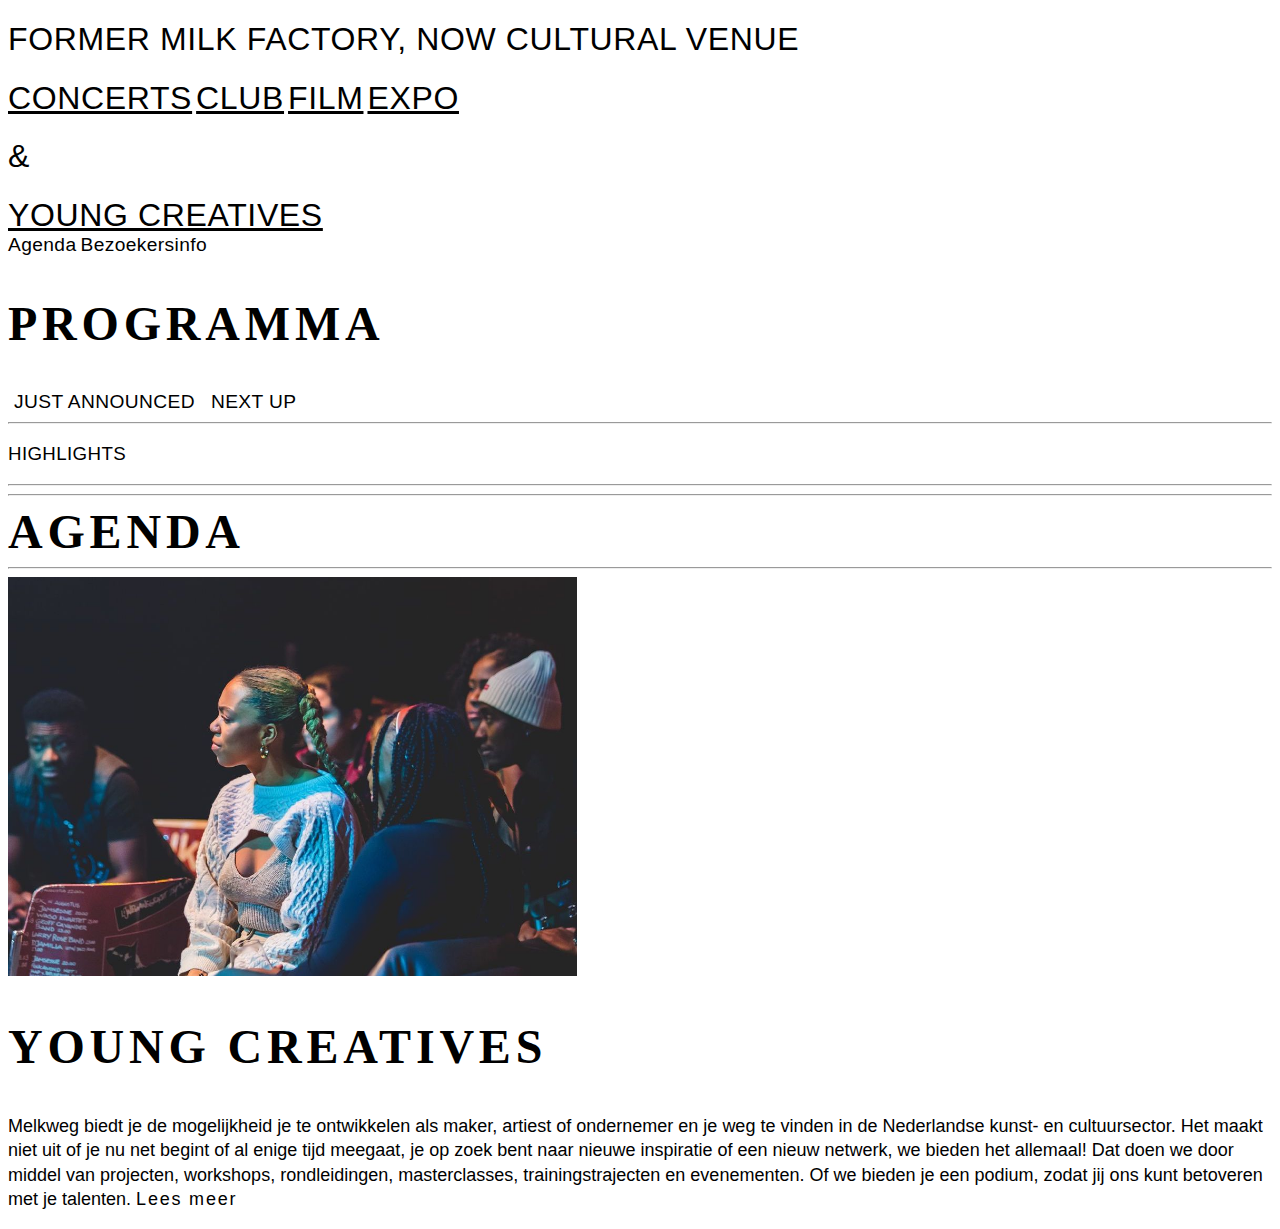
==== basiswebsite/index.html @ 7a82a590 "Add files via upload" ====
<!DOCTYPE html>
<html lang="nl">

<head>
	<meta charset="UTF-8">
	<meta name="author" content="Lin Greefkens">
	<meta name="viewport" content="width=device-width, initial-scale=1">

	<title>Melkweg Amsterdam</title>

	<link href="styles/style.css" rel="stylesheet">
	<link rel="icon" type="image/svg+xml" href="images/favicon_melkweg.png">
</head>

<body>
	<header>
		<h1>FORMER MILK FACTORY, NOW CULTURAL VENUE</h1>
		<nav>
			<a href="concerts.html" rel="concerts">CONCERTS</a>
			<a href="club.html" rel="club">CLUB</a>
			<a href="film.html" rel="film">FILM</a>
			<a href="expo.html" rel="expo">EXPO</a>
			<h1>&</h1>
			<a href="youngcreatives.html" rel="youngcreatives">YOUNG CREATIVES</a>
		</nav>
		<a class=nav2 href="agenda.html" rel="agenda">Agenda</a>
		<a class=nav2 href="bezoekersinfo.html" rel="bezoekersinfo">Bezoekersinfo</a>
		<!-- hier komt nog een zoek icoontje en een menu'tje -->
	</header>

	<!-- hier al die afbeeldingen met het nieuwe programma etc -->
	<main>
		<h2>PROGRAMMA</h2>
		<button>JUST ANNOUNCED</button>
		<button>NEXT UP</button>
		<hr>
		<!-- agenda -->

		<h3>HIGHLIGHTS</h3>
		<hr>
		<!-- feestjes -->

		<hr>
		<a href="agenda.html" rel="agenda">AGENDA</a>
		<hr>
		<img src="images/youngcreativesnew.jpg" alt="young creatives">
		<h2>YOUNG CREATIVES</h2>
		<p>Melkweg biedt je de mogelijkheid je te ontwikkelen als maker, artiest of ondernemer en je weg te vinden in de
			Nederlandse kunst- en cultuursector. Het maakt niet uit of je nu net begint of al enige tijd meegaat, je op
			zoek
			bent naar nieuwe inspiratie of een nieuw netwerk, we bieden het allemaal! Dat doen we door middel van
			projecten,
			workshops, rondleidingen, masterclasses, trainingstrajecten en evenementen. Of we bieden je een podium,
			zodat
			jij ons kunt betoveren met je talenten.
			<a href="youngcreatives.html" rel="youngcreatives">Lees meer</a>
		</p>
	</main>



	<script defer src="scripts/script.js"></script>
</body>

</html>
---- basiswebsite/styles/style.css ----
/**************/
/* CSS REMEDY */
/**************/
*,
*::after,
*::before {
	box-sizing: border-box;
}






/*********************/
/* CUSTOM PROPERTIES */
/*********************/
:root {
	/* startje */
	--color-text: #111;
	--color-background: #eee;
}





/****************/
/* JOUW STYLING */
/****************/
header a {
	font-family: Calibre, Helvetica, Arial, sans-serif;
	font-weight: 400;
	letter-spacing: 0.02em;
	color: black;
	font-size: xx-large;
}

.nav2 {
	font-family: Calibre, Helvetica, Arial, sans-serif;
	font-weight: 400;
	font-size: larger;
	letter-spacing: 0.02em;
	text-decoration: none;
}

H1 {
	font-family: Calibre, Helvetica, Arial, sans-serif;
	font-weight: 400;
	letter-spacing: 0.02em;
}

h2 {
	font-family: sfsquarehead;
	letter-spacing: 0.1em;
	font-size: 3em;
}

main a {
	font-family: sfsquarehead;
	letter-spacing: 0.1em;
	font-size: 3em;
	color: black;
	font-weight: 900;
	text-decoration: none;
}

h3 {
	font-family: Calibre, Helvetica, Arial, sans-serif;
	font-weight: 400;
	letter-spacing: 0.02em;
}

button {
	font-family: Calibre, Helvetica, Arial, sans-serif;
	font-weight: 400;
	font-size: larger;
	letter-spacing: 0.02em;
	background: none;
	border: none;
}

p {
	font-family: Calibre, Helvetica, Arial, sans-serif;
	/* hoe zorg ik dat Calibre werkt? */
	font-weight: 400;
	font-size: 1.125rem;
	line-height: 1.35;
}

p a {
	font-family: Calibre, Helvetica, Arial, sans-serif;
	/* hoe zorg ik dat Calibre werkt? */
	font-weight: 400;
	font-size: 1.125rem;
	line-height: 1.35;
}


img {
	width: 45%;
	height: auto;
}
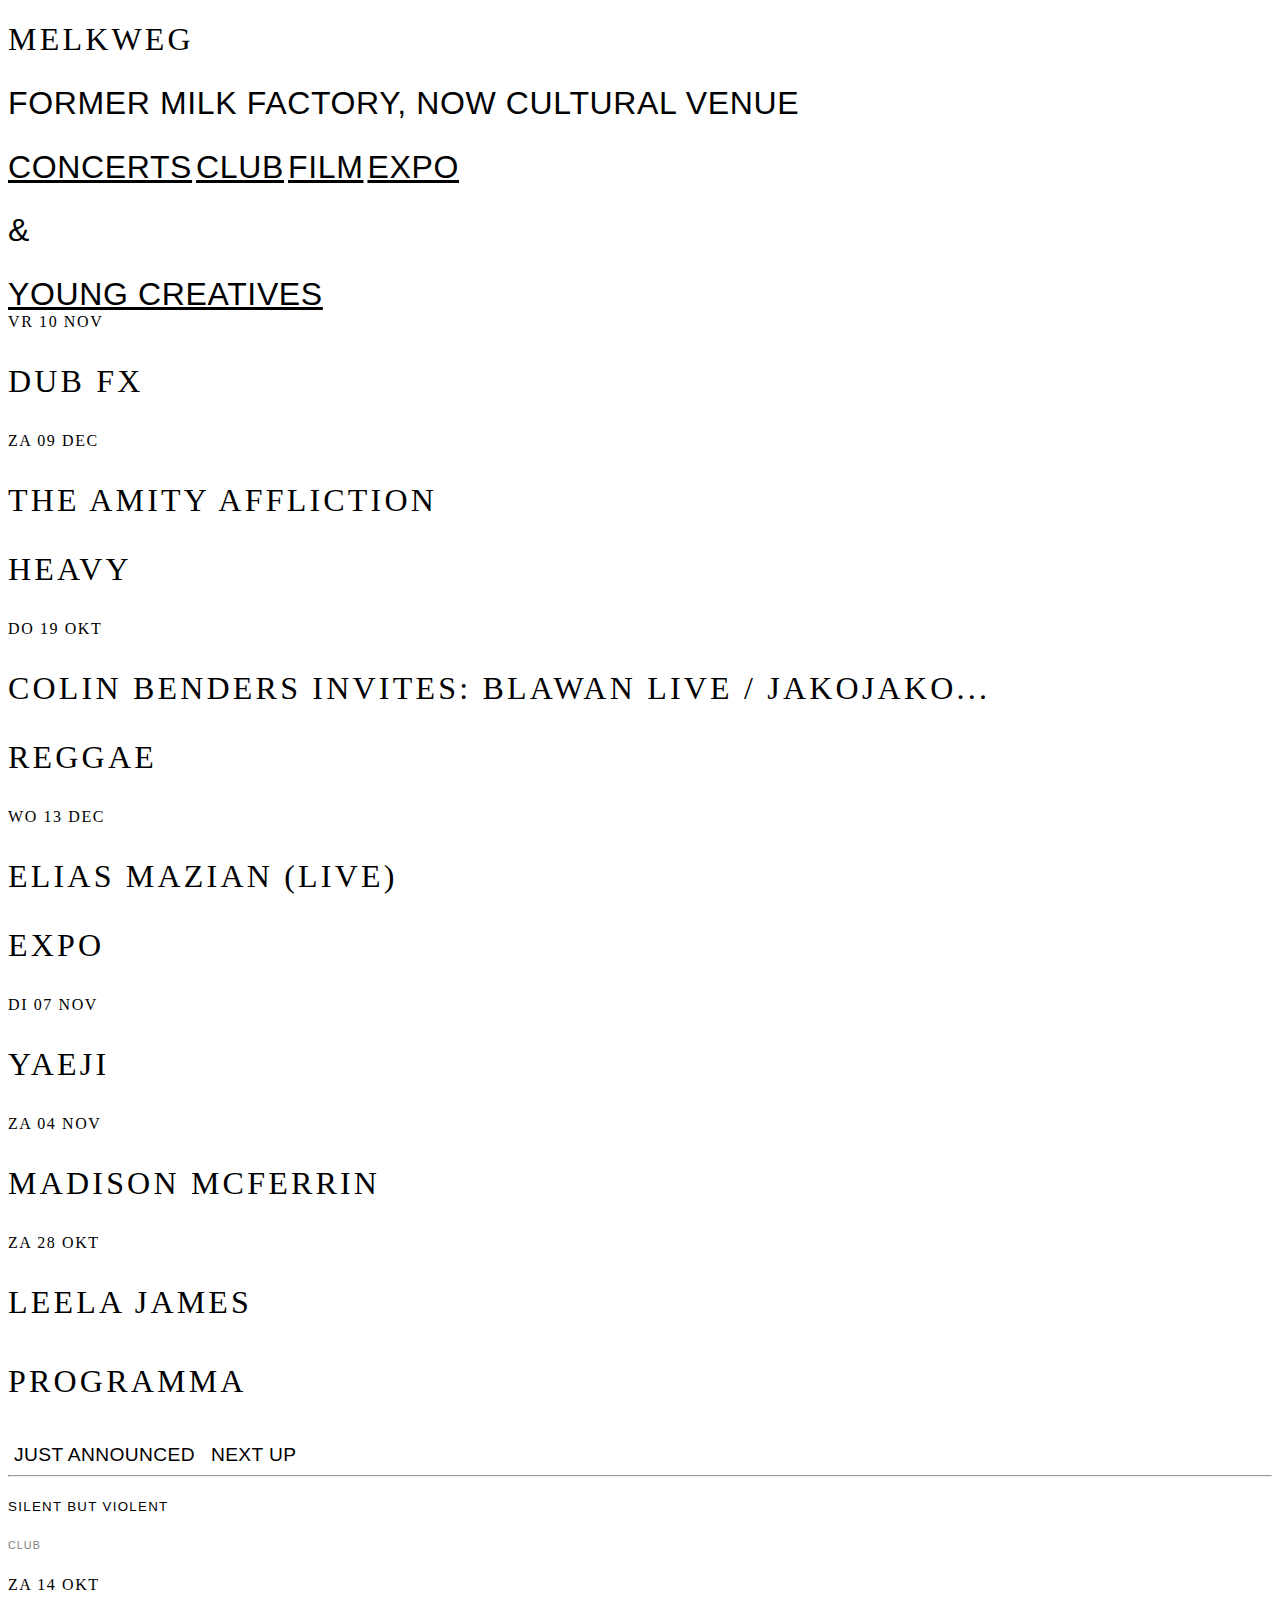
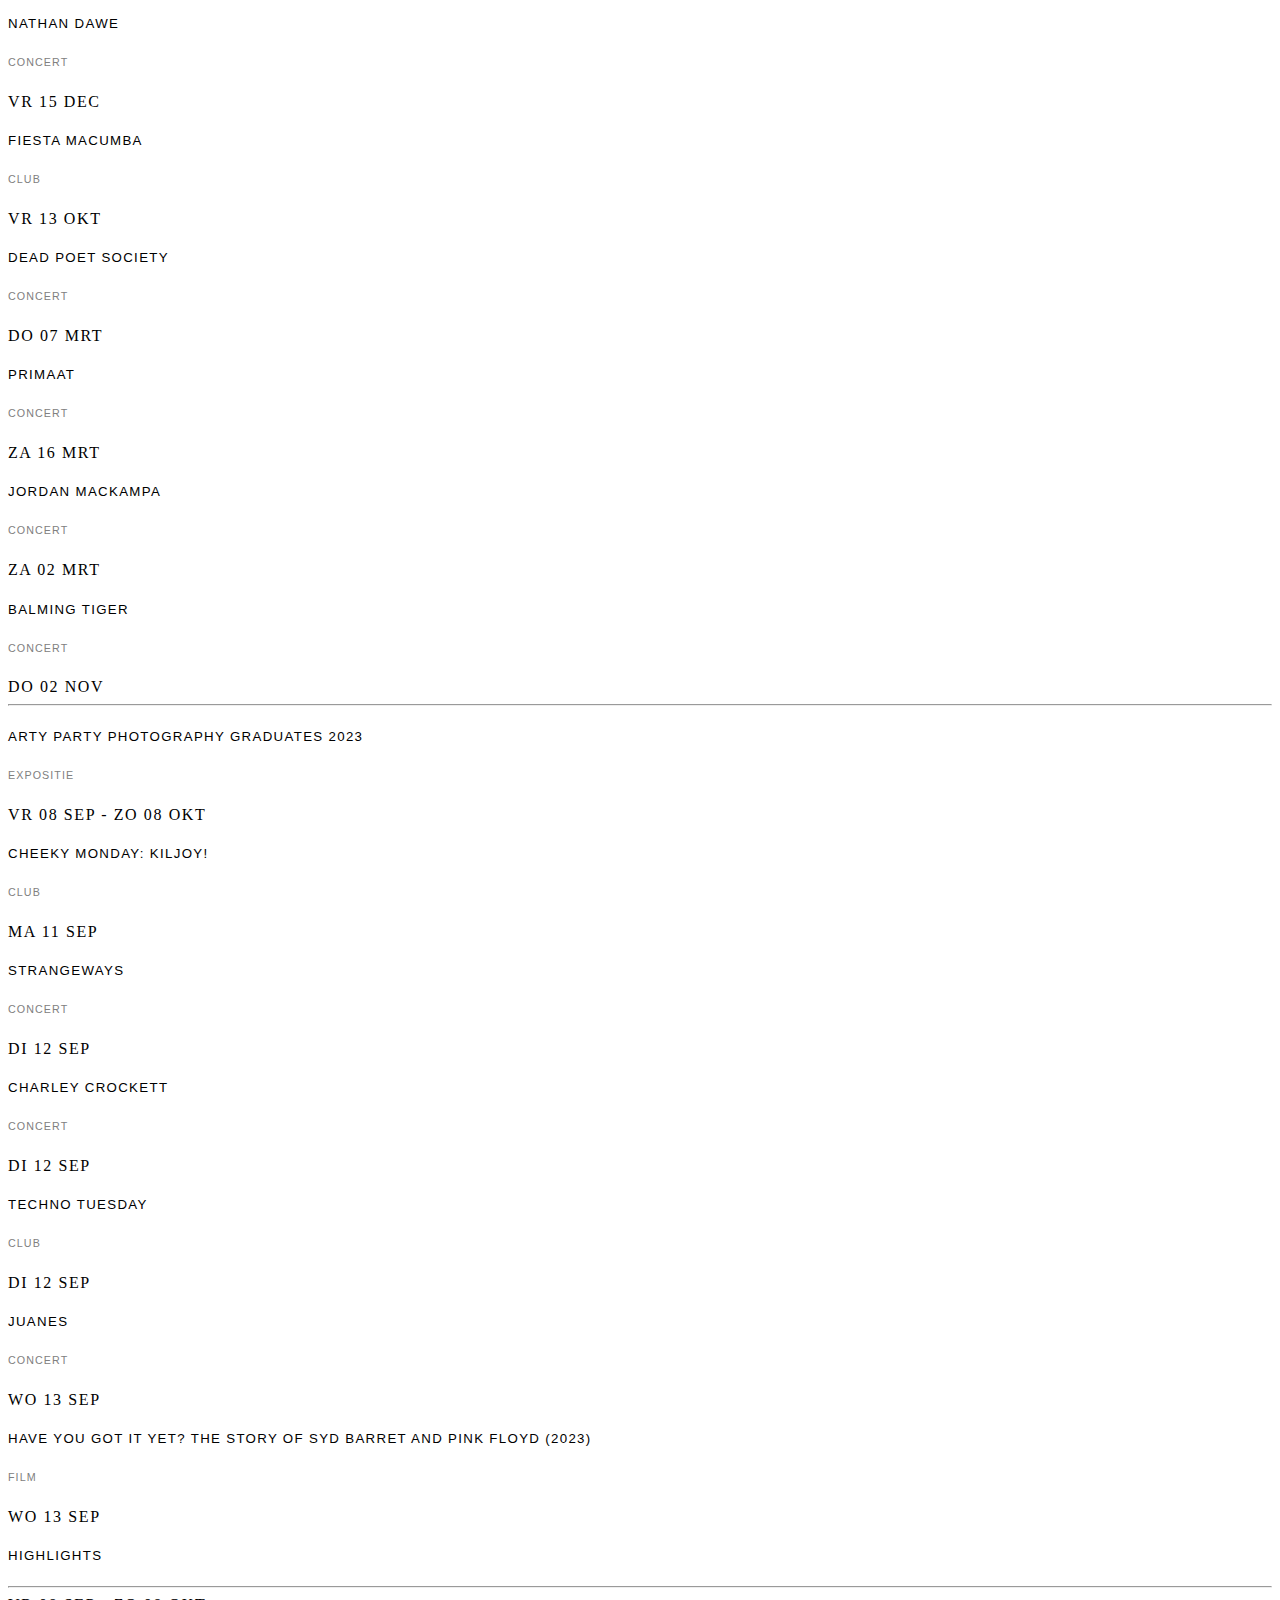
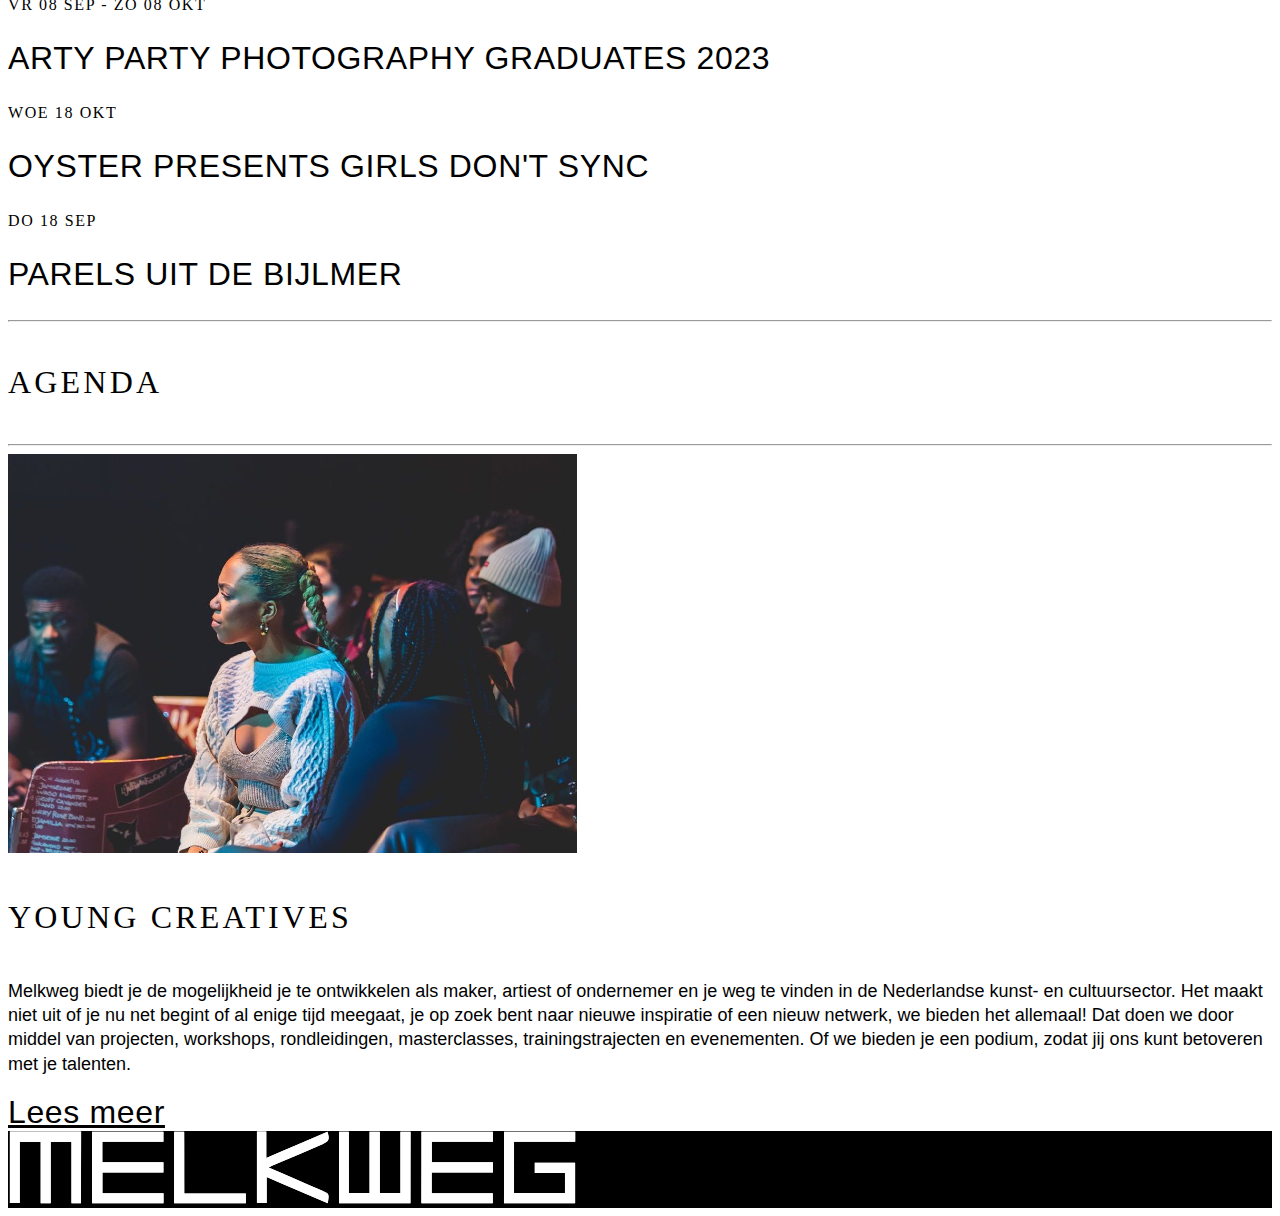
==== commit 74a3e18d: "Add files via upload" ====
--- a/basiswebsite/index.html
+++ b/basiswebsite/index.html
@@ -14,49 +14,223 @@
 
 <body>
 	<header>
-		<h1>FORMER MILK FACTORY, NOW CULTURAL VENUE</h1>
+		<h1>MELKWEG</h1> <!-- DE H1 MOET BEWEGEND WORDEN -->
+		<h2>FORMER MILK FACTORY, NOW CULTURAL VENUE</h2>
 		<nav>
 			<a href="concerts.html" rel="concerts">CONCERTS</a>
 			<a href="club.html" rel="club">CLUB</a>
 			<a href="film.html" rel="film">FILM</a>
 			<a href="expo.html" rel="expo">EXPO</a>
-			<h1>&</h1>
+			<h2>&</h2>
 			<a href="youngcreatives.html" rel="youngcreatives">YOUNG CREATIVES</a>
 		</nav>
-		<a class=nav2 href="agenda.html" rel="agenda">Agenda</a>
-		<a class=nav2 href="bezoekersinfo.html" rel="bezoekersinfo">Bezoekersinfo</a>
-		<!-- hier komt nog een zoek icoontje en een menu'tje -->
 	</header>
 
-	<!-- hier al die afbeeldingen met het nieuwe programma etc -->
 	<main>
-		<h2>PROGRAMMA</h2>
-		<button>JUST ANNOUNCED</button>
-		<button>NEXT UP</button>
+		<!-- HIER DE SECTION MET AFBEELDINGEN VAN PROGRAMMA (grid) -->
+		<section>
+			<article>
+				<!-- IMAGE -->
+				<data>VR 10 NOV</data>
+				<h3>DUB FX</h3>
+			</article>
+
+			<article>
+				<!-- IMAGE -->
+				<data>ZA 09 DEC</data>
+				<h3>THE AMITY AFFLICTION</h3>
+			</article>
+
+			<article>
+				<!-- IMAGE -->
+				<h3>HEAVY</h3>
+			</article>
+
+			<article>
+				<!-- IMAGE -->
+				<data>DO 19 OKT</data>
+				<h3>COLIN BENDERS INVITES: BLAWAN LIVE / JAKOJAKO...</h3>
+			</article>
+
+			<article>
+				<!-- IMAGE -->
+				<h3>REGGAE</h3>
+			</article>
+
+			<article>
+				<!-- IMAGE -->
+				<data>WO 13 DEC</data>
+				<h3>ELIAS MAZIAN (LIVE)</h3>
+			</article>
+
+			<article>
+				<!-- IMAGE -->
+				<h3>EXPO</h3>
+			</article>
+
+			<article>
+				<!-- IMAGE -->
+				<data>DI 07 NOV</data>
+				<h3>YAEJI</h3>
+			</article>
+
+			<article>
+				<!-- IMAGE -->
+				<data>ZA 04 NOV</data>
+				<h3>MADISON MCFERRIN</h3>
+			</article>
+
+			<article>
+				<!-- IMAGE -->
+				<data>ZA 28 OKT</data>
+				<h3>LEELA JAMES</h3>
+			</article>
+		</section>
+
+		<section>
+			<h4>PROGRAMMA</h4>
+			<button>JUST ANNOUNCED</button>
+			<button>NEXT UP</button>
+			<hr>
+			<!-- alles hieronder is wanneer button "just announced" -->
+			<article>
+				<h5>SILENT BUT VIOLENT</h5>
+				<h6>CLUB</h6>
+				<data>ZA 14 OKT</data>
+			</article>
+
+			<article>
+				<h5>NATHAN DAWE</h5>
+				<h6>CONCERT</h6>
+				<data>VR 15 DEC</data>
+			</article>
+
+			<article>
+				<h5>FIESTA MACUMBA</h5>
+				<h6>CLUB</h6>
+				<data>VR 13 OKT</data>
+			</article>
+
+			<article>
+				<h5>DEAD POET SOCIETY</h5>
+				<h6>CONCERT</h6>
+				<data>DO 07 MRT</data>
+			</article>
+
+			<article>
+				<h5>PRIMAAT</h5>
+				<h6>CONCERT</h6>
+				<data>ZA 16 MRT</data>
+			</article>
+
+			<article>
+				<h5>JORDAN MACKAMPA</h5>
+				<h6>CONCERT</h6>
+				<data>ZA 02 MRT</data>
+			</article>
+
+			<article>
+				<h5>BALMING TIGER</h5>
+				<h6>CONCERT</h6>
+				<data>DO 02 NOV</data>
+			</article>
+		</section>
 		<hr>
-		<!-- agenda -->
-
-		<h3>HIGHLIGHTS</h3>
+
+		<!-- alles hieronder is wanneer button "next up" -->
+		<section>
+			<article>
+				<h5>ARTY PARTY PHOTOGRAPHY GRADUATES 2023</h5>
+				<h6>EXPOSITIE</h6>
+				<data>VR 08 SEP - ZO 08 OKT</data>
+			</article>
+
+			<article>
+				<h5>CHEEKY MONDAY: KILJOY!</h5>
+				<h6>CLUB</h6>
+				<data>MA 11 SEP</data>
+			</article>
+
+			<article>
+				<h5>STRANGEWAYS</h5>
+				<h6>CONCERT</h6>
+				<data>DI 12 SEP</data>
+			</article>
+
+			<article>
+				<h5>CHARLEY CROCKETT</h5>
+				<h6>CONCERT</h6>
+				<data>DI 12 SEP</data>
+			</article>
+
+			<article>
+				<h5>TECHNO TUESDAY</h5>
+				<h6>CLUB</h6>
+				<data>DI 12 SEP</data>
+			</article>
+
+			<article>
+				<h5>JUANES</h5>
+				<h6>CONCERT</h6>
+				<data>WO 13 SEP</data>
+			</article>
+
+			<article>
+				<h5>HAVE YOU GOT IT YET? THE STORY OF SYD BARRET AND PINK FLOYD (2023)</h5>
+				<h6>FILM</h6>
+				<data>WO 13 SEP</data>
+			</article>
+		</section>
+
+		<section>
+			<h5>HIGHLIGHTS</h5>
+			<hr>
+			<article>
+				<!-- IMAGE -->
+				<data>VR 08 SEP - ZO 08 OKT</data>
+				<H2>ARTY PARTY PHOTOGRAPHY GRADUATES 2023</H2>
+			</article>
+
+			<article>
+				<!-- IMAGE -->
+				<data>WOE 18 OKT</data>
+				<H2>OYSTER PRESENTS GIRLS DON'T SYNC</H2>
+			</article>
+
+			<article>
+				<!-- IMAGE -->
+				<data>DO 18 SEP</data>
+				<H2>PARELS UIT DE BIJLMER</H2>
+			</article>
+		</section>
+
 		<hr>
-		<!-- feestjes -->
-
+		<h4>AGENDA</h4>
 		<hr>
-		<a href="agenda.html" rel="agenda">AGENDA</a>
-		<hr>
-		<img src="images/youngcreativesnew.jpg" alt="young creatives">
-		<h2>YOUNG CREATIVES</h2>
-		<p>Melkweg biedt je de mogelijkheid je te ontwikkelen als maker, artiest of ondernemer en je weg te vinden in de
-			Nederlandse kunst- en cultuursector. Het maakt niet uit of je nu net begint of al enige tijd meegaat, je op
-			zoek
-			bent naar nieuwe inspiratie of een nieuw netwerk, we bieden het allemaal! Dat doen we door middel van
-			projecten,
-			workshops, rondleidingen, masterclasses, trainingstrajecten en evenementen. Of we bieden je een podium,
-			zodat
-			jij ons kunt betoveren met je talenten.
+
+		<section>
+			<img src="images/youngcreativesnew.jpg" alt="young creatives">
+			<h4>YOUNG CREATIVES</h4>
+			<p>Melkweg biedt je de mogelijkheid je te ontwikkelen als maker, artiest of ondernemer en je weg te vinden
+				in de
+				Nederlandse kunst- en cultuursector. Het maakt niet uit of je nu net begint of al enige tijd meegaat, je
+				op
+				zoek
+				bent naar nieuwe inspiratie of een nieuw netwerk, we bieden het allemaal! Dat doen we door middel van
+				projecten,
+				workshops, rondleidingen, masterclasses, trainingstrajecten en evenementen. Of we bieden je een podium,
+				zodat
+				jij ons kunt betoveren met je talenten.
+			</p>
 			<a href="youngcreatives.html" rel="youngcreatives">Lees meer</a>
-		</p>
+		</section>
 	</main>
 
+	<footer>
+		<img src="images/_logo-melkweg_wit.svg" alt="logo Melkweg">
+		<!-- ZOEK ICOONTJE -->
+		<!-- HAMBURGER MENU -->
+	</footer>
 
 
 	<script defer src="scripts/script.js"></script>
--- a/basiswebsite/styles/style.css
+++ b/basiswebsite/styles/style.css
@@ -28,7 +28,15 @@
 /****************/
 /* JOUW STYLING */
 /****************/
-header a {
+h1{
+	font-family: sfsquarehead;
+	font-weight: 400;
+	letter-spacing: 0.1em;
+	color: black;
+	font-size: xx-large;
+}
+
+h2{
 	font-family: Calibre, Helvetica, Arial, sans-serif;
 	font-weight: 400;
 	letter-spacing: 0.02em;
@@ -36,39 +44,28 @@
 	font-size: xx-large;
 }
 
-.nav2 {
-	font-family: Calibre, Helvetica, Arial, sans-serif;
-	font-weight: 400;
-	font-size: larger;
-	letter-spacing: 0.02em;
-	text-decoration: none;
-}
-
-H1 {
+a{
 	font-family: Calibre, Helvetica, Arial, sans-serif;
 	font-weight: 400;
 	letter-spacing: 0.02em;
+	color: black;
+	font-size: xx-large;	
 }
 
-h2 {
+h3{
 	font-family: sfsquarehead;
+	font-weight: 400;
 	letter-spacing: 0.1em;
-	font-size: 3em;
+	color: black;
+	font-size: xx-large;	
 }
 
-main a {
+h4{
 	font-family: sfsquarehead;
+	font-weight: 400;
 	letter-spacing: 0.1em;
-	font-size: 3em;
 	color: black;
-	font-weight: 900;
-	text-decoration: none;
-}
-
-h3 {
-	font-family: Calibre, Helvetica, Arial, sans-serif;
-	font-weight: 400;
-	letter-spacing: 0.02em;
+	font-size: xx-large;
 }
 
 button {
@@ -80,7 +77,28 @@
 	border: none;
 }
 
-p {
+h5{
+	font-family: Calibre, Helvetica, Arial, sans-serif;
+	font-weight: 400;
+	letter-spacing: 0.1em;
+	color: black;
+}
+
+h6{
+	font-family: Calibre, Helvetica, Arial, sans-serif;
+	font-weight: 400;
+	letter-spacing: 0.1em;
+	color: grey;
+}
+
+data{
+	font-family: sfsquarehead;
+	font-weight: 400;
+	letter-spacing: 0.1em;
+	color: black;
+}
+
+p{
 	font-family: Calibre, Helvetica, Arial, sans-serif;
 	/* hoe zorg ik dat Calibre werkt? */
 	font-weight: 400;
@@ -88,17 +106,11 @@
 	line-height: 1.35;
 }
 
-p a {
-	font-family: Calibre, Helvetica, Arial, sans-serif;
-	/* hoe zorg ik dat Calibre werkt? */
-	font-weight: 400;
-	font-size: 1.125rem;
-	line-height: 1.35;
-}
-
-
 img {
 	width: 45%;
 	height: auto;
 }
 
+footer{
+	background-color: black;
+}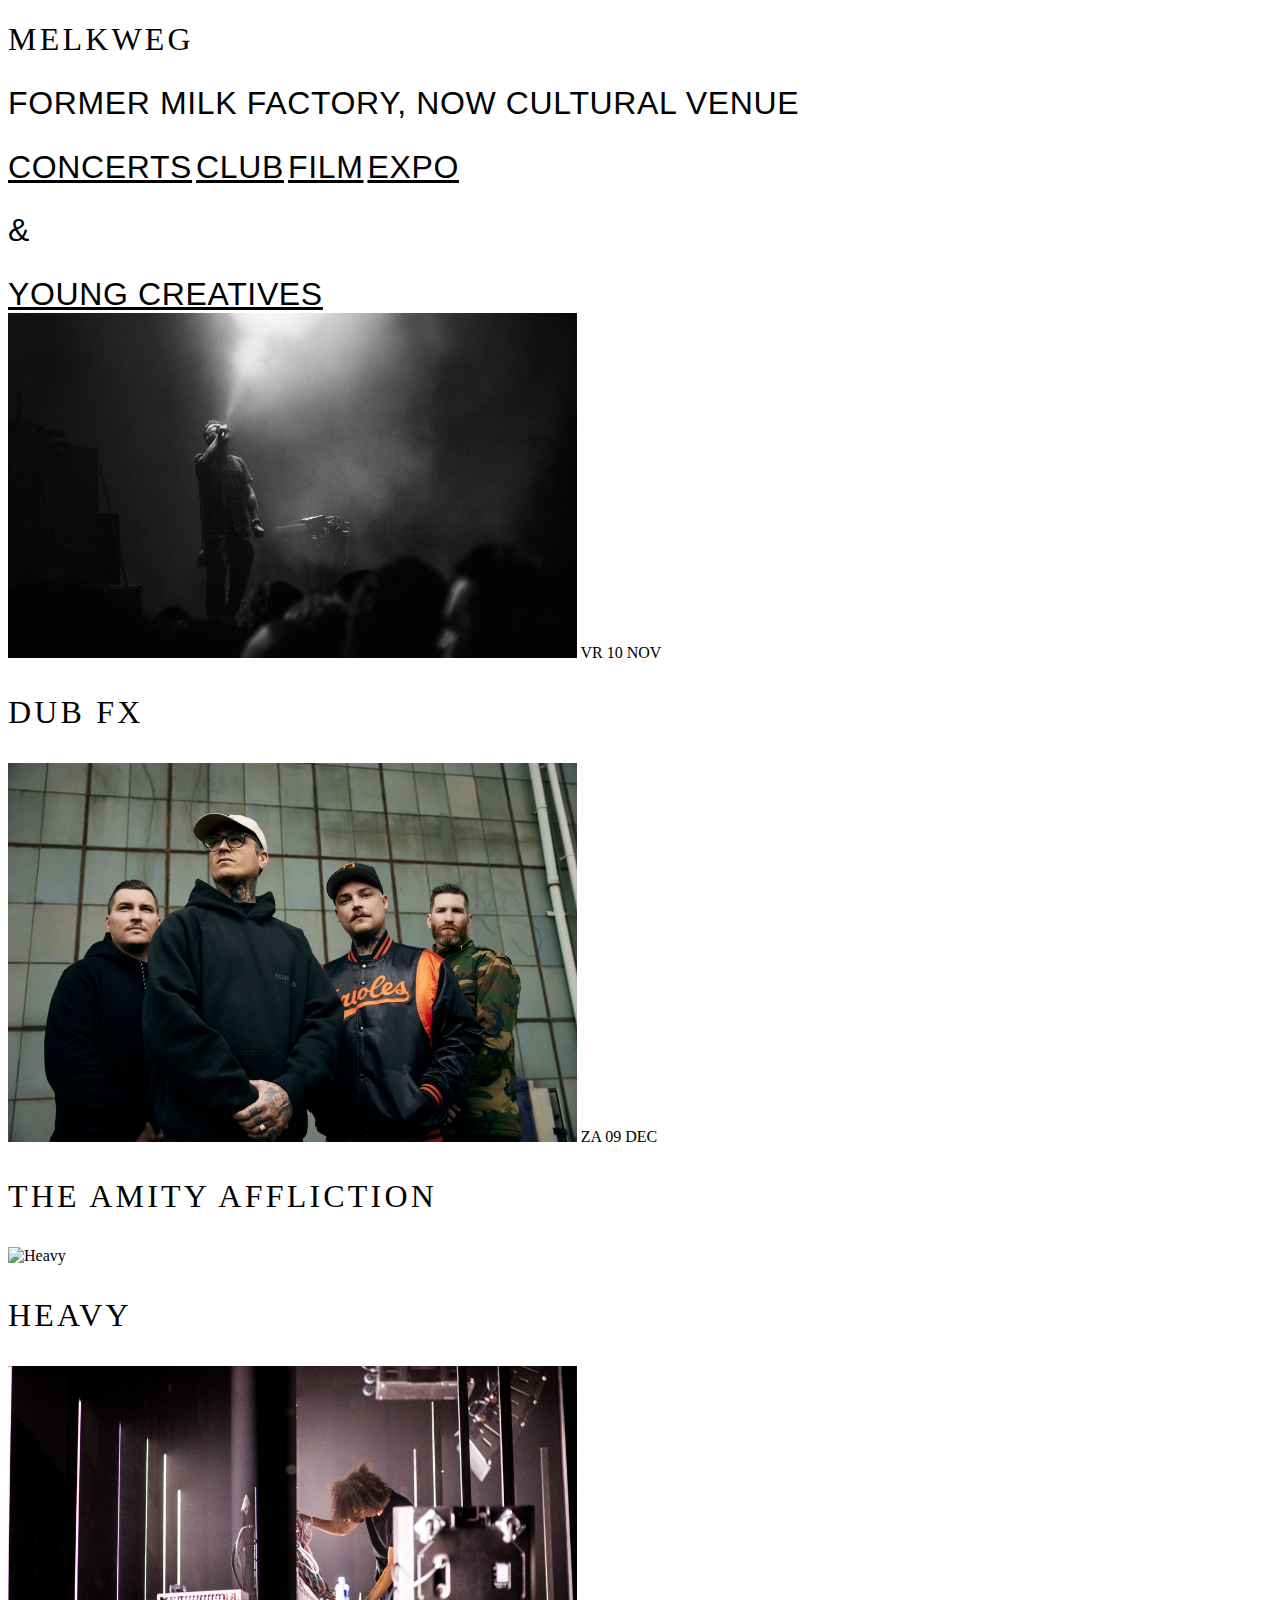
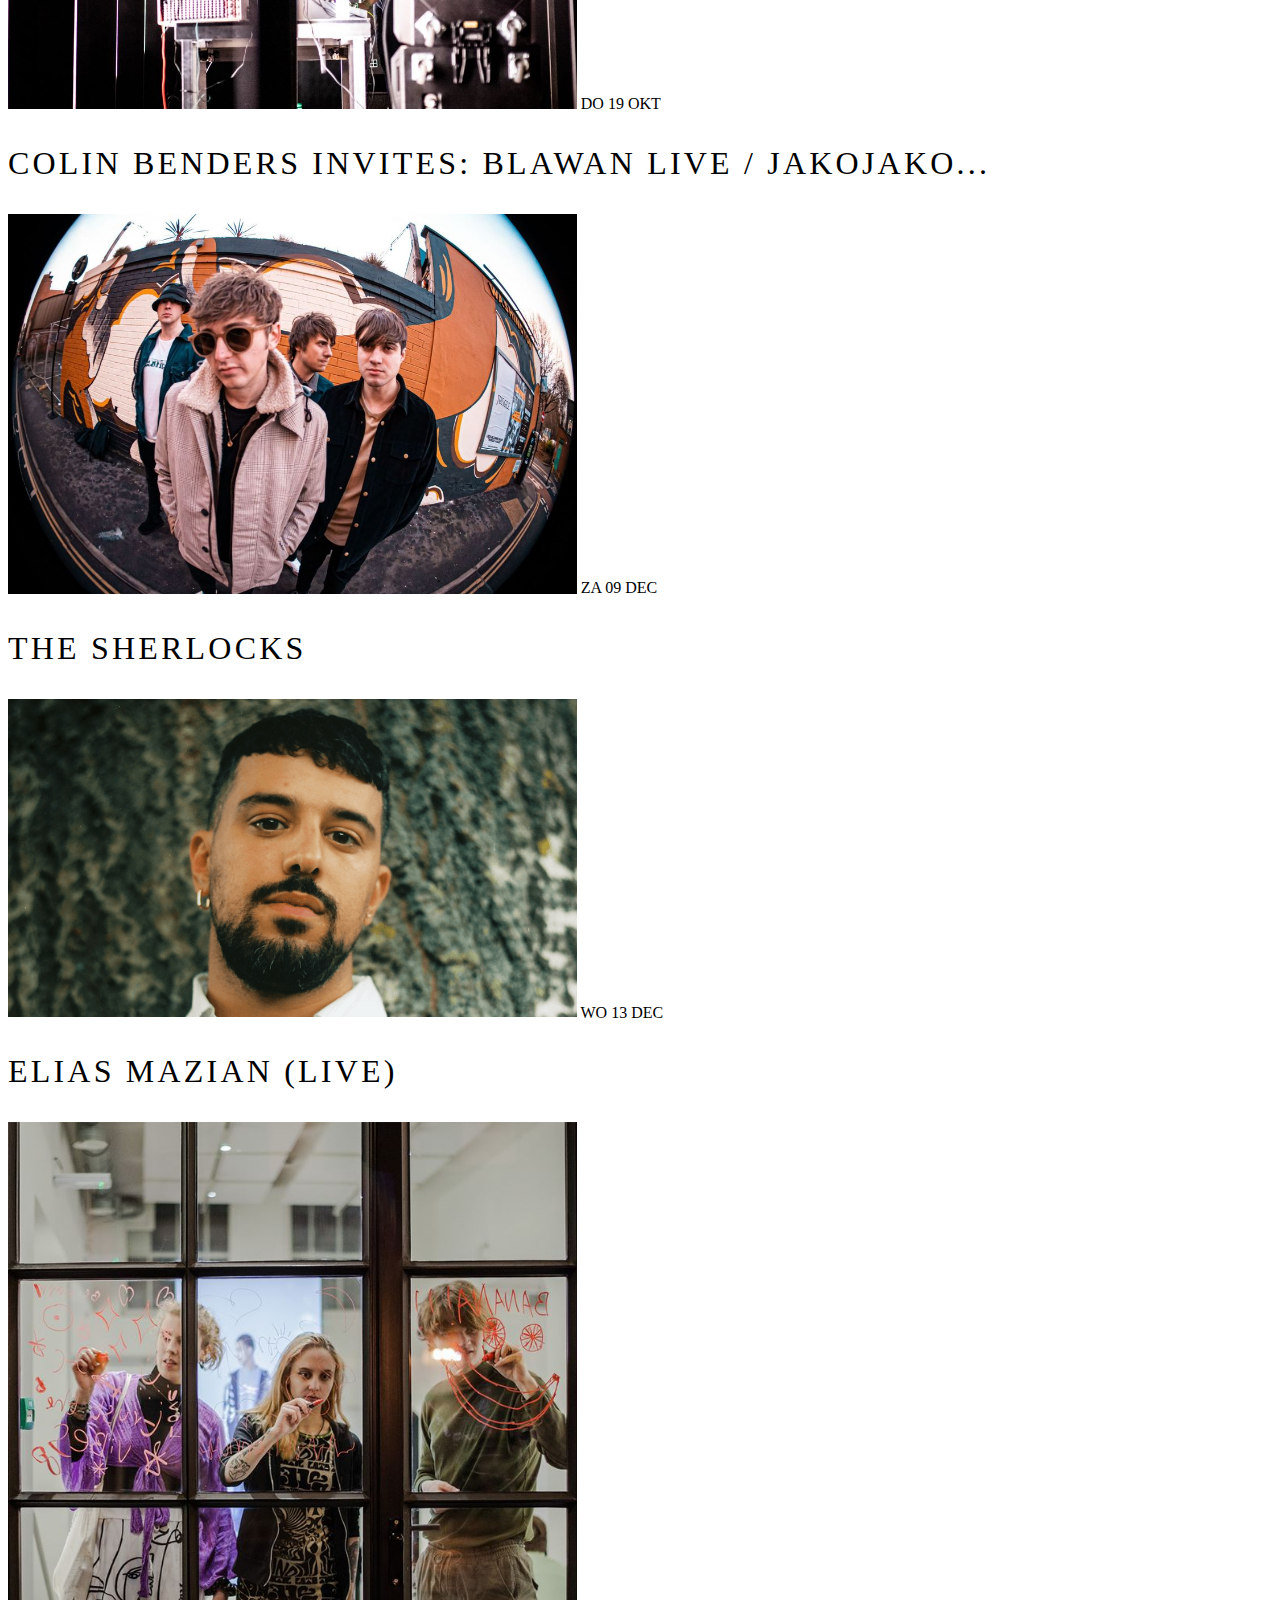
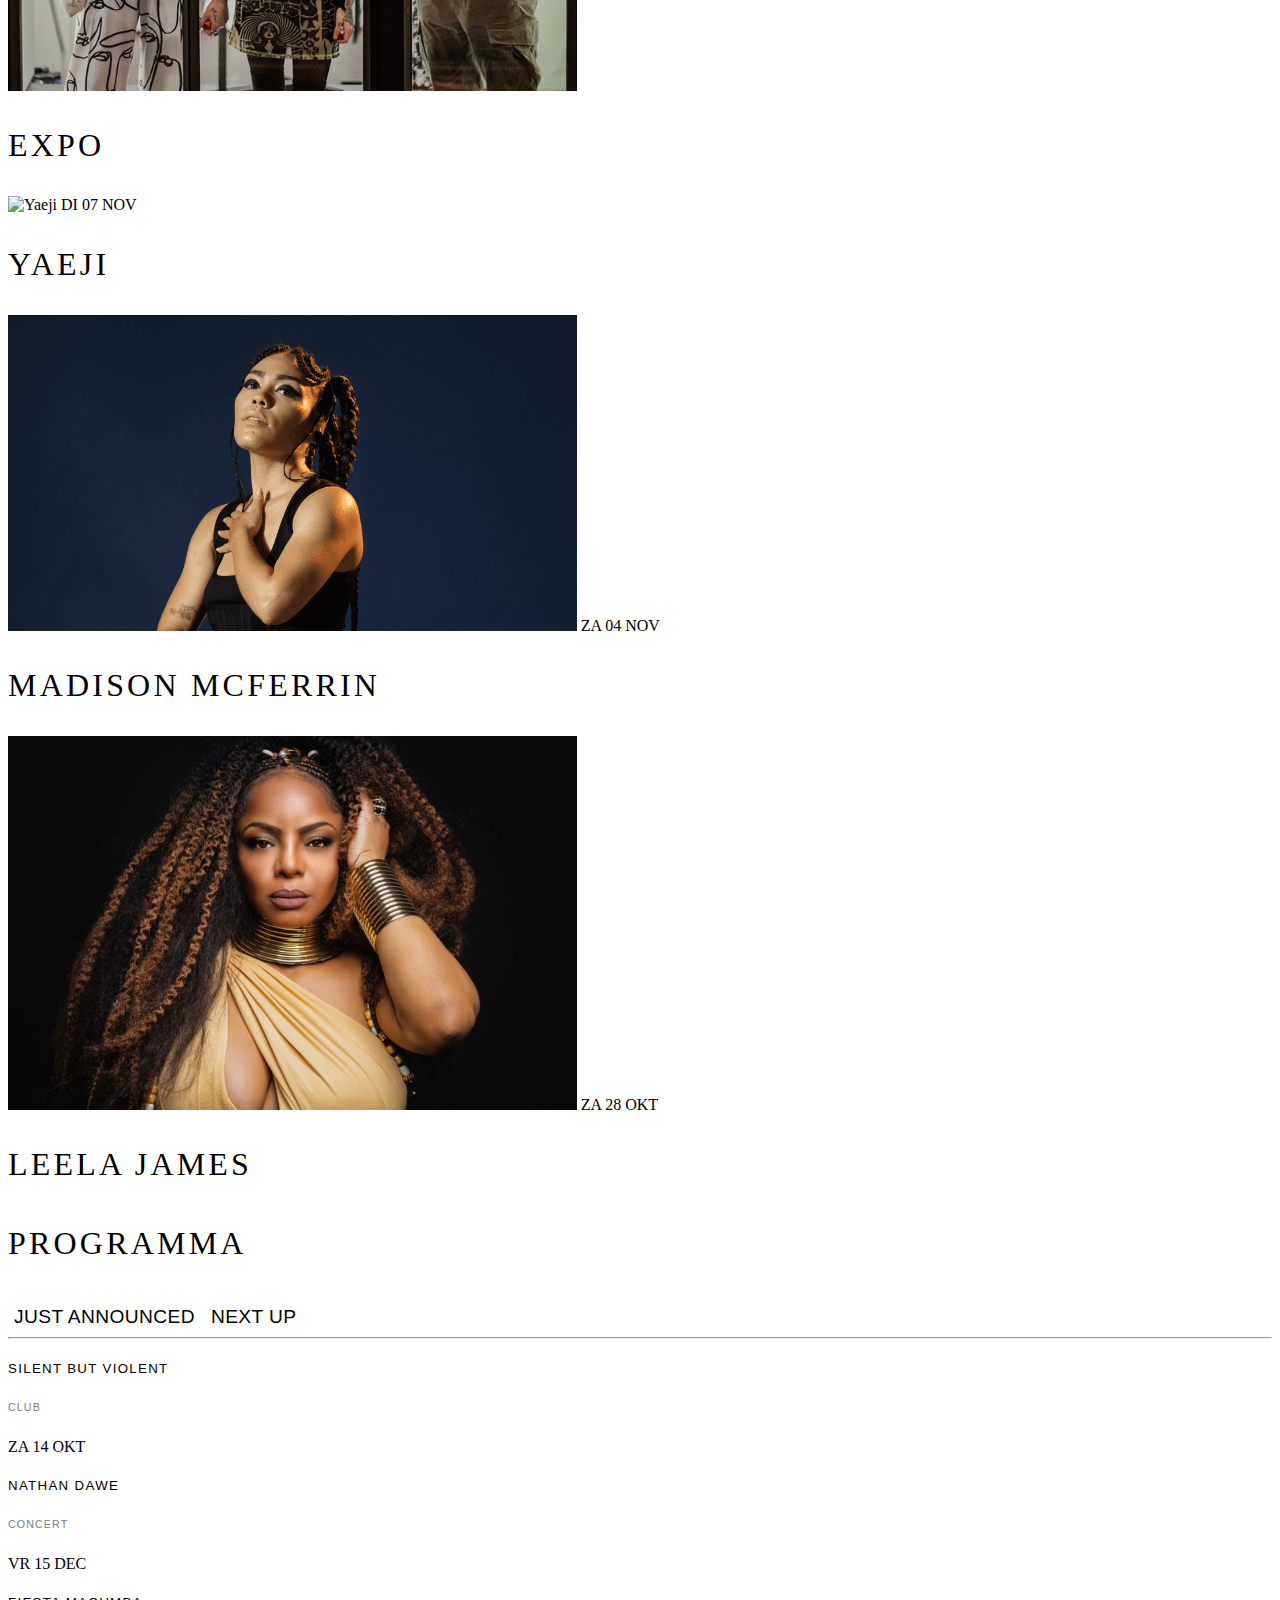
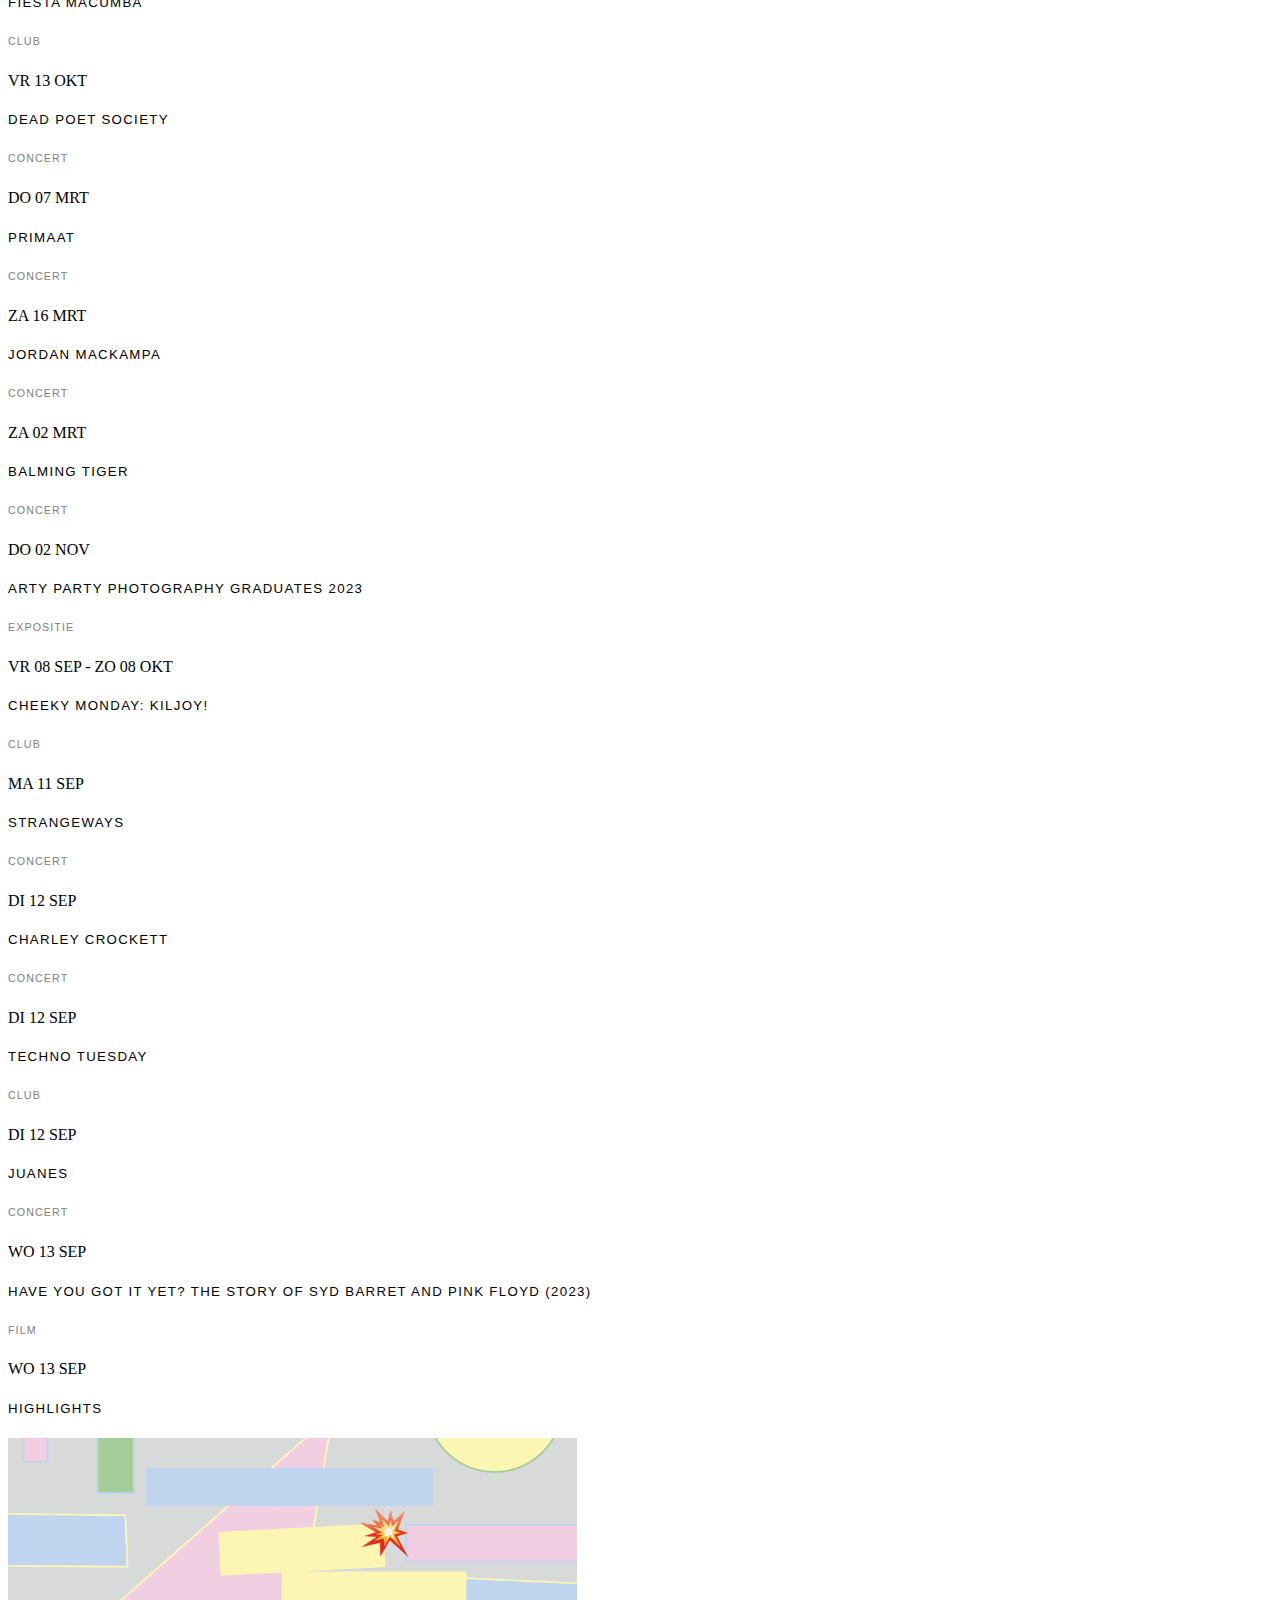
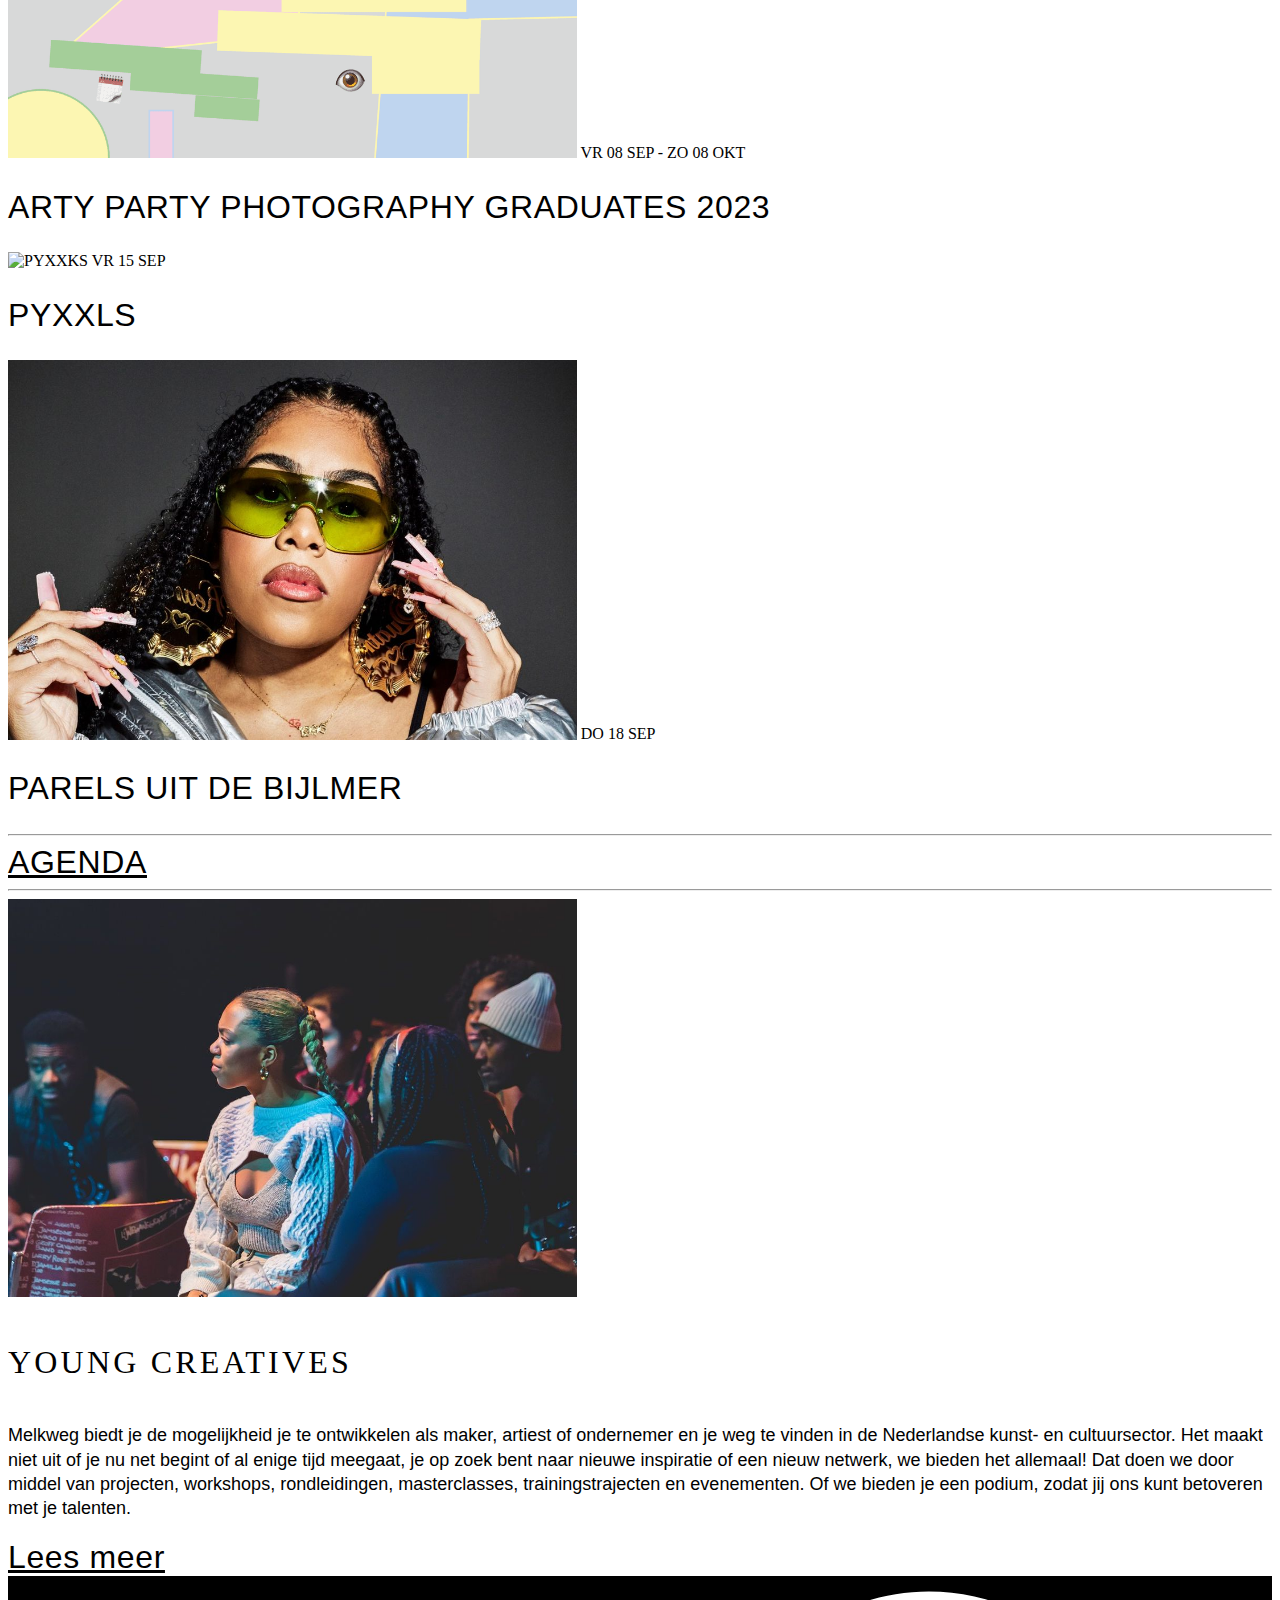
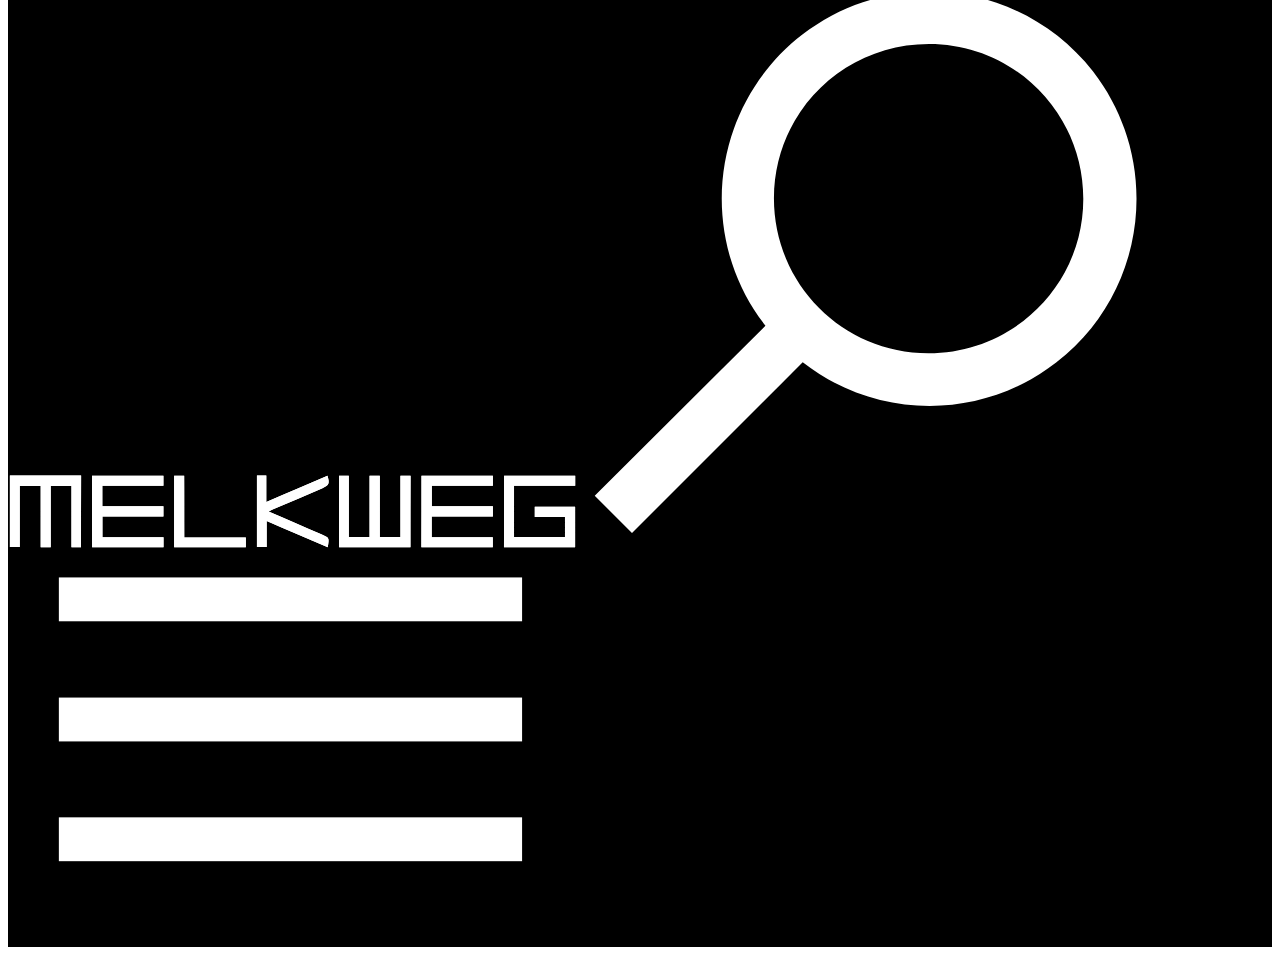
==== commit bf8ae3b5: "Add files via upload" ====
--- a/basiswebsite/index.html
+++ b/basiswebsite/index.html
@@ -14,7 +14,7 @@
 
 <body>
 	<header>
-		<h1>MELKWEG</h1> <!-- DE H1 MOET BEWEGEND WORDEN -->
+		<h1>MELKWEG</h1>
 		<h2>FORMER MILK FACTORY, NOW CULTURAL VENUE</h2>
 		<nav>
 			<a href="concerts.html" rel="concerts">CONCERTS</a>
@@ -26,186 +26,187 @@
 		</nav>
 	</header>
 
+
 	<main>
 		<!-- HIER DE SECTION MET AFBEELDINGEN VAN PROGRAMMA (grid) -->
-		<section>
-			<article>
-				<!-- IMAGE -->
-				<data>VR 10 NOV</data>
-				<h3>DUB FX</h3>
-			</article>
-
-			<article>
-				<!-- IMAGE -->
-				<data>ZA 09 DEC</data>
-				<h3>THE AMITY AFFLICTION</h3>
-			</article>
-
-			<article>
-				<!-- IMAGE -->
-				<h3>HEAVY</h3>
-			</article>
-
-			<article>
-				<!-- IMAGE -->
-				<data>DO 19 OKT</data>
-				<h3>COLIN BENDERS INVITES: BLAWAN LIVE / JAKOJAKO...</h3>
-			</article>
-
-			<article>
-				<!-- IMAGE -->
-				<h3>REGGAE</h3>
-			</article>
-
-			<article>
-				<!-- IMAGE -->
-				<data>WO 13 DEC</data>
-				<h3>ELIAS MAZIAN (LIVE)</h3>
-			</article>
-
-			<article>
-				<!-- IMAGE -->
-				<h3>EXPO</h3>
-			</article>
-
-			<article>
-				<!-- IMAGE -->
-				<data>DI 07 NOV</data>
-				<h3>YAEJI</h3>
-			</article>
-
-			<article>
-				<!-- IMAGE -->
-				<data>ZA 04 NOV</data>
-				<h3>MADISON MCFERRIN</h3>
-			</article>
-
-			<article>
-				<!-- IMAGE -->
-				<data>ZA 28 OKT</data>
-				<h3>LEELA JAMES</h3>
-			</article>
-		</section>
-
-		<section>
+		<section class="grid-container">
+				<article>
+					<img src="images/dubfx.jpg" alt="Dub FX">
+					<time datetime="2023-11-10">VR 10 NOV</time>
+					<h3>DUB FX</h3>
+				</article>
+
+				<article>
+					<img src="images/theamityaffliction.jpg" alt="The Amity Affliction">
+					<time datetime="2023-12-09">ZA 09 DEC</time>
+					<h3>THE AMITY AFFLICTION</h3>
+				</article>
+
+				<article>
+					<img src="images/heavy.jpg" alt="Heavy">
+					<h3>HEAVY</h3>
+				</article>
+
+				<article>
+					<img src="images/colinbenders.jpg" alt="Colin Benders Invites">
+					<time datetime="2023-10-19">DO 19 OKT</time>
+					<h3>COLIN BENDERS INVITES: BLAWAN LIVE / JAKOJAKO...</h3>
+				</article>
+
+				<article>
+					<img src="images/thesherlocks.jpg" alt="The Sherlocks">
+					<time datetime="2023-12-09">ZA 09 DEC</time>
+					<h3>THE SHERLOCKS</h3>
+				</article>
+
+				<article>
+					<img src="images/eliasmazian.png" alt="Elias Mazian">
+					<time datetime="2023-12-13">WO 13 DEC</time>
+					<h3>ELIAS MAZIAN (LIVE)</h3>
+				</article>
+
+				<article>
+					<img src="images/expo.jpeg" alt="Expo">
+					<h3>EXPO</h3>
+				</article>
+
+				<article>
+					<img src="images/yaeji.png" alt="Yaeji">
+					<time datetime="2023-11-07">DI 07 NOV</time>
+					<h3>YAEJI</h3>
+				</article>
+
+				<article>
+					<img src="images/madison.png" alt="Madison McFerrin">
+					<time datetime="2023-11-04">ZA 04 NOV</time>
+					<h3>MADISON MCFERRIN</h3>
+				</article>
+
+				<article>
+					<img src="images/leelajames.jpg" alt="Leela James">
+					<time datetime="2023-10-28">ZA 28 OKT</time>
+					<h3>LEELA JAMES</h3>
+				</article>
+		</section>
+
+		<section class="programma">
 			<h4>PROGRAMMA</h4>
-			<button>JUST ANNOUNCED</button>
-			<button>NEXT UP</button>
-			<hr>
+			<button onclick="showEvents('justAnnounced')">JUST ANNOUNCED</button>
+			<button onclick="showEvents('nextUp')">NEXT UP</button>
+			<hr>	
+
 			<!-- alles hieronder is wanneer button "just announced" -->
-			<article>
+			<article class="justAnnounced">
 				<h5>SILENT BUT VIOLENT</h5>
 				<h6>CLUB</h6>
-				<data>ZA 14 OKT</data>
-			</article>
-
-			<article>
+				<time datetime="2023-10-14">ZA 14 OKT</time>
+			</article>
+
+			<article class="justAnnounced">
 				<h5>NATHAN DAWE</h5>
 				<h6>CONCERT</h6>
-				<data>VR 15 DEC</data>
-			</article>
-
-			<article>
+				<time datetime="2023-12-15">VR 15 DEC</time>
+			</article>
+
+			<article class="justAnnounced">
 				<h5>FIESTA MACUMBA</h5>
 				<h6>CLUB</h6>
-				<data>VR 13 OKT</data>
-			</article>
-
-			<article>
+				<time datetime="2023-10-13">VR 13 OKT</time>
+			</article>
+
+			<article class="justAnnounced">
 				<h5>DEAD POET SOCIETY</h5>
 				<h6>CONCERT</h6>
-				<data>DO 07 MRT</data>
-			</article>
-
-			<article>
+				<time datetime="2024-03-07">DO 07 MRT</time>
+			</article>
+
+			<article class="justAnnounced">
 				<h5>PRIMAAT</h5>
 				<h6>CONCERT</h6>
-				<data>ZA 16 MRT</data>
-			</article>
-
-			<article>
+				<time datetime="2024-03-16">ZA 16 MRT</time>
+			</article>
+
+			<article class="justAnnounced">
 				<h5>JORDAN MACKAMPA</h5>
 				<h6>CONCERT</h6>
-				<data>ZA 02 MRT</data>
-			</article>
-
-			<article>
+				<time datetime="2024-03-02">ZA 02 MRT</time>
+			</article>
+
+			<article class="justAnnounced">
 				<h5>BALMING TIGER</h5>
 				<h6>CONCERT</h6>
-				<data>DO 02 NOV</data>
-			</article>
-		</section>
-		<hr>
+				<time datetime="2023-11-02">DO 02 NOV</time>
+			</article>
+		</section>
 
 		<!-- alles hieronder is wanneer button "next up" -->
 		<section>
-			<article>
+			<article class="nextUp">
 				<h5>ARTY PARTY PHOTOGRAPHY GRADUATES 2023</h5>
 				<h6>EXPOSITIE</h6>
-				<data>VR 08 SEP - ZO 08 OKT</data>
-			</article>
-
-			<article>
+				<time datetime="2023-09-08">VR 08 SEP - ZO 08 OKT</time>
+			</article>
+
+			<article class="nextUp">
 				<h5>CHEEKY MONDAY: KILJOY!</h5>
 				<h6>CLUB</h6>
-				<data>MA 11 SEP</data>
-			</article>
-
-			<article>
+				<time datetime="2023-09-11">MA 11 SEP</time>
+			</article>
+
+			<article class="nextUp">
 				<h5>STRANGEWAYS</h5>
 				<h6>CONCERT</h6>
-				<data>DI 12 SEP</data>
-			</article>
-
-			<article>
+				<time datetime="2023-09-12">DI 12 SEP</time>
+			</article>
+
+			<article class="nextUp">
 				<h5>CHARLEY CROCKETT</h5>
 				<h6>CONCERT</h6>
-				<data>DI 12 SEP</data>
-			</article>
-
-			<article>
+				<time datetime="2023-09-12">DI 12 SEP</time>
+			</article>
+
+			<article class="nextUp">
 				<h5>TECHNO TUESDAY</h5>
 				<h6>CLUB</h6>
-				<data>DI 12 SEP</data>
-			</article>
-
-			<article>
+				<time datetime="2023-09-12">DI 12 SEP</time>
+			</article>
+
+			<article class="nextUp">
 				<h5>JUANES</h5>
 				<h6>CONCERT</h6>
-				<data>WO 13 SEP</data>
-			</article>
-
-			<article>
+				<time datetime="2023-09-13">WO 13 SEP</time>
+			</article>
+
+			<article class="nextUp">
 				<h5>HAVE YOU GOT IT YET? THE STORY OF SYD BARRET AND PINK FLOYD (2023)</h5>
 				<h6>FILM</h6>
-				<data>WO 13 SEP</data>
-			</article>
-		</section>
-
-		<section>
+				<time datetime="2023-09-13">WO 13 SEP</time>
+			</article>
+		</section>
+
+		<section class="highlights">
 			<h5>HIGHLIGHTS</h5>
-			<hr>
-			<article>
-				<!-- IMAGE -->
-				<data>VR 08 SEP - ZO 08 OKT</data>
-				<H2>ARTY PARTY PHOTOGRAPHY GRADUATES 2023</H2>
-			</article>
-
-			<article>
-				<!-- IMAGE -->
-				<data>WOE 18 OKT</data>
-				<H2>OYSTER PRESENTS GIRLS DON'T SYNC</H2>
-			</article>
-
-			<article>
-				<!-- IMAGE -->
-				<data>DO 18 SEP</data>
-				<H2>PARELS UIT DE BIJLMER</H2>
-			</article>
+				<article>
+					<img src="images/artyparty.png" alt="Arty Party Photography Graduates">
+					<time datetime="2023-09-08">VR 08 SEP - ZO 08 OKT</time>
+					<H2>ARTY PARTY PHOTOGRAPHY GRADUATES 2023</H2>
+				</article>
+
+				<article>
+					<img src="images/pyxxls.jpeg" alt="PYXXKS">
+					<time datetime="2023-09-15">VR 15 SEP</time>
+					<H2>PYXXLS</H2>
+				</article>
+
+				<article>
+					<img src="images/parelsuitdebijlmer.jpeg" alt="Parels uit de Bijlmer">
+					<time datetime="2023-09-13">DO 18 SEP</time>
+					<H2>PARELS UIT DE BIJLMER</H2>
+				</article>
 		</section>
 
 		<hr>
-		<h4>AGENDA</h4>
+		<a href="agenda.html" rel="agenda">AGENDA</a>
 		<hr>
 
 		<section>
@@ -228,10 +229,9 @@
 
 	<footer>
 		<img src="images/_logo-melkweg_wit.svg" alt="logo Melkweg">
-		<!-- ZOEK ICOONTJE -->
-		<!-- HAMBURGER MENU -->
+		<img src="images/search_button.svg" alt="search button" class="search-button">
+		<img src="images/hamburgermenu_button.svg" alt="hamburger menu button">
 	</footer>
-
 
 	<script defer src="scripts/script.js"></script>
 </body>
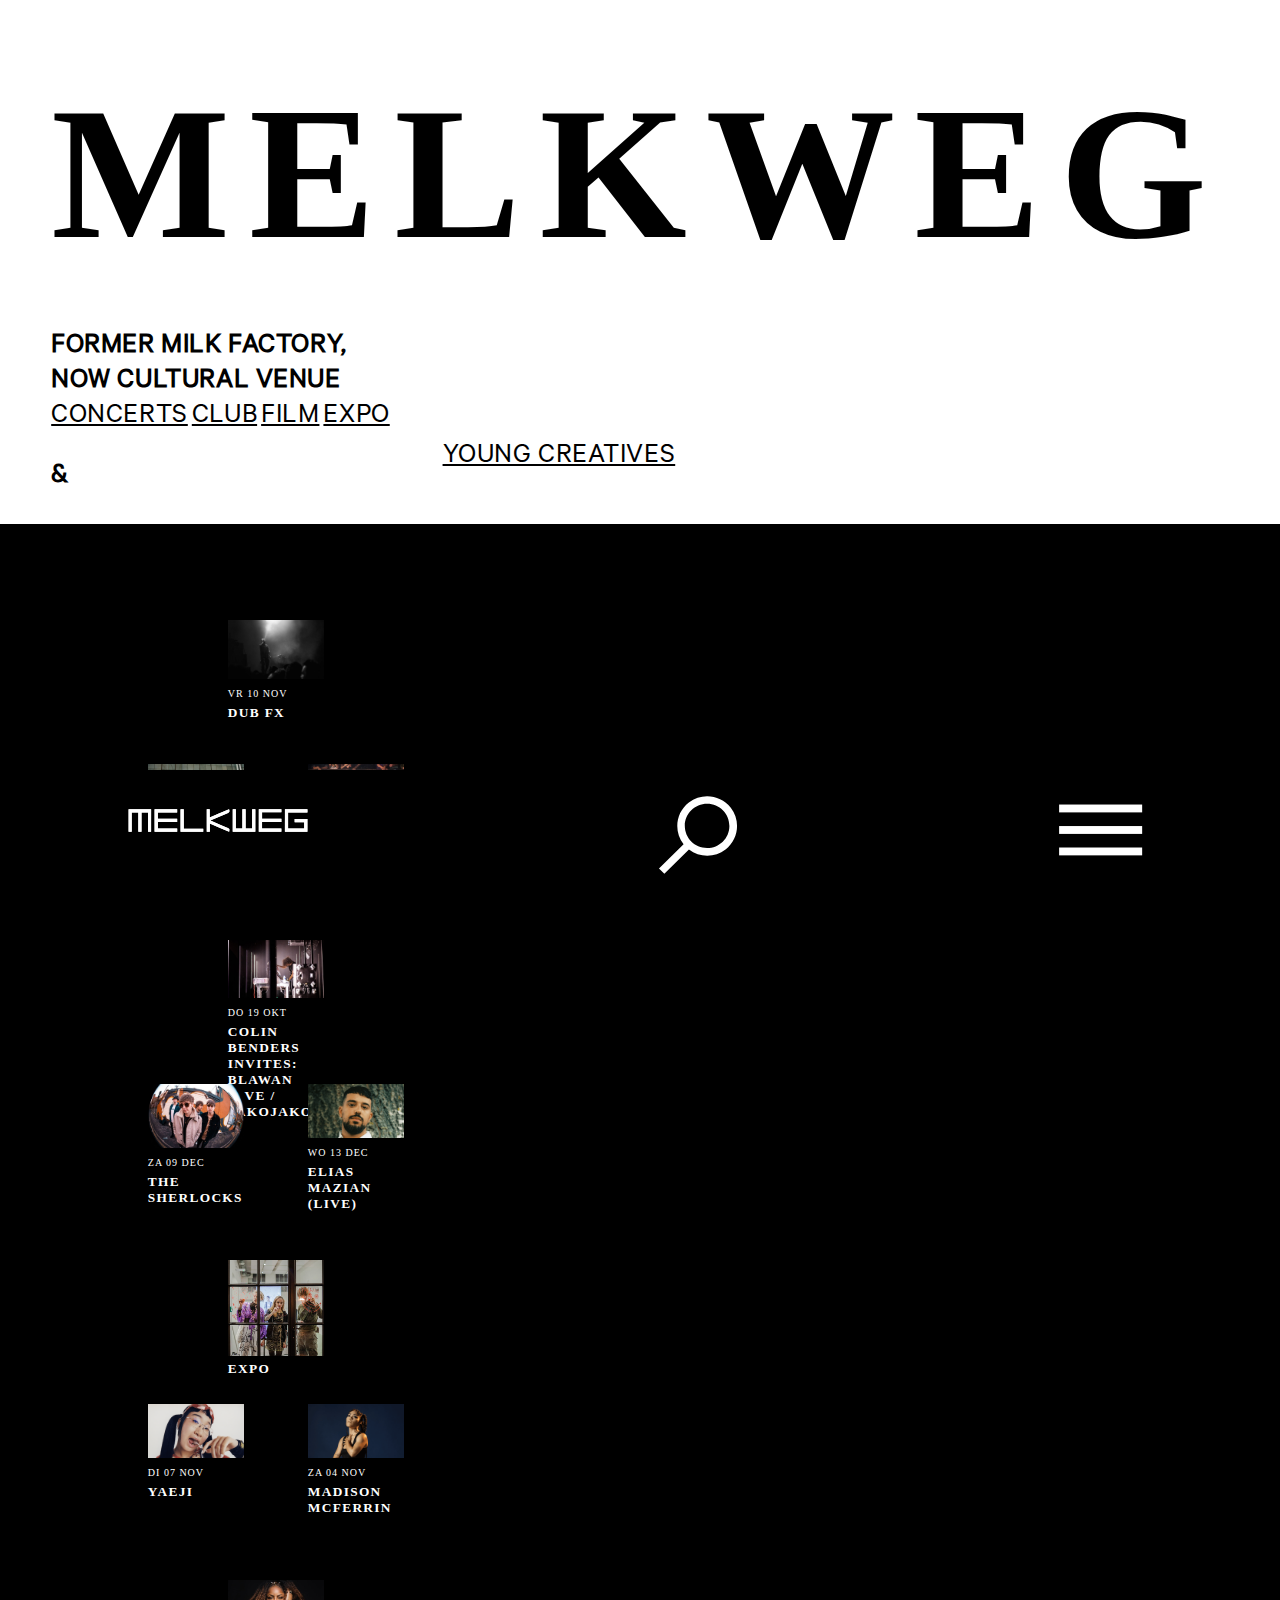
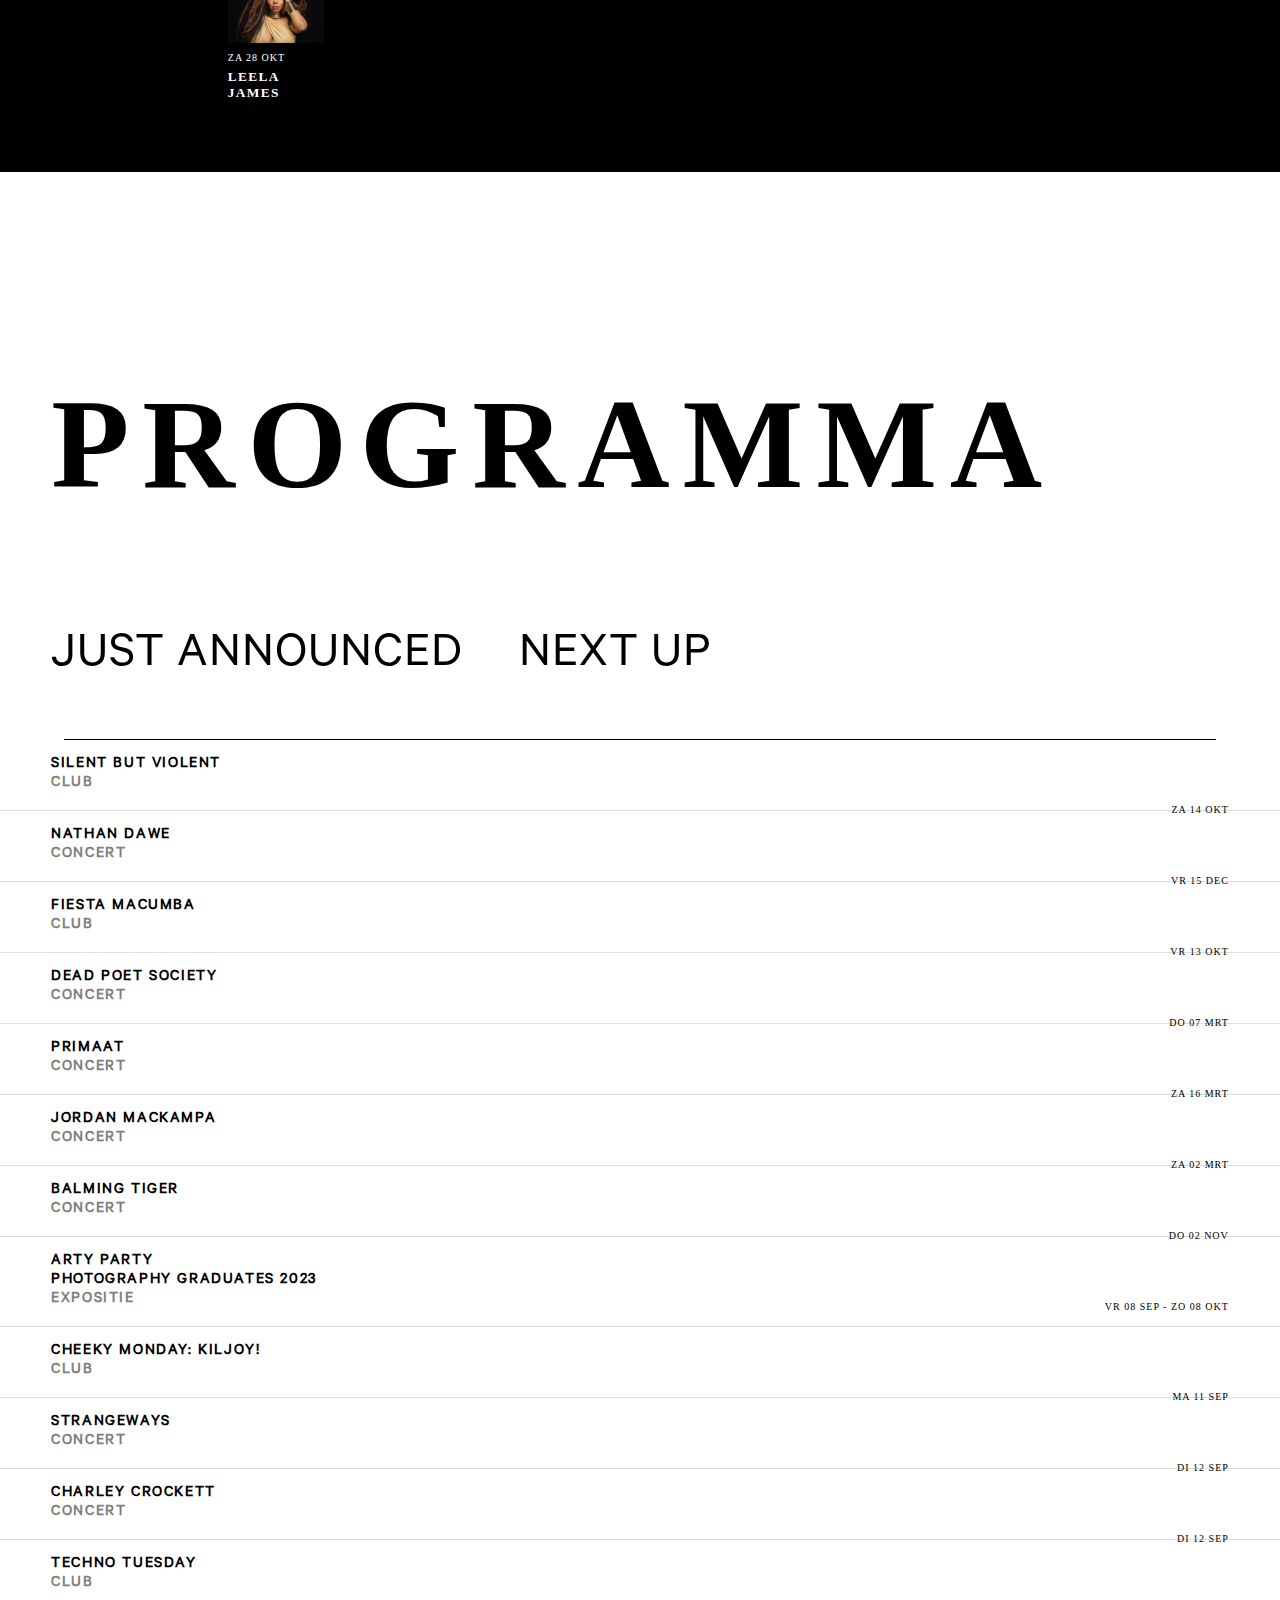
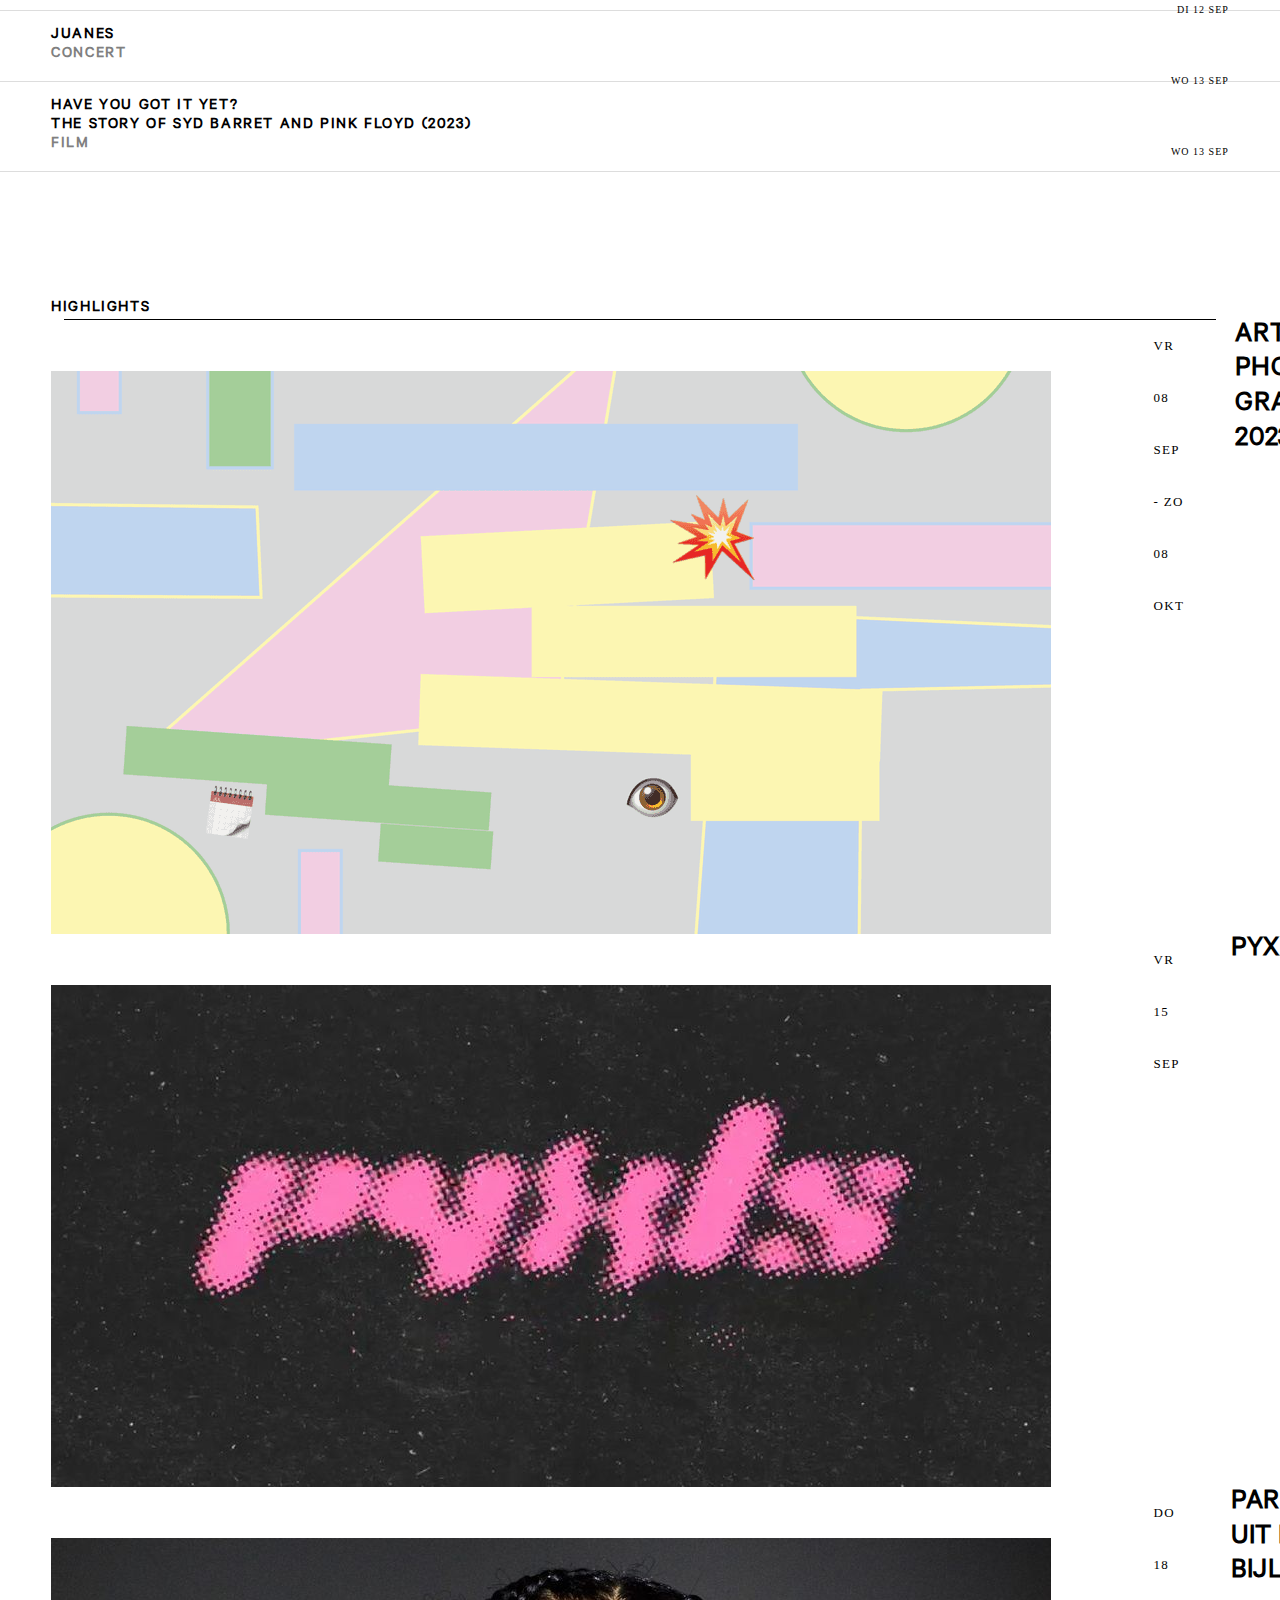
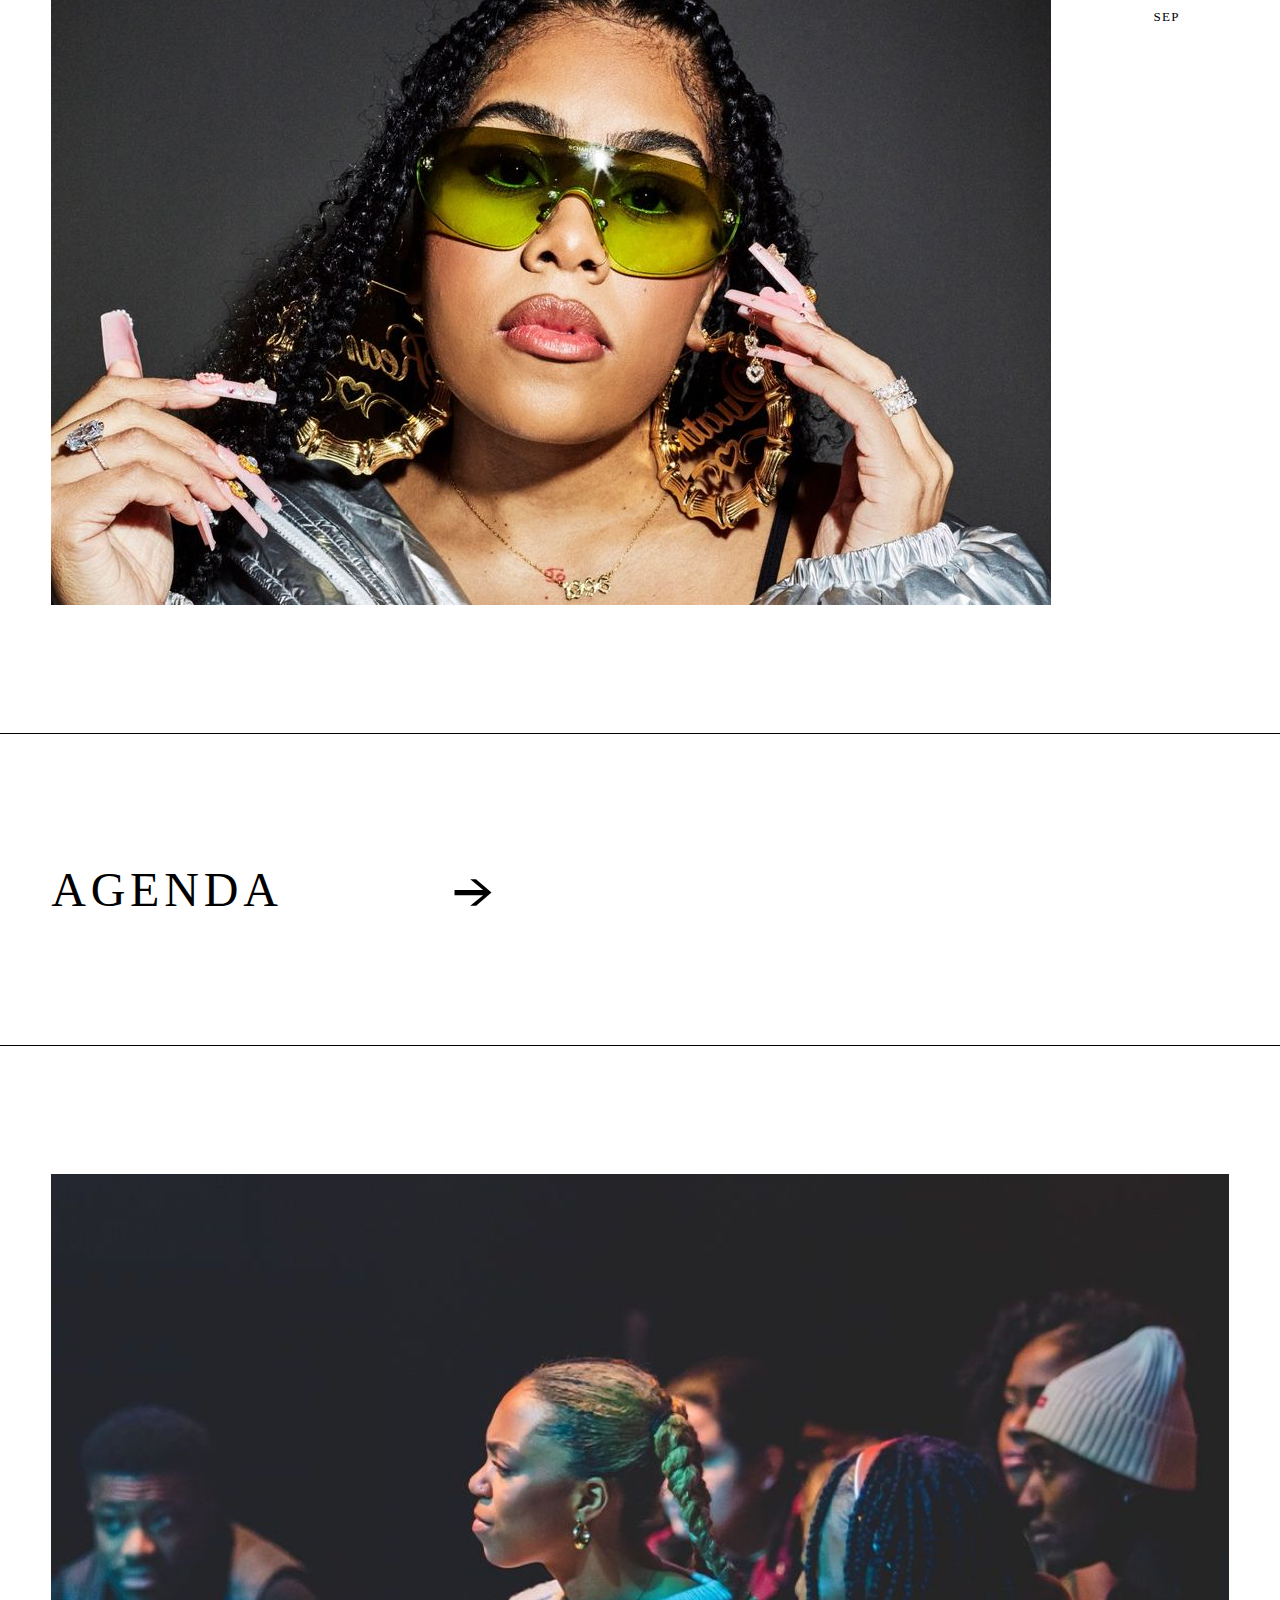
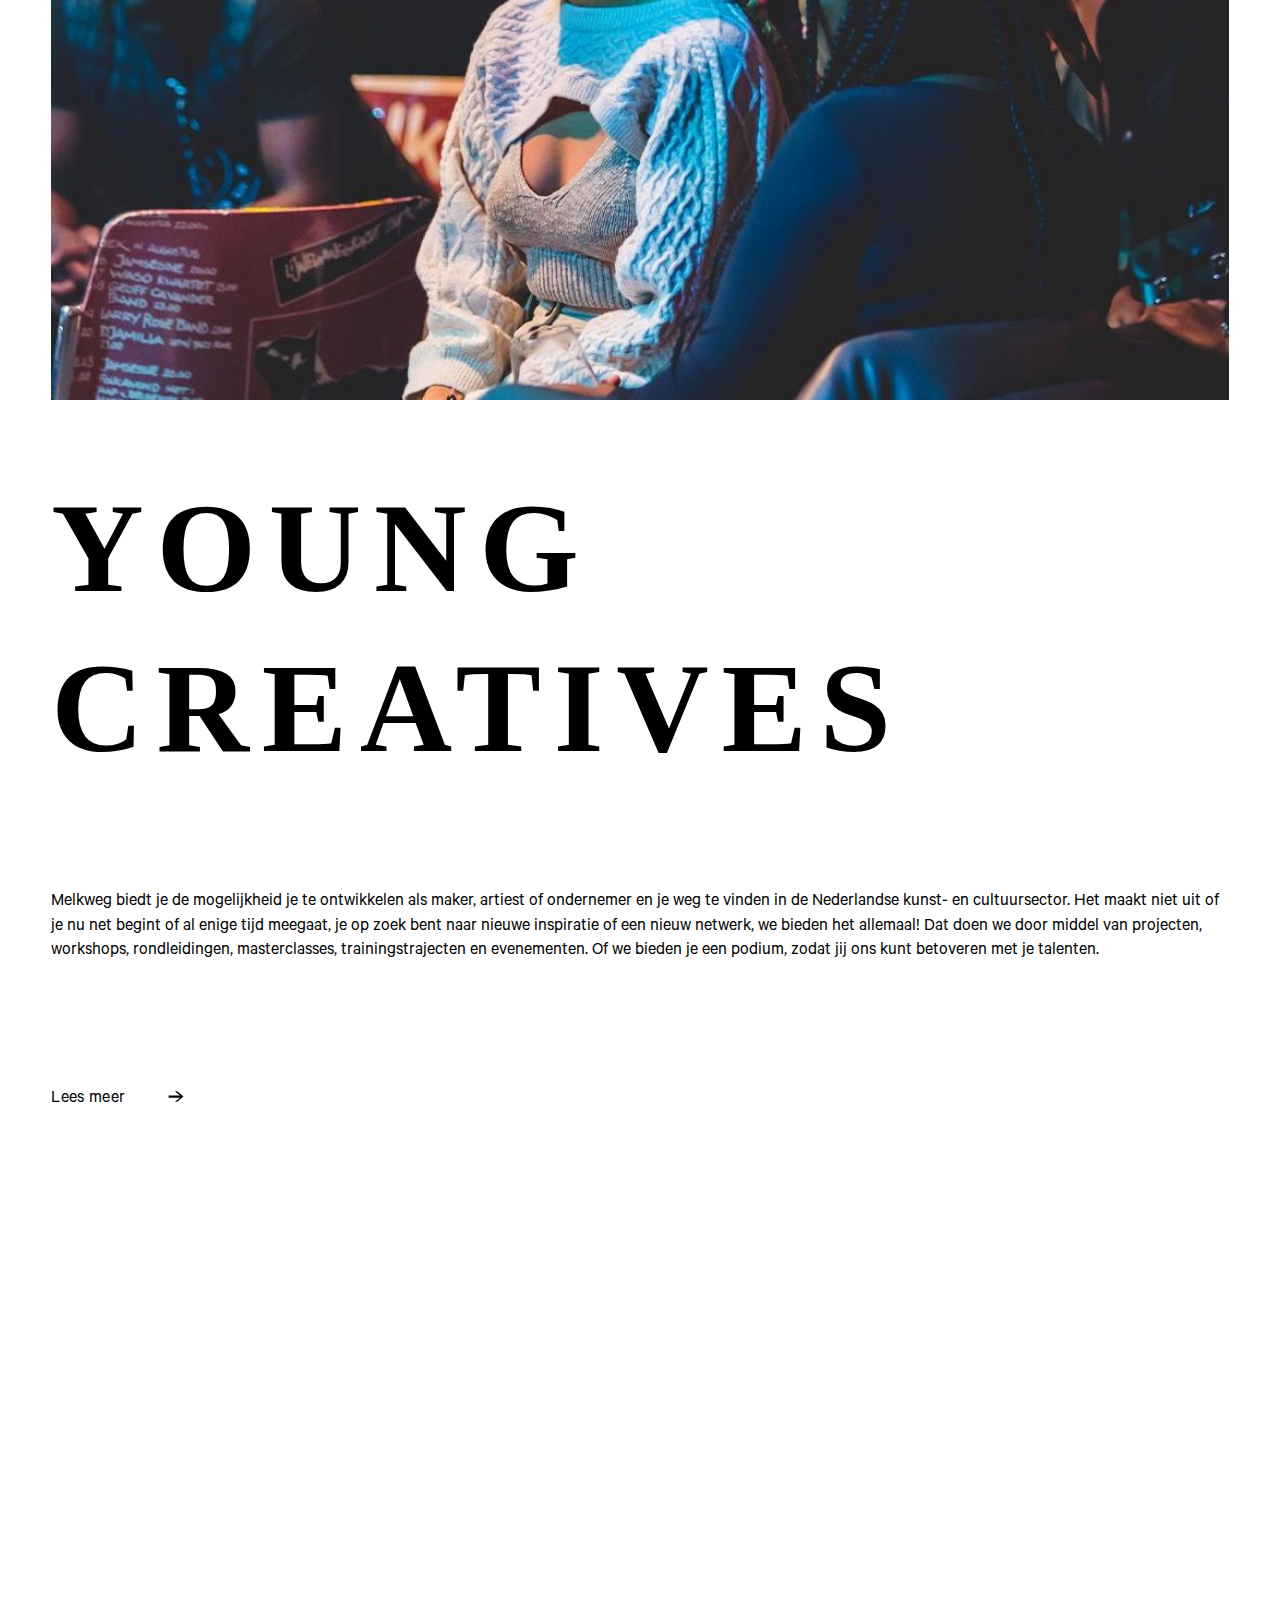
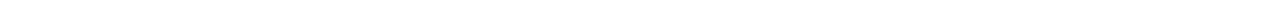
==== commit 833ffec0: "Add files via upload" ====
--- a/basiswebsite/index.html
+++ b/basiswebsite/index.html
@@ -15,14 +15,17 @@
 <body>
 	<header>
 		<h1>MELKWEG</h1>
-		<h2>FORMER MILK FACTORY, NOW CULTURAL VENUE</h2>
 		<nav>
+			<h2>FORMER MILK FACTORY, <br> NOW CULTURAL VENUE</h2>
 			<a href="concerts.html" rel="concerts">CONCERTS</a>
 			<a href="club.html" rel="club">CLUB</a>
 			<a href="film.html" rel="film">FILM</a>
 			<a href="expo.html" rel="expo">EXPO</a>
-			<h2>&</h2>
-			<a href="youngcreatives.html" rel="youngcreatives">YOUNG CREATIVES</a>
+
+			<div class="containernav">
+				<h2>&</h2>
+				<a href="youngcreatives.html" rel="youngcreatives">YOUNG CREATIVES</a>
+			</div>
 		</nav>
 	</header>
 
@@ -30,70 +33,70 @@
 	<main>
 		<!-- HIER DE SECTION MET AFBEELDINGEN VAN PROGRAMMA (grid) -->
 		<section class="grid-container">
-				<article>
-					<img src="images/dubfx.jpg" alt="Dub FX">
-					<time datetime="2023-11-10">VR 10 NOV</time>
-					<h3>DUB FX</h3>
-				</article>
-
-				<article>
-					<img src="images/theamityaffliction.jpg" alt="The Amity Affliction">
-					<time datetime="2023-12-09">ZA 09 DEC</time>
-					<h3>THE AMITY AFFLICTION</h3>
-				</article>
-
-				<article>
-					<img src="images/heavy.jpg" alt="Heavy">
-					<h3>HEAVY</h3>
-				</article>
-
-				<article>
-					<img src="images/colinbenders.jpg" alt="Colin Benders Invites">
-					<time datetime="2023-10-19">DO 19 OKT</time>
-					<h3>COLIN BENDERS INVITES: BLAWAN LIVE / JAKOJAKO...</h3>
-				</article>
-
-				<article>
-					<img src="images/thesherlocks.jpg" alt="The Sherlocks">
-					<time datetime="2023-12-09">ZA 09 DEC</time>
-					<h3>THE SHERLOCKS</h3>
-				</article>
-
-				<article>
-					<img src="images/eliasmazian.png" alt="Elias Mazian">
-					<time datetime="2023-12-13">WO 13 DEC</time>
-					<h3>ELIAS MAZIAN (LIVE)</h3>
-				</article>
-
-				<article>
-					<img src="images/expo.jpeg" alt="Expo">
-					<h3>EXPO</h3>
-				</article>
-
-				<article>
-					<img src="images/yaeji.png" alt="Yaeji">
-					<time datetime="2023-11-07">DI 07 NOV</time>
-					<h3>YAEJI</h3>
-				</article>
-
-				<article>
-					<img src="images/madison.png" alt="Madison McFerrin">
-					<time datetime="2023-11-04">ZA 04 NOV</time>
-					<h3>MADISON MCFERRIN</h3>
-				</article>
-
-				<article>
-					<img src="images/leelajames.jpg" alt="Leela James">
-					<time datetime="2023-10-28">ZA 28 OKT</time>
-					<h3>LEELA JAMES</h3>
-				</article>
+			<article>
+				<img src="images/dubfx.jpg" alt="Dub FX">
+				<time datetime="2023-11-10">VR 10 NOV</time>
+				<h3>DUB FX</h3>
+			</article>
+
+			<article>
+				<img src="images/theamityaffliction.jpg" alt="The Amity Affliction">
+				<time datetime="2023-12-09">ZA 09 DEC</time>
+				<h3>THE AMITY AFFLICTION</h3>
+			</article>
+
+			<article>
+				<img src="images/heavy.jpg" alt="Heavy">
+				<h3>HEAVY</h3>
+			</article>
+
+			<article>
+				<img src="images/colinbenders.jpg" alt="Colin Benders Invites">
+				<time datetime="2023-10-19">DO 19 OKT</time>
+				<h3>COLIN BENDERS INVITES: BLAWAN LIVE / JAKOJAKO...</h3>
+			</article>
+
+			<article>
+				<img src="images/thesherlocks.jpg" alt="The Sherlocks">
+				<time datetime="2023-12-09">ZA 09 DEC</time>
+				<h3>THE SHERLOCKS</h3>
+			</article>
+
+			<article>
+				<img src="images/eliasmazian.png" alt="Elias Mazian">
+				<time datetime="2023-12-13">WO 13 DEC</time>
+				<h3>ELIAS MAZIAN (LIVE)</h3>
+			</article>
+
+			<article>
+				<img src="images/expo.jpeg" alt="Expo">
+				<h3>EXPO</h3>
+			</article>
+
+			<article>
+				<img src="images/yaeji.png" alt="Yaeji">
+				<time datetime="2023-11-07">DI 07 NOV</time>
+				<h3>YAEJI</h3>
+			</article>
+
+			<article>
+				<img src="images/madison.png" alt="Madison McFerrin">
+				<time datetime="2023-11-04">ZA 04 NOV</time>
+				<h3>MADISON MCFERRIN</h3>
+			</article>
+
+			<article>
+				<img src="images/leelajames.jpg" alt="Leela James">
+				<time datetime="2023-10-28">ZA 28 OKT</time>
+				<h3>LEELA JAMES</h3>
+			</article>
 		</section>
 
 		<section class="programma">
 			<h4>PROGRAMMA</h4>
 			<button onclick="showEvents('justAnnounced')">JUST ANNOUNCED</button>
 			<button onclick="showEvents('nextUp')">NEXT UP</button>
-			<hr>	
+			<hr>
 
 			<!-- alles hieronder is wanneer button "just announced" -->
 			<article class="justAnnounced">
@@ -137,12 +140,10 @@
 				<h6>CONCERT</h6>
 				<time datetime="2023-11-02">DO 02 NOV</time>
 			</article>
-		</section>
 
 		<!-- alles hieronder is wanneer button "next up" -->
-		<section>
-			<article class="nextUp">
-				<h5>ARTY PARTY PHOTOGRAPHY GRADUATES 2023</h5>
+			<article class="nextUp">
+				<h5>ARTY PARTY <br> PHOTOGRAPHY GRADUATES 2023</h5>
 				<h6>EXPOSITIE</h6>
 				<time datetime="2023-09-08">VR 08 SEP - ZO 08 OKT</time>
 			</article>
@@ -178,7 +179,7 @@
 			</article>
 
 			<article class="nextUp">
-				<h5>HAVE YOU GOT IT YET? THE STORY OF SYD BARRET AND PINK FLOYD (2023)</h5>
+				<h5>HAVE YOU GOT IT YET? <br> THE STORY OF SYD BARRET AND PINK FLOYD (2023)</h5>
 				<h6>FILM</h6>
 				<time datetime="2023-09-13">WO 13 SEP</time>
 			</article>
@@ -186,27 +187,29 @@
 
 		<section class="highlights">
 			<h5>HIGHLIGHTS</h5>
-				<article>
-					<img src="images/artyparty.png" alt="Arty Party Photography Graduates">
-					<time datetime="2023-09-08">VR 08 SEP - ZO 08 OKT</time>
-					<H2>ARTY PARTY PHOTOGRAPHY GRADUATES 2023</H2>
-				</article>
-
-				<article>
-					<img src="images/pyxxls.jpeg" alt="PYXXKS">
-					<time datetime="2023-09-15">VR 15 SEP</time>
-					<H2>PYXXLS</H2>
-				</article>
-
-				<article>
-					<img src="images/parelsuitdebijlmer.jpeg" alt="Parels uit de Bijlmer">
-					<time datetime="2023-09-13">DO 18 SEP</time>
-					<H2>PARELS UIT DE BIJLMER</H2>
-				</article>
+			<hr>
+			<article>
+				<img src="images/artyparty.png" alt="Arty Party Photography Graduates">
+				<time datetime="2023-09-08">VR 08 SEP - ZO 08 OKT</time>
+				<H2>ARTY PARTY PHOTOGRAPHY GRADUATES 2023</H2>
+			</article>
+
+			<article>
+				<img src="images/pyxxls.jpeg" alt="PYXXKS">
+				<time datetime="2023-09-15">VR 15 SEP</time>
+				<H2>PYXXLS</H2>
+			</article>
+
+			<article>
+				<img src="images/parelsuitdebijlmer.jpeg" alt="Parels uit de Bijlmer">
+				<time datetime="2023-09-13">DO 18 SEP</time>
+				<H2>PARELS UIT DE BIJLMER</H2>
+			</article>
 		</section>
 
 		<hr>
 		<a href="agenda.html" rel="agenda">AGENDA</a>
+		<img src="images/arrow.svg" alt="arrow" class="agenda_arrow">
 		<hr>
 
 		<section>
@@ -223,13 +226,14 @@
 				zodat
 				jij ons kunt betoveren met je talenten.
 			</p>
-			<a href="youngcreatives.html" rel="youngcreatives">Lees meer</a>
+			<a class="leesmeer_button" href="youngcreatives.html" rel="youngcreatives">Lees meer </a>
+			<img src="images/arrow.svg" alt="arrow" class="leesmeer_arrow">
 		</section>
 	</main>
 
 	<footer>
-		<img src="images/_logo-melkweg_wit.svg" alt="logo Melkweg">
-		<img src="images/search_button.svg" alt="search button" class="search-button">
+		<a href="index.html" rel="homepage"><img src="images/_logo-melkweg_wit.svg" alt="logo Melkweg"></a>
+		<img src="images/search_button.svg" alt="search button">
 		<img src="images/hamburgermenu_button.svg" alt="hamburger menu button">
 	</footer>
 
--- a/basiswebsite/styles/style.css
+++ b/basiswebsite/styles/style.css
@@ -5,6 +5,8 @@
 *::after,
 *::before {
 	box-sizing: border-box;
+	margin: 0;
+	padding: 0;
 }
 
 
@@ -28,89 +30,502 @@
 /****************/
 /* JOUW STYLING */
 /****************/
-h1{
-	font-family: sfsquarehead;
-	font-weight: 400;
+@font-face {
+	font-family: 'SfSquarehead';
+	src: url('../fonts/sfsquarehead.woff') format(woff);
+
+	font-family: 'CalibreRegular';
+	src: url('../fonts/CalibreRegular.woff') format(woff);
+}
+
+body {
+	max-width: 100%;
+	overflow-x: hidden;
+}
+
+
+h1 {
+	font-family: 'SfSquarehead';
+	letter-spacing: 0.1em;
+	color: black;
+	font-size: 14.8vw;
+}
+
+h2 {
+	font-family: 'CalibreRegular', Helvetica, Arial, sans-serif;
+	letter-spacing: 0.02em;
+	line-height: 1.2em;
+	color: black;
+	font-size: 180%;
+	margin-top: 4%;
+}
+
+
+a {
+	font-family: 'CalibreRegular', Helvetica, Arial, sans-serif;
+	letter-spacing: 0.02em;
+	color: black;
+	font-size: 180%;
+}
+
+h3 {
+	font-family: 'SfSquarehead';
 	letter-spacing: 0.1em;
 	color: black;
 	font-size: xx-large;
-}
-
-h2{
-	font-family: Calibre, Helvetica, Arial, sans-serif;
-	font-weight: 400;
-	letter-spacing: 0.02em;
-	color: black;
-	font-size: xx-large;
-}
-
-a{
-	font-family: Calibre, Helvetica, Arial, sans-serif;
-	font-weight: 400;
-	letter-spacing: 0.02em;
-	color: black;
-	font-size: xx-large;	
-}
-
-h3{
-	font-family: sfsquarehead;
-	font-weight: 400;
-	letter-spacing: 0.1em;
-	color: black;
-	font-size: xx-large;	
-}
-
-h4{
-	font-family: sfsquarehead;
-	font-weight: 400;
-	letter-spacing: 0.1em;
-	color: black;
-	font-size: xx-large;
+	margin-left: 4%;
+}
+
+h4 {
+	font-family: 'SfSquarehead';
+	letter-spacing: 0.1em;
+	color: black;
+	font-size: 10vw;
+	line-height: 1.25;
+	padding-top: 5%;
+	padding-bottom: 8%;
+	margin-left: 4%;
 }
 
 button {
-	font-family: Calibre, Helvetica, Arial, sans-serif;
-	font-weight: 400;
-	font-size: larger;
+	font-family: 'CalibreRegular', Helvetica, Arial, sans-serif;
+	font-size: 4vw;
 	letter-spacing: 0.02em;
 	background: none;
 	border: none;
-}
-
-h5{
-	font-family: Calibre, Helvetica, Arial, sans-serif;
+	margin-right: 0em;
+	margin-left: 1em;
+	margin-bottom: 4%;
+}
+
+
+h5 {
+	font-family: 'CalibreRegular', Helvetica, Arial, sans-serif;
+	letter-spacing: 0.1em;
+	color: black;
+	margin-left: 4%;
+	font-size: medium;
+}
+
+h6 {
+	font-family: 'CalibreRegular', Helvetica, Arial, sans-serif;
+	letter-spacing: 0.1em;
+	color: grey;
+	font-size: medium;
+	margin-left: 4%;
+}
+
+time {
+	font-family: 'SfSquarehead';
 	font-weight: 400;
 	letter-spacing: 0.1em;
 	color: black;
-}
-
-h6{
-	font-family: Calibre, Helvetica, Arial, sans-serif;
+	margin-left: 4%;
+}
+
+p {
+	font-family: 'CalibreRegular', Helvetica, Arial, sans-serif;
 	font-weight: 400;
-	letter-spacing: 0.1em;
-	color: grey;
-}
-
-data{
-	font-family: sfsquarehead;
-	font-weight: 400;
-	letter-spacing: 0.1em;
-	color: black;
-}
-
-p{
-	font-family: Calibre, Helvetica, Arial, sans-serif;
-	/* hoe zorg ik dat Calibre werkt? */
-	font-weight: 400;
-	font-size: 1.125rem;
+	font-size: 1.125em;
 	line-height: 1.35;
-}
-
-img {
-	width: 45%;
-	height: auto;
-}
-
-footer{
+	margin-left: 4%;
+	margin-right: 4%;
+}
+
+
+section img {
+	width: 92%;
+	height: auto;
+	margin-left: 4%;
+	margin-right: 4%;
+}
+
+footer {
+	position: fixed;
+	bottom: 0;
+	left: 0;
+	width: 100%;
 	background-color: black;
+	padding-top: 1.5em;
+	padding-bottom: 1.5em;
+	padding-left: 10%;
+	padding-right: 10%;
+	display: flex;
+	flex-direction: row;
+	justify-content: space-between;
+	z-index: 1000;
+}
+
+
+footer img:nth-child(1) {
+	width: 60%;
+	height: auto;
+	padding-top: 5%;
+}
+
+footer img:nth-child(2) {
+	width: 8%;
+	height: auto;
+}
+
+footer img:nth-child(3) {
+	width: 10%;
+	height: auto;
+	margin-left: 8%;
+}
+
+.grid-container{
+	display: grid;
+	grid-template-columns: 5em 5em 5em 5em 5em;
+	grid-template-rows: 10em 10em 10em 10em 10em 10em 10em;
+	
+	padding: 5%;
+	background-color: black;
+	width: 100%;
+}
+
+/* DUB FX */
+.grid-container article:nth-child(1) {
+	width: 6em;
+	height: auto;
+	grid-row: 1/2;
+	grid-column: 3/5;
+}
+
+/* THE AMITY AFFLICTION */
+.grid-container article:nth-child(2) {
+	width: 6em;
+	height: auto;
+	grid-row: 2/3;
+	grid-column: 2/3;
+}
+
+/* HEAVY */
+.grid-container article:nth-child(3) {
+	width: 6em;
+	height: auto;
+	grid-row: 2/3;
+	grid-column: 4/5;
+}
+
+/* COLIN BENDERS INVITES: BLAWAN LIVE / JAKOJAKO... */
+.grid-container article:nth-child(4) {
+	width: 6em;
+	height: auto;
+	grid-row: 3/4;
+	grid-column: 3/5;
+
+}
+
+/* THE SHERLOCKS */
+.grid-container article:nth-child(5) {
+	width: 6em;
+	height: auto;
+	grid-row: 4/5;
+	grid-column: 2/3;
+}
+
+/* ELIAS MAZIAN (LIVE) */
+.grid-container article:nth-child(6) {
+	width: 6em;
+	height: auto;
+	grid-row: 4/5;
+	grid-column: 4/5;
+}
+
+/* EXPO */
+.grid-container article:nth-child(7) {
+	width: 6em;
+	height: auto;
+	grid-row: 5/6;
+	grid-column: 3/5;
+}
+
+/* YAEJI */
+.grid-container article:nth-child(8) {
+	width: 6em;
+	height: auto;
+	grid-row: 6/7;
+	grid-column: 2/3;
+}
+
+/* MADISON MCFERRIN */
+.grid-container article:nth-child(9) {
+	width: 6em;
+	height: auto;
+	grid-row: 6/7;
+	grid-column: 4/5;
+}
+
+/* LEELA JAMES */
+.grid-container article:nth-child(10) {
+	width: 6em;
+	height: auto;
+	grid-row: 7/8;
+	grid-column: 3/5;
+}
+
+.grid-container time {
+	font-size: x-small;
+	line-height: 2em;
+	color: white;
+}
+
+.grid-container h3 {
+	font-size: smaller;
+	margin-top: 1%;
+	color: white;
+}
+
+.grid-container img{
+	width: 100%;
+}
+
+.grid-container article{
+	margin-top: 20%;
+}
+
+.highlights article {
+	display: flex;
+	flex-direction: row;
+}
+
+.highlights time {
+	font-size: small;
+	line-height: 4em;
+}
+
+.highlights img {
+	width: 92%;
+	margin-left: 4%;
+	margin-right: 4%;
+	margin-top: 4%;
+}
+
+a[rel="agenda"] {
+	font-family: 'SfSquarehead';
+	letter-spacing: 0.1em;
+	color: black;
+	font-size: 300%;
+	text-decoration: none;
+
+	display: inline-block;
+	padding-left: 4%;
+	padding-right: 10%;
+	padding-top: 10%;
+	padding-bottom: 10%;
+}
+
+.containernav {
+	display: grid;
+	grid-template-columns: auto auto;
+}
+
+.containernav a {
+	line-height: 1.6em;
+	font-size: 180%;
+	margin-left: -16%;
+}
+
+.containernav h2 {
+	line-height: 1.5em;
+}
+
+header {
+	margin-left: 4%;
+	margin-top: 5%;
+	margin-bottom: 2%;
+}
+
+.justAnnounced {
+	border-bottom: 1px solid #DDDDDD;
+	padding-bottom: 1em;
+	padding-top: 1em;
+	position: relative;
+}
+
+.justAnnounced time {
+	font-size: x-small;
+
+	position: absolute;
+	right: 0;
+	top: 0;
+
+	margin-top: 5%;
+	margin-right: 4%;
+}
+
+.nextUp {
+	border-bottom: 1px solid #DDDDDD;
+	padding-bottom: 1em;
+	padding-top: 1em;
+	position: relative;
+}
+
+.nextUp time {
+	font-size: x-small;
+
+	position: absolute;
+	right: 0;
+	top: 0;
+
+	margin-top: 5%;
+	margin-right: 4%;
+}
+
+section {
+	margin-bottom: 10%;
+}
+
+hr {
+	height: 1px;
+	background-color: black;
+	border: none;
+}
+
+.highlights h2 {
+	margin-left: 4%;
+	margin-top: 0%;
+}
+
+.agenda_arrow {
+	width: 2.5em;
+	margin-left: 3%;
+}
+
+.leesmeer_arrow {
+	width: 1em;
+	margin-left: 3%;
+	margin-top: 10%;
+}
+
+.leesmeer_button {
+	margin-left: 4%;
+	font-size: large;
+	margin-top: -3%;
+	padding-bottom: 40%;
+	text-decoration: none;
+}
+
+img[alt="young creatives"] {
+	margin-top: 10%;
+}
+
+.youngcreatives_h1 {
+	font-family: 'SfSquarehead';
+	letter-spacing: 0.1em;
+	color: black;
+	font-size: 12vw;
+	margin-left: 4%;
+	margin-top: 9%;
+	margin-bottom: 9%;
+}
+
+.youngcreatives_p {
+	font-family: 'CalibreRegular', Helvetica, Arial, sans-serif;
+	font-size: 1.4em;
+	line-height: 1.2;
+	margin-left: 4%;
+	margin-right: 4%;
+	margin-top: 7%;
+	margin-bottom: 20%;
+	color: gray;
+}
+
+.youncreatives_section article {
+	display: flex;
+	flex-direction: column;
+	justify-content: space-between;
+	margin-bottom: 10%;
+}
+
+.youncreatives_section h5 {
+	font-size: x-large;
+	margin-top: 6%;
+}
+
+.youngcreatives_arrow {
+	align-self: flex-end;
+
+	width: 1em;
+	margin-left: 3%;
+}
+
+.cineradar {
+	display: grid;
+	grid-template-columns: 14.5em 8.6em;
+	grid-template-rows: 3em 3em 3em 3em;
+	margin-bottom: 30%;
+}
+
+.cineradar hr {
+	grid-row: 2/3;
+	grid-column: 1/3;
+	margin-left: 2%;
+}
+
+.cineradar h2 {
+	margin-left: 4%;
+	font-size: larger;
+	margin-top: 10%;
+	grid-row: 2/3;
+	grid-column: 1/2;
+
+}
+
+.cineradar h6 {
+	margin-left: 4%;
+	margin-top: 2%;
+	font-size: small;
+	grid-row: 3/4;
+	grid-column: 1/2;
+}
+
+.cineradar time {
+	font-size: x-large;
+	margin-left: 4%;
+	grid-row: 1/2;
+	grid-column: 1/2;
+}
+
+.cineradar h4 {
+	font-size: x-small;
+	display: inline-block;
+	border: 1px solid black;
+	text-align: center;
+	width: fit-content;
+	padding-left: 5%;
+	padding-right: 5%;
+	margin-top: 10%;
+	grid-row: 4/5;
+	grid-column: 1/2;
+}
+
+.cineradar img {
+	height: auto;
+	grid-row: 2/3;
+	grid-column: 2/3;
+	margin-top: 18%;
+	margin-left: 30%;
+	width: 60%;
+	height: auto;
+}
+
+.over_yc p:nth-child(1) {
+	margin: 0;
+	margin-left: 4%;
+}
+
+.over_yc p {
+	margin-bottom: 10%;
+}
+
+.young-creatives-header {
+	margin: 0;
+	width: 100%;
+}
+
+section>hr {
+	margin-left: 5%;
+	margin-right: 5%;
 }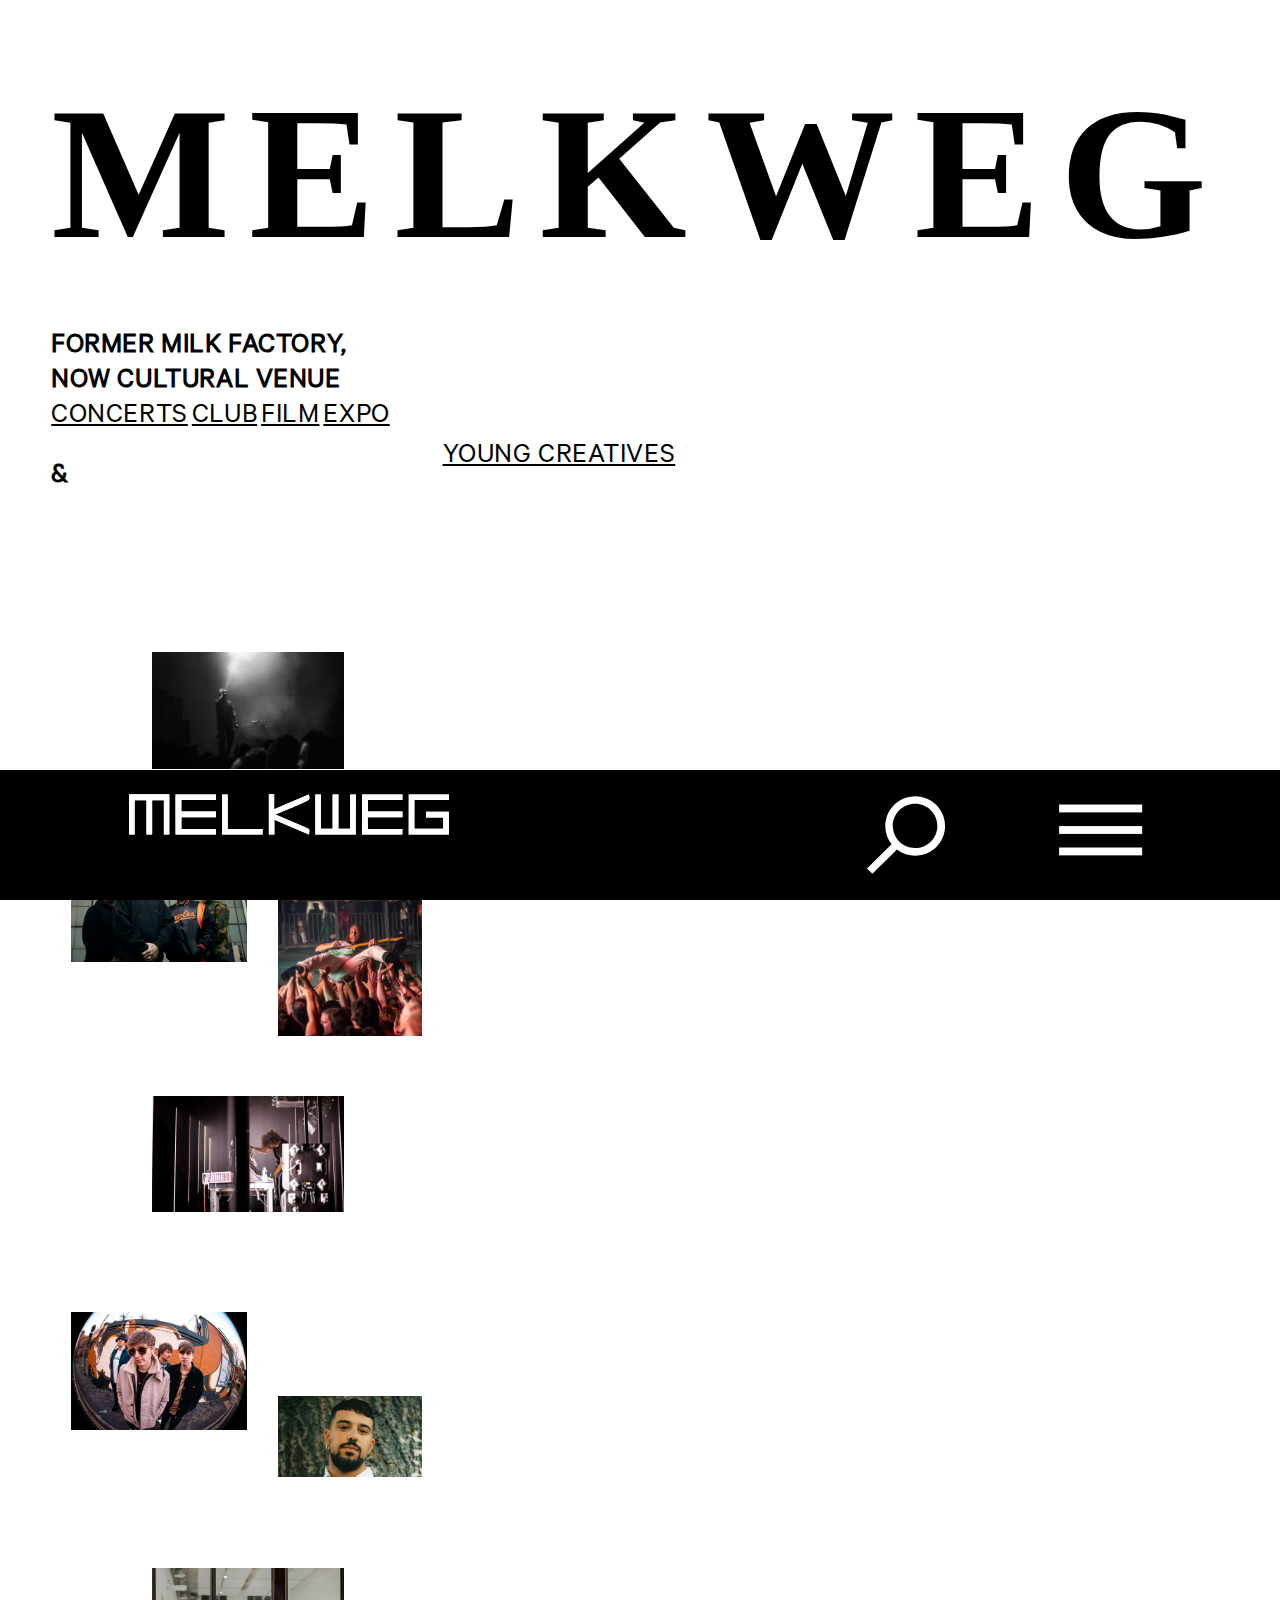
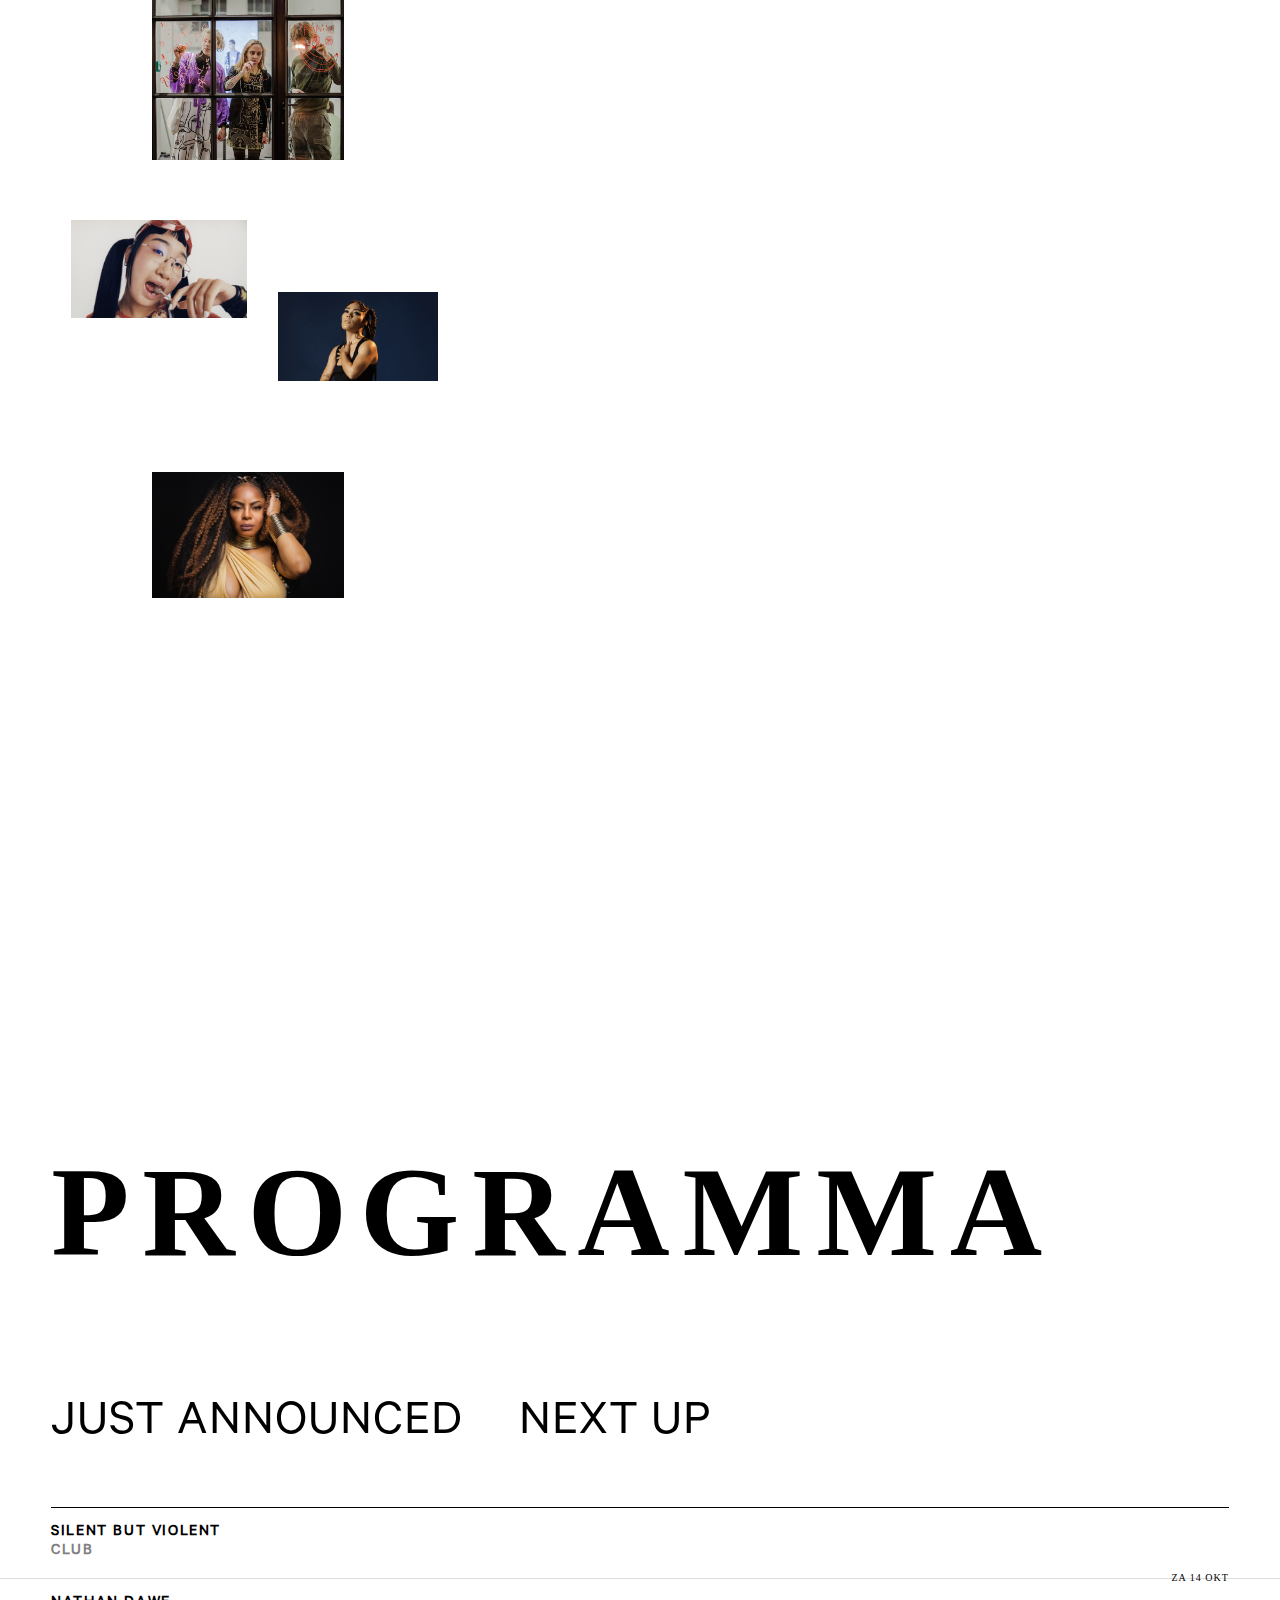
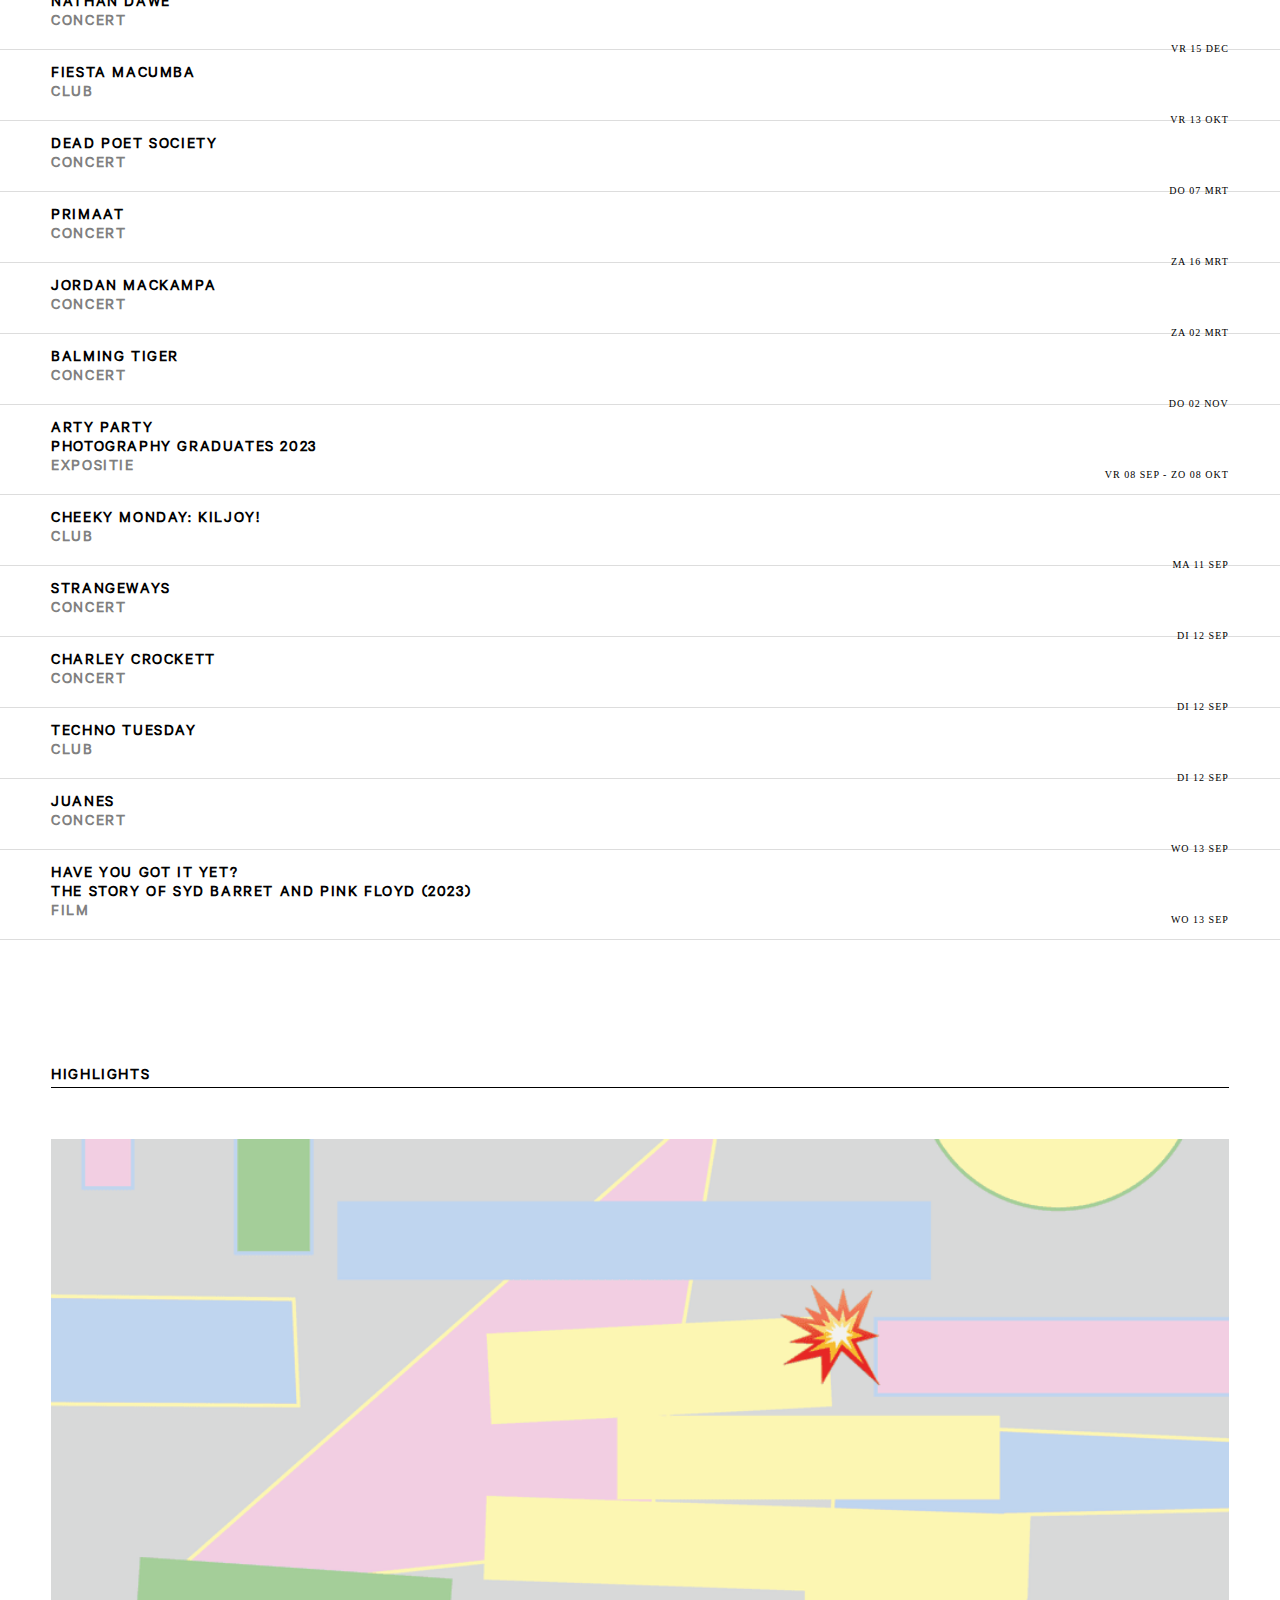
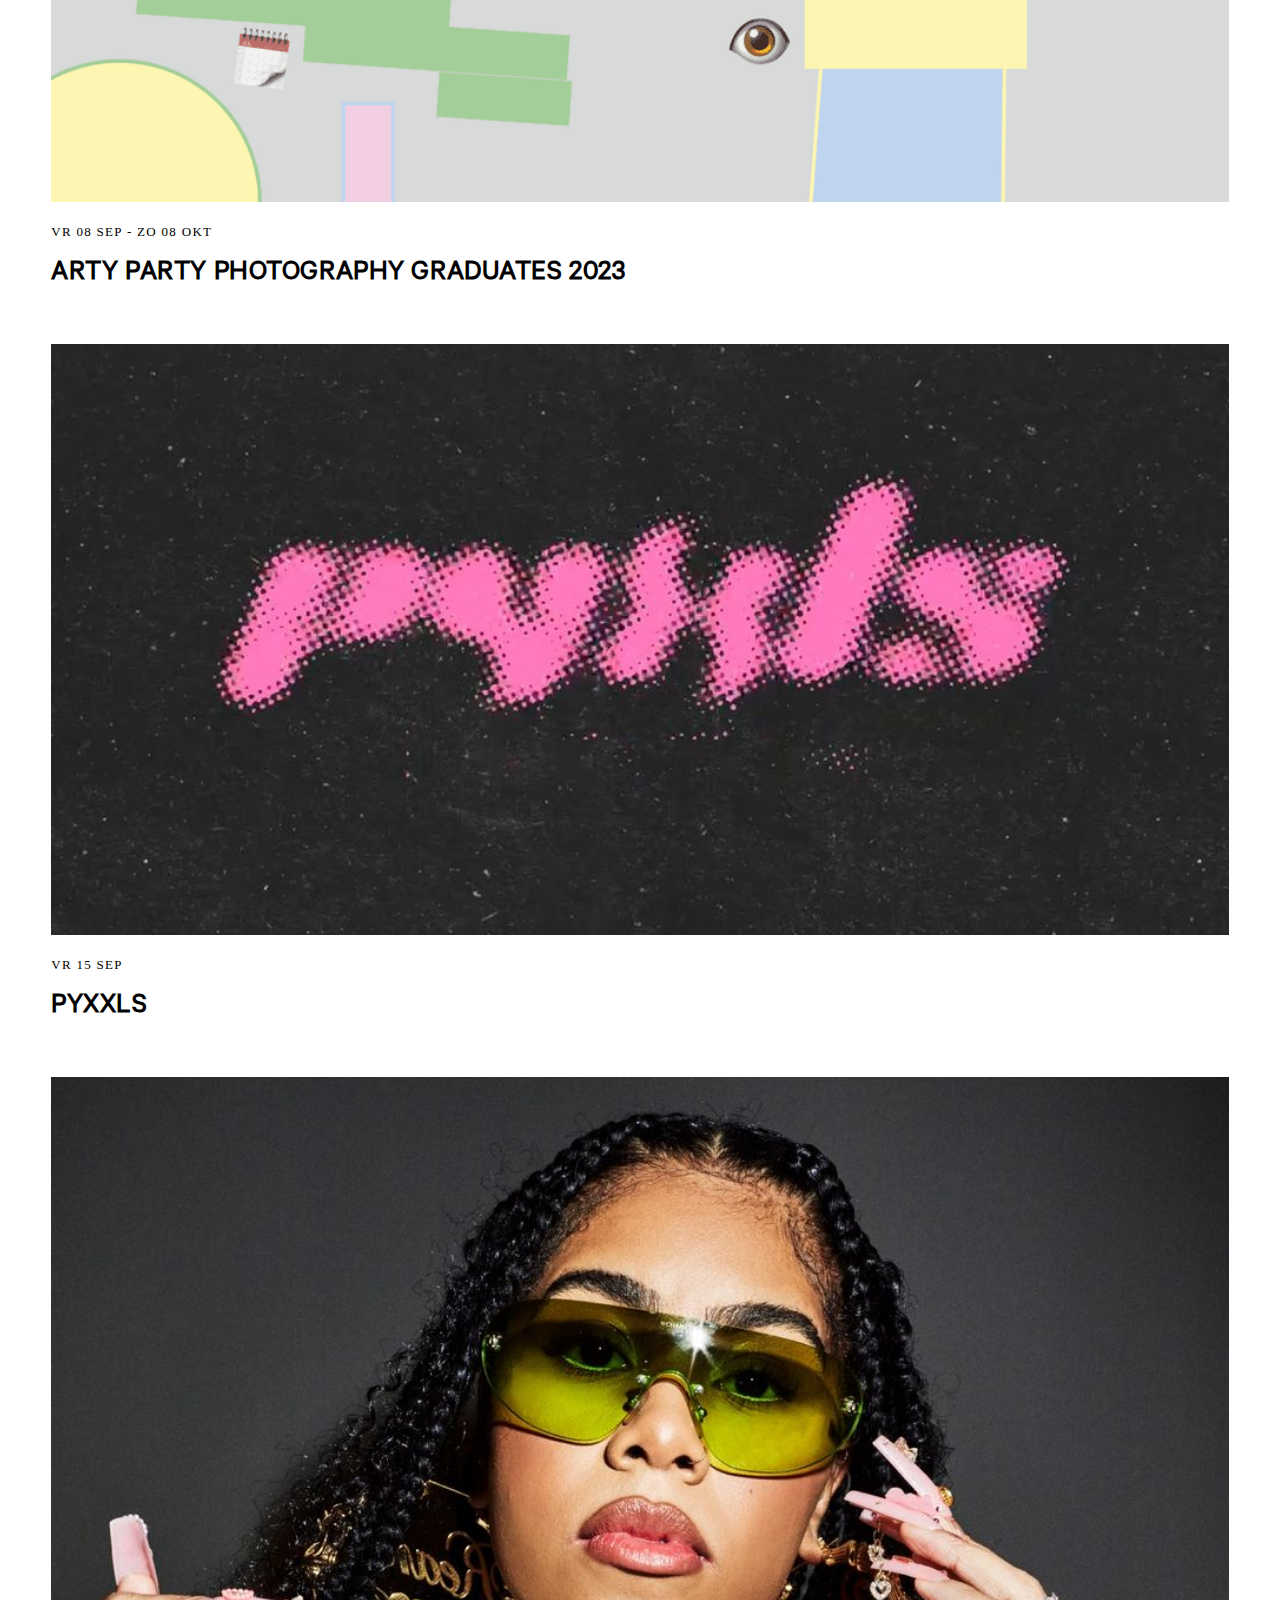
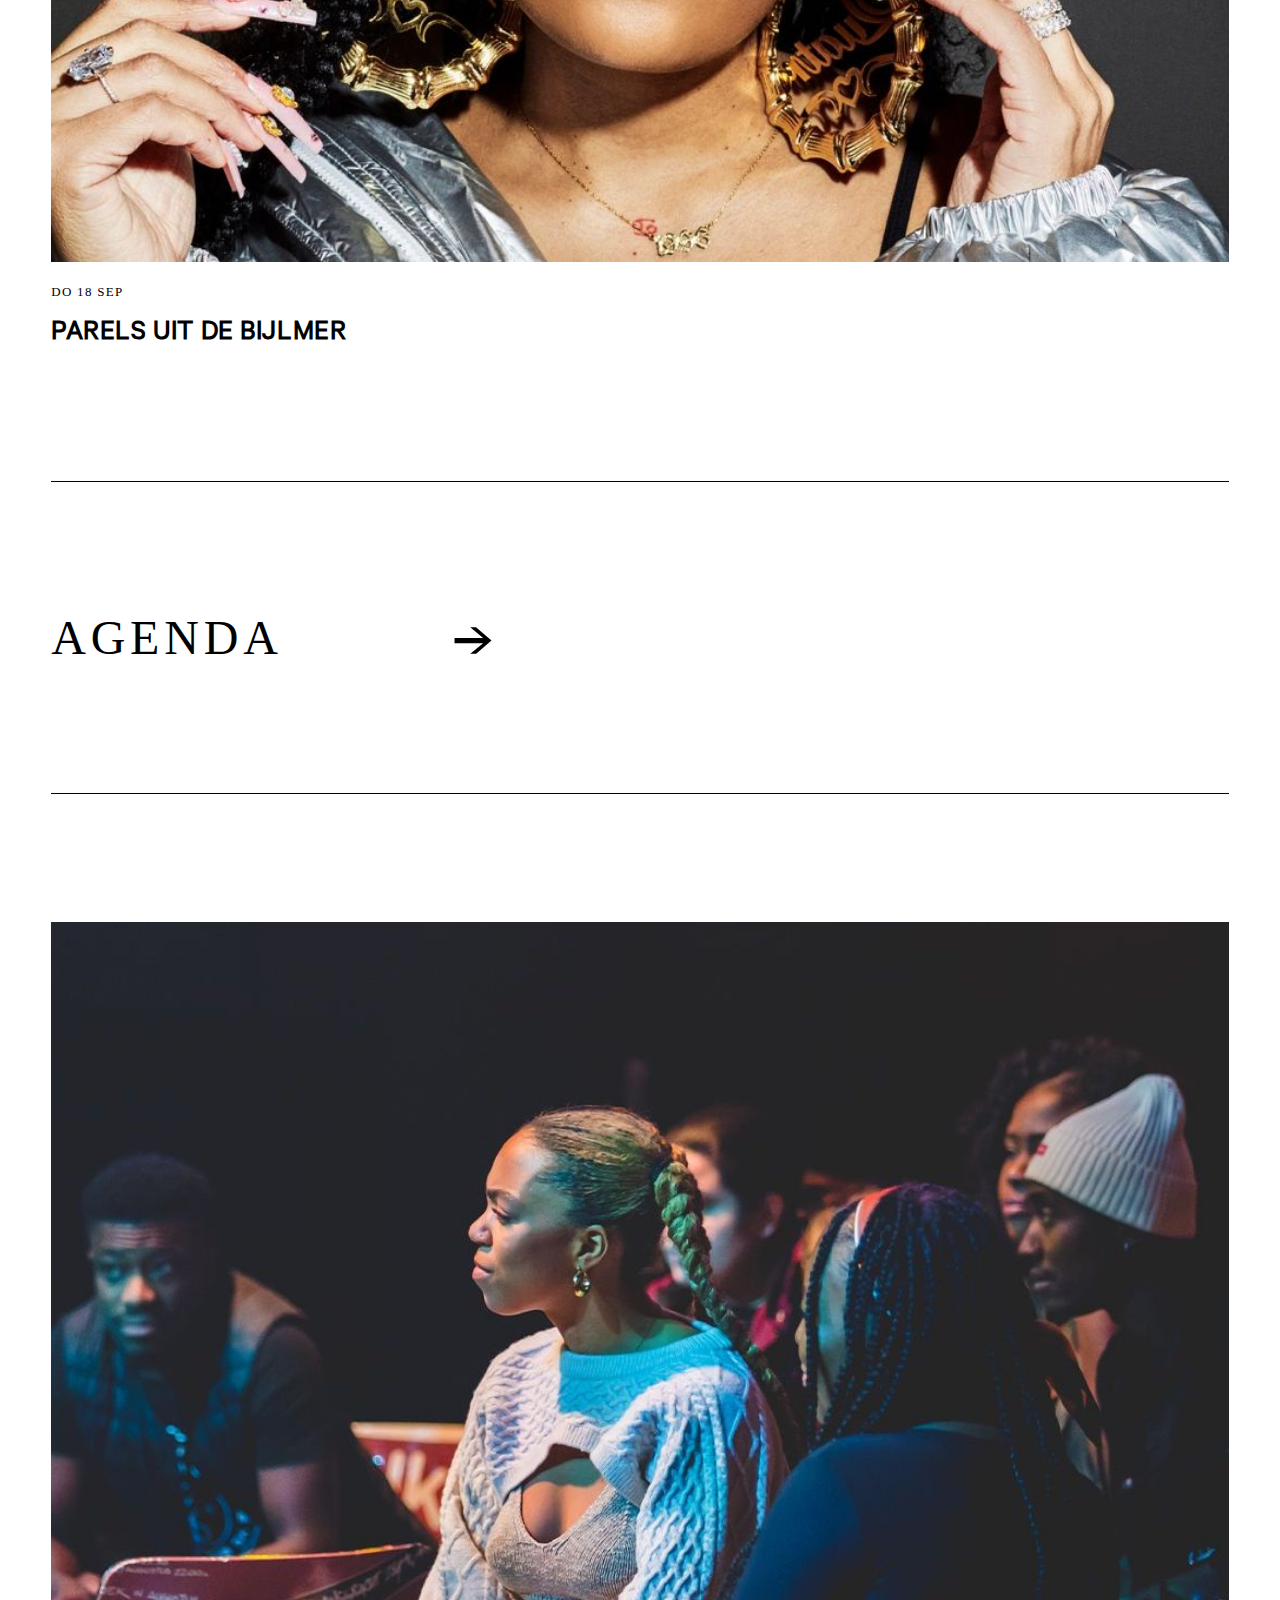
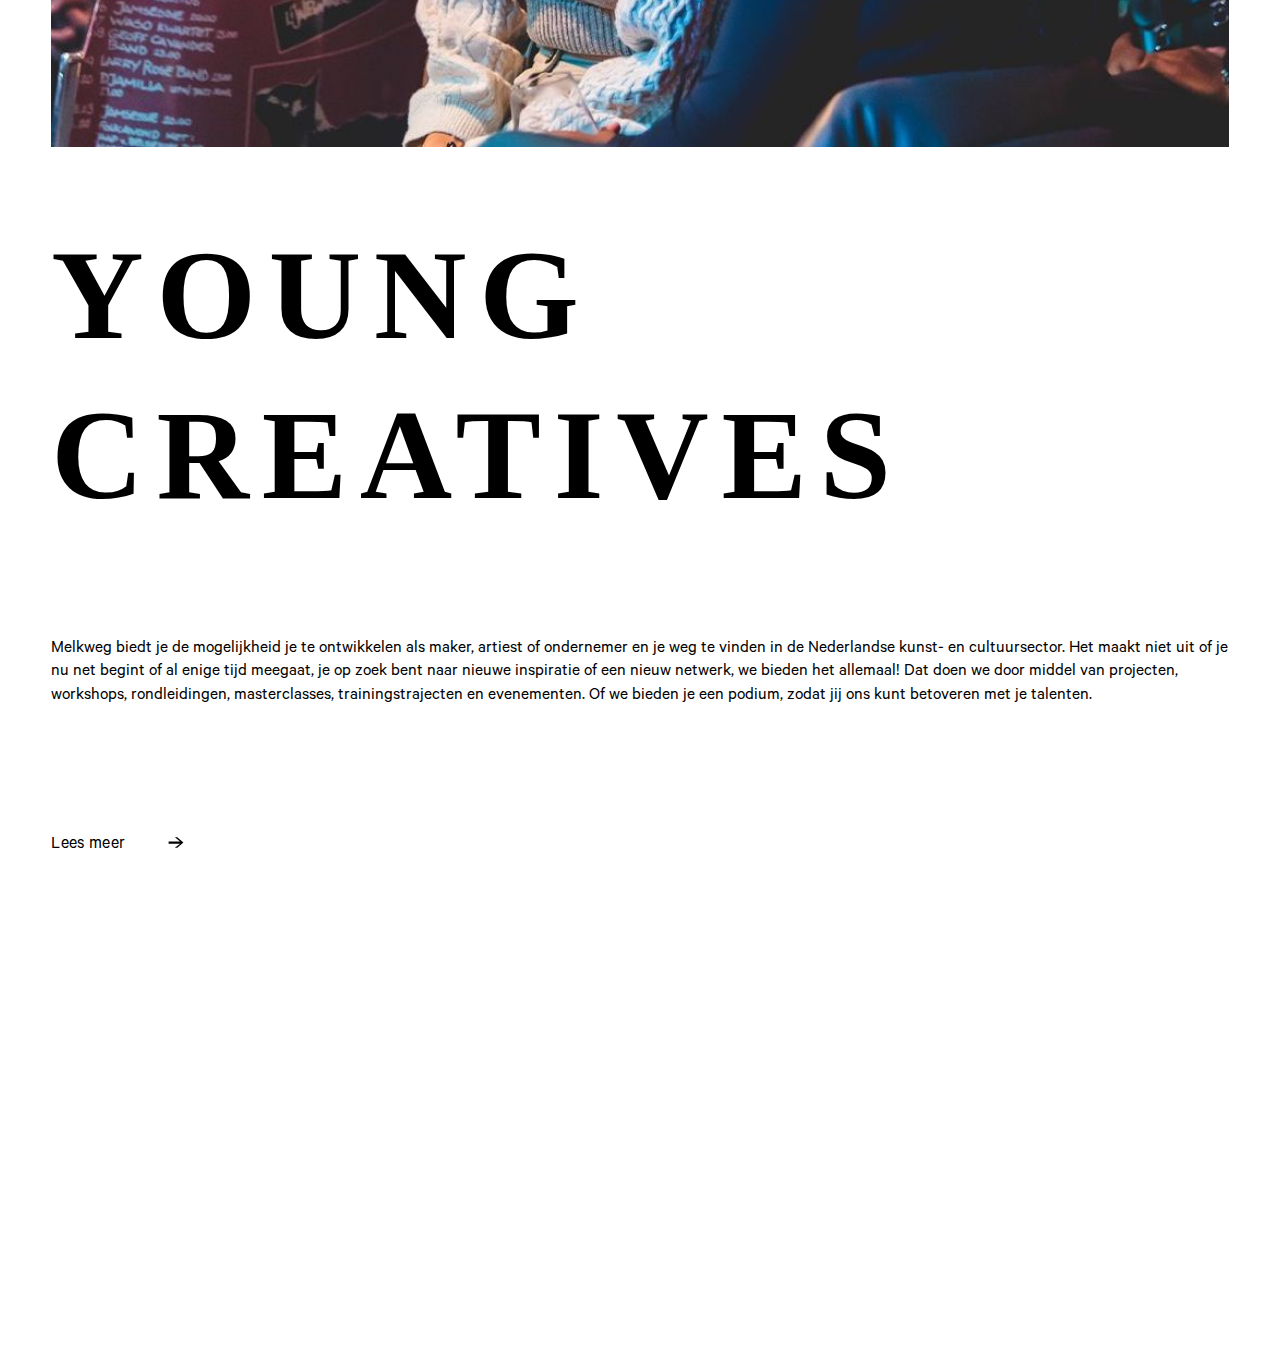
==== commit 6e434767: "Add files via upload" ====
--- a/basiswebsite/index.html
+++ b/basiswebsite/index.html
@@ -8,7 +8,7 @@
 
 	<title>Melkweg Amsterdam</title>
 
-	<link href="styles/style.css" rel="stylesheet">
+	<link href="/styles/style.css" rel="stylesheet">
 	<link rel="icon" type="image/svg+xml" href="images/favicon_melkweg.png">
 </head>
 
@@ -94,95 +94,99 @@
 
 		<section class="programma">
 			<h4>PROGRAMMA</h4>
-			<button onclick="showEvents('justAnnounced')">JUST ANNOUNCED</button>
-			<button onclick="showEvents('nextUp')">NEXT UP</button>
+			<button class="button_justAnnounced">JUST ANNOUNCED</button>
+			<button class="button_nextUp">NEXT UP</button>
 			<hr>
 
 			<!-- alles hieronder is wanneer button "just announced" -->
-			<article class="justAnnounced">
-				<h5>SILENT BUT VIOLENT</h5>
-				<h6>CLUB</h6>
-				<time datetime="2023-10-14">ZA 14 OKT</time>
-			</article>
-
-			<article class="justAnnounced">
-				<h5>NATHAN DAWE</h5>
-				<h6>CONCERT</h6>
-				<time datetime="2023-12-15">VR 15 DEC</time>
-			</article>
-
-			<article class="justAnnounced">
-				<h5>FIESTA MACUMBA</h5>
-				<h6>CLUB</h6>
-				<time datetime="2023-10-13">VR 13 OKT</time>
-			</article>
-
-			<article class="justAnnounced">
-				<h5>DEAD POET SOCIETY</h5>
-				<h6>CONCERT</h6>
-				<time datetime="2024-03-07">DO 07 MRT</time>
-			</article>
-
-			<article class="justAnnounced">
-				<h5>PRIMAAT</h5>
-				<h6>CONCERT</h6>
-				<time datetime="2024-03-16">ZA 16 MRT</time>
-			</article>
-
-			<article class="justAnnounced">
-				<h5>JORDAN MACKAMPA</h5>
-				<h6>CONCERT</h6>
-				<time datetime="2024-03-02">ZA 02 MRT</time>
-			</article>
-
-			<article class="justAnnounced">
-				<h5>BALMING TIGER</h5>
-				<h6>CONCERT</h6>
-				<time datetime="2023-11-02">DO 02 NOV</time>
-			</article>
-
-		<!-- alles hieronder is wanneer button "next up" -->
-			<article class="nextUp">
-				<h5>ARTY PARTY <br> PHOTOGRAPHY GRADUATES 2023</h5>
-				<h6>EXPOSITIE</h6>
-				<time datetime="2023-09-08">VR 08 SEP - ZO 08 OKT</time>
-			</article>
-
-			<article class="nextUp">
-				<h5>CHEEKY MONDAY: KILJOY!</h5>
-				<h6>CLUB</h6>
-				<time datetime="2023-09-11">MA 11 SEP</time>
-			</article>
-
-			<article class="nextUp">
-				<h5>STRANGEWAYS</h5>
-				<h6>CONCERT</h6>
-				<time datetime="2023-09-12">DI 12 SEP</time>
-			</article>
-
-			<article class="nextUp">
-				<h5>CHARLEY CROCKETT</h5>
-				<h6>CONCERT</h6>
-				<time datetime="2023-09-12">DI 12 SEP</time>
-			</article>
-
-			<article class="nextUp">
-				<h5>TECHNO TUESDAY</h5>
-				<h6>CLUB</h6>
-				<time datetime="2023-09-12">DI 12 SEP</time>
-			</article>
-
-			<article class="nextUp">
-				<h5>JUANES</h5>
-				<h6>CONCERT</h6>
-				<time datetime="2023-09-13">WO 13 SEP</time>
-			</article>
-
-			<article class="nextUp">
-				<h5>HAVE YOU GOT IT YET? <br> THE STORY OF SYD BARRET AND PINK FLOYD (2023)</h5>
-				<h6>FILM</h6>
-				<time datetime="2023-09-13">WO 13 SEP</time>
-			</article>
+			<div class="Articles_justAnnounced">
+				<article class="justAnnounced">
+					<h5>SILENT BUT VIOLENT</h5>
+					<h6>CLUB</h6>
+					<time datetime="2023-10-14">ZA 14 OKT</time>
+				</article>
+
+				<article class="justAnnounced">
+					<h5>NATHAN DAWE</h5>
+					<h6>CONCERT</h6>
+					<time datetime="2023-12-15">VR 15 DEC</time>
+				</article>
+
+				<article class="justAnnounced">
+					<h5>FIESTA MACUMBA</h5>
+					<h6>CLUB</h6>
+					<time datetime="2023-10-13">VR 13 OKT</time>
+				</article>
+
+				<article class="justAnnounced">
+					<h5>DEAD POET SOCIETY</h5>
+					<h6>CONCERT</h6>
+					<time datetime="2024-03-07">DO 07 MRT</time>
+				</article>
+
+				<article class="justAnnounced">
+					<h5>PRIMAAT</h5>
+					<h6>CONCERT</h6>
+					<time datetime="2024-03-16">ZA 16 MRT</time>
+				</article>
+
+				<article class="justAnnounced">
+					<h5>JORDAN MACKAMPA</h5>
+					<h6>CONCERT</h6>
+					<time datetime="2024-03-02">ZA 02 MRT</time>
+				</article>
+
+				<article class="justAnnounced">
+					<h5>BALMING TIGER</h5>
+					<h6>CONCERT</h6>
+					<time datetime="2023-11-02">DO 02 NOV</time>
+				</article>
+			</div>
+
+			<!-- alles hieronder is wanneer button "next up" -->
+			<div class="Articles_nextUp">
+				<article class="nextUp">
+					<h5>ARTY PARTY <br> PHOTOGRAPHY GRADUATES 2023</h5>
+					<h6>EXPOSITIE</h6>
+					<time datetime="2023-09-08">VR 08 SEP - ZO 08 OKT</time>
+				</article>
+
+				<article class="nextUp">
+					<h5>CHEEKY MONDAY: KILJOY!</h5>
+					<h6>CLUB</h6>
+					<time datetime="2023-09-11">MA 11 SEP</time>
+				</article>
+
+				<article class="nextUp">
+					<h5>STRANGEWAYS</h5>
+					<h6>CONCERT</h6>
+					<time datetime="2023-09-12">DI 12 SEP</time>
+				</article>
+
+				<article class="nextUp">
+					<h5>CHARLEY CROCKETT</h5>
+					<h6>CONCERT</h6>
+					<time datetime="2023-09-12">DI 12 SEP</time>
+				</article>
+
+				<article class="nextUp">
+					<h5>TECHNO TUESDAY</h5>
+					<h6>CLUB</h6>
+					<time datetime="2023-09-12">DI 12 SEP</time>
+				</article>
+
+				<article class="nextUp">
+					<h5>JUANES</h5>
+					<h6>CONCERT</h6>
+					<time datetime="2023-09-13">WO 13 SEP</time>
+				</article>
+
+				<article class="nextUp">
+					<h5>HAVE YOU GOT IT YET? <br> THE STORY OF SYD BARRET AND PINK FLOYD (2023)</h5>
+					<h6>FILM</h6>
+					<time datetime="2023-09-13">WO 13 SEP</time>
+				</article>
+			</div>
 		</section>
 
 		<section class="highlights">
@@ -233,9 +237,42 @@
 
 	<footer>
 		<a href="index.html" rel="homepage"><img src="images/_logo-melkweg_wit.svg" alt="logo Melkweg"></a>
-		<img src="images/search_button.svg" alt="search button">
-		<img src="images/hamburgermenu_button.svg" alt="hamburger menu button">
+		<img class="search-icon" src="images/search_button.svg" alt="search button">
+		<img src="images/hamburgermenu_button.svg" alt="hamburger menu button" class="hamburger-menu-button">
 	</footer>
+
+	<!-- Het hamburgermenu -->
+	<ul class="hamburger-menu">
+		<li><a href="index.html" rel="index">Home</a></li>
+		<li><a href="agenda.html" rel="agenda">Agenda</a></li>
+		<li><a href="bezoekersinfo.html" rel="bezoekersinfo">Bezoekersinfo</a></li>
+		<li><a href="nieuws.html" rel="nieuws">Nieuws</a></li>
+		<li><a class="menuklein" href="vacatures.html" rel="vacatures">Vacatures</a></li>
+		<li><a class="menuklein" href="etendrinken.html" rel="etendrinken">Eten & drinken</a></li>
+		<li><a class="menuklein" href="overons.html" rel="overons">Over ons</a></li>
+		<li><a class="menuklein" href="wordjaarlid.html" rel="wordjaarlid">Word jaarlid</a></li>
+		<li><a class="menuklein" href="merchandise.html" rel="merchandise">Merchandise</a></li>
+		<li class="socials">
+			<a href="https://www.instagram.com/melkwegamsterdam/" rel="instagram"><img src="images/Icon_1.svg"
+					alt="logo Instagram"></a>
+			<a href="https://www.tiktok.com/@melkwegamsterdam" rel="tiktok"><img src="images/Icon_2.svg"
+					alt="logo TikTok"></a>
+			<a href="https://m.facebook.com/melkwegamsterdam/?wtsid=rdr_0XerVt4d9uJXD5kqG" rel="facebook"><img
+					src="images/Icon_3.svg" alt="logo Facebook"></a>
+			<a href="https://twitter.com/melkweg" rel="twitter"><img src="images/Icon_4.svg" alt="logo Twitter"></a>
+			<a href="https://open.spotify.com/user/melkwegamsterdam" rel="spotify"><img src="images/Icon_5.svg"
+					alt="logo Spotify"></a>
+			<a href="https://m.youtube.com/c/MelkwegAmsterdamOfficial" rel="youtube"><img src="images/Icon_6.svg"
+					alt="logo YouTube"></a>
+			<a href="https://m.soundcloud.com/melkwegamsterdam" rel="soundcloud"><img src="images/Icon_7.svg"
+					alt="logo SoundCloud"></a>
+		</li>
+		<li>
+			<button class="button_NL">NL</button>
+			<button class="button_EN">EN</button>
+		</li>
+	</ul>
+
 
 	<script defer src="scripts/script.js"></script>
 </body>
--- a/styles/style.css
+++ b/styles/style.css
@@ -0,0 +1,671 @@
+/**************/
+/* CSS REMEDY */
+/**************/
+*,
+*::after,
+*::before {
+	box-sizing: border-box;
+	margin: 0;
+	padding: 0;
+}
+
+
+/*********************/
+/* CUSTOM PROPERTIES */
+/*********************/
+:root {
+	/* startje */
+	--color-text: #111;
+	--color-background: #eee;
+}
+
+
+/****************/
+/* JOUW STYLING */
+/****************/
+@font-face {
+	font-family: 'SfSquarehead';
+	src: url('../fonts/sfsquarehead.woff') format(woff);
+
+	font-family: 'CalibreRegular';
+	src: url('../fonts/CalibreRegular.woff') format(woff);
+}
+
+body {
+	max-width: 100%;
+	overflow-x: hidden;
+}
+
+
+h1 {
+	font-family: 'SfSquarehead';
+	letter-spacing: 0.1em;
+	color: black;
+	font-size: 14.8vw;
+}
+
+h2 {
+	font-family: 'CalibreRegular', Helvetica, Arial, sans-serif;
+	letter-spacing: 0.02em;
+	line-height: 1.2em;
+	color: black;
+	font-size: 180%;
+	margin-top: 4%;
+}
+
+
+a {
+	font-family: 'CalibreRegular', Helvetica, Arial, sans-serif;
+	letter-spacing: 0.02em;
+	color: black;
+	font-size: 180%;
+}
+
+h3 {
+	font-family: 'SfSquarehead';
+	letter-spacing: 0.1em;
+	color: black;
+	font-size: xx-large;
+	margin-left: 4%;
+}
+
+h4 {
+	font-family: 'SfSquarehead';
+	letter-spacing: 0.1em;
+	color: black;
+	font-size: 10vw;
+	line-height: 1.25;
+	padding-top: 5%;
+	padding-bottom: 8%;
+	margin-left: 4%;
+}
+
+.button_justAnnounced,
+.button_nextUp {
+	font-family: 'CalibreRegular', Helvetica, Arial, sans-serif;
+	font-size: 4vw;
+	letter-spacing: 0.02em;
+	background: none;
+	border: none;
+	margin-right: 0em;
+	margin-left: 1em;
+	margin-bottom: 4%;
+}
+
+
+h5 {
+	font-family: 'CalibreRegular', Helvetica, Arial, sans-serif;
+	letter-spacing: 0.1em;
+	color: black;
+	margin-left: 4%;
+	font-size: medium;
+}
+
+h6 {
+	font-family: 'CalibreRegular', Helvetica, Arial, sans-serif;
+	letter-spacing: 0.1em;
+	color: grey;
+	font-size: medium;
+	margin-left: 4%;
+}
+
+time {
+	font-family: 'SfSquarehead';
+	font-weight: 400;
+	letter-spacing: 0.1em;
+	color: black;
+	margin-left: 4%;
+}
+
+p {
+	font-family: 'CalibreRegular', Helvetica, Arial, sans-serif;
+	font-weight: 400;
+	font-size: 1.1em;
+	line-height: 1.35;
+	margin-left: 4%;
+	margin-right: 4%;
+}
+
+
+section img {
+	width: 92%;
+	height: auto;
+	margin-left: 4%;
+	margin-right: 4%;
+}
+
+footer {
+	position: fixed;
+	bottom: 0;
+	left: 0;
+	width: 100%;
+	background-color: black;
+	padding-top: 1.5em;
+	padding-bottom: 1.5em;
+	padding-left: 10%;
+	padding-right: 10%;
+	display: flex;
+	flex-direction: row;
+	justify-content: space-between;
+	z-index: 2000;
+}
+
+
+footer img:nth-child(1) {
+	width: auto;
+	height: 50%;
+	padding-top: 8%;
+}
+
+footer img:nth-child(2) {
+	width: 8%;
+	height: auto;
+	margin-left: 70%;
+}
+
+footer img:nth-child(3) {
+	width: 10%;
+	height: auto;
+	margin-left: 8%;
+}
+
+.grid-container {
+	display: grid;
+	grid-template-columns: 5em 5em 5em 5em 5em;
+	grid-template-rows: 12em 12em 15em 13em 12em 12em 15em 11em;
+
+	padding: 5%;
+	background-image: url('../images/background.jpg');
+	background-size: cover;
+	width: 100%;
+	height: auto;
+	padding-top: 10%;
+	padding-bottom: 20%;
+}
+
+/* DUB FX */
+.grid-container article:nth-child(1) {
+	width: 12em;
+	height: auto;
+	grid-row: 1/2;
+	grid-column: 2/5;
+}
+
+/* THE AMITY AFFLICTION */
+.grid-container article:nth-child(2) {
+	width: 11em;
+	height: auto;
+	grid-row: 2/3;
+	grid-column: 1/4;
+}
+
+/* HEAVY */
+.grid-container article:nth-child(3) {
+	width: 12em;
+	height: auto;
+	grid-row: 2/3;
+	grid-column: 3/6;
+	padding-left: 20%;
+	padding-top: 20%;
+}
+
+/* COLIN BENDERS INVITES: BLAWAN LIVE / JAKOJAKO... */
+.grid-container article:nth-child(4) {
+	width: 12em;
+	height: auto;
+	grid-row: 3/4;
+	grid-column: 2/5;
+	padding-top: 25%;
+}
+
+/* THE SHERLOCKS */
+.grid-container article:nth-child(5) {
+	width: 11em;
+	height: auto;
+	grid-row: 4/5;
+	grid-column: 1/4;
+	padding-top: 15%;
+}
+
+/* ELIAS MAZIAN (LIVE) */
+.grid-container article:nth-child(6) {
+	width: 12em;
+	height: auto;
+	grid-row: 4/5;
+	grid-column: 3/6;
+	padding-left: 20%;
+	padding-top: 50%;
+}
+
+/* EXPO */
+.grid-container article:nth-child(7) {
+	width: 12em;
+	height: auto;
+	grid-row: 5/6;
+	grid-column: 2/5;
+	padding-top: 35%;
+}
+
+/* YAEJI */
+.grid-container article:nth-child(8) {
+	width: 11em;
+	height: auto;
+	grid-row: 6/7;
+	grid-column: 1/4;
+	padding-top: 60%;
+}
+
+/* MADISON MCFERRIN */
+.grid-container article:nth-child(9) {
+	width: 13em;
+	height: auto;
+	grid-row: 6/7;
+	grid-column: 3/6;
+	padding-left: 20%;
+	padding-top: 90%;
+}
+
+/* LEELA JAMES */
+.grid-container article:nth-child(10) {
+	width: 12em;
+	height: auto;
+	grid-row: 7/8;
+	grid-column: 2/5;
+	padding-top: 85%;
+}
+
+.grid-container time {
+	font-size: x-small;
+	line-height: 2em;
+	color: white;
+}
+
+.grid-container h3 {
+	font-size: smaller;
+	margin-top: 1%;
+	color: white;
+}
+
+.grid-container img {
+	width: 100%;
+}
+
+.highlights time {
+	font-size: small;
+	line-height: 4em;
+}
+
+.highlights img {
+	width: 92%;
+	margin-left: 4%;
+	margin-right: 4%;
+	margin-top: 4%;
+}
+
+a[rel="agenda"] {
+	font-family: 'SfSquarehead';
+	letter-spacing: 0.1em;
+	color: black;
+	font-size: 300%;
+	text-decoration: none;
+
+	display: inline-block;
+	padding-left: 4%;
+	padding-right: 10%;
+	padding-top: 10%;
+	padding-bottom: 10%;
+}
+
+.containernav {
+	display: grid;
+	grid-template-columns: auto auto;
+}
+
+.containernav a {
+	line-height: 1.6em;
+	font-size: 180%;
+	margin-left: -16%;
+}
+
+.containernav h2 {
+	line-height: 1.5em;
+}
+
+header {
+	margin-left: 4%;
+	margin-top: 5%;
+	margin-bottom: 2%;
+}
+
+.justAnnounced {
+	border-bottom: 1px solid #DDDDDD;
+	padding-bottom: 1em;
+	padding-top: 1em;
+	position: relative;
+}
+
+.justAnnounced time {
+	font-size: x-small;
+
+	position: absolute;
+	right: 0;
+	top: 0;
+
+	margin-top: 5%;
+	margin-right: 4%;
+}
+
+.nextUp {
+	border-bottom: 1px solid #DDDDDD;
+	padding-bottom: 1em;
+	padding-top: 1em;
+	position: relative;
+}
+
+.nextUp time {
+	font-size: x-small;
+
+	position: absolute;
+	right: 0;
+	top: 0;
+
+	margin-top: 5%;
+	margin-right: 4%;
+}
+
+section {
+	margin-bottom: 10%;
+}
+
+hr {
+	width: 92%;
+	margin: 0;
+	border: none;
+	height: 1px;
+	background-color: black;
+	margin-left: 4%;
+}
+
+.highlights h2 {
+	margin-left: 4%;
+	margin-top: 0%;
+}
+
+.agenda_arrow {
+	width: 2.5em;
+	margin-left: 3%;
+}
+
+.leesmeer_arrow {
+	width: 1em;
+	margin-left: 3%;
+	margin-top: 10%;
+}
+
+.leesmeer_button {
+	margin-left: 4%;
+	font-size: large;
+	margin-top: -3%;
+	padding-bottom: 40%;
+	text-decoration: none;
+}
+
+img[alt="young creatives"] {
+	margin-top: 10%;
+}
+
+.youngcreatives_h1 {
+	font-family: 'SfSquarehead';
+	letter-spacing: 0.1em;
+	color: black;
+	font-size: 12vw;
+	margin-left: 4%;
+	margin-top: 9%;
+	margin-bottom: 9%;
+}
+
+.youngcreatives_p {
+	font-family: 'CalibreRegular', Helvetica, Arial, sans-serif;
+	font-size: 1.4em;
+	line-height: 1.2;
+	margin-left: 4%;
+	margin-right: 4%;
+	margin-top: 7%;
+	margin-bottom: 20%;
+	color: gray;
+}
+
+.youncreatives_section article {
+	display: flex;
+	flex-direction: column;
+	justify-content: space-between;
+	margin-bottom: 5%;
+}
+
+.youncreatives_section h5 {
+	font-size: x-large;
+	margin-top: 6%;
+}
+
+.youngcreatives_arrow {
+	align-self: flex-end;
+
+	width: 1em;
+	margin-left: 3%;
+	margin-bottom: 1.5%;
+}
+
+.cineradar {
+	display: grid;
+	grid-template-columns: 14.5em 8.6em;
+	grid-template-rows: 3em 3em 3em 3em;
+	margin-bottom: 30%;
+	margin-left: 4%;
+}
+
+.cineradar hr {
+	grid-row: 2/3;
+	grid-column: 1/3;
+	margin-left: 2%;
+}
+
+.cineradar h2 {
+	margin-left: 4%;
+	font-size: larger;
+	margin-top: 10%;
+	grid-row: 2/3;
+	grid-column: 1/2;
+
+}
+
+.cineradar h6 {
+	margin-left: 4%;
+	margin-top: 2%;
+	font-size: small;
+	grid-row: 3/4;
+	grid-column: 1/2;
+}
+
+.cineradar time {
+	font-size: x-large;
+	margin-left: 4%;
+	grid-row: 1/2;
+	grid-column: 1/2;
+}
+
+.cineradar h4 {
+	font-size: x-small;
+	display: inline-block;
+	border: 1px solid black;
+	text-align: center;
+	width: fit-content;
+	padding-left: 5%;
+	padding-right: 5%;
+	margin-top: 10%;
+	grid-row: 4/5;
+	grid-column: 1/2;
+}
+
+.cineradar img {
+	height: auto;
+	grid-row: 2/3;
+	grid-column: 2/3;
+	margin-top: 18%;
+	margin-left: 30%;
+	width: 60%;
+	height: auto;
+}
+
+.over_yc p:nth-child(1) {
+	margin: 0;
+	margin-left: 4%;
+}
+
+.over_yc p {
+	margin-bottom: 5%;
+}
+
+.young-creatives-header {
+	margin: 0;
+	width: 100%;
+}
+
+.grid_youngcreatives {
+	display: grid;
+	grid-template-columns: 2em 2em 2em 2em 2em 2em 2em 2em 2em 2em 2em 2em;
+	grid-template-rows: 9em 10em 12em;
+	grid-gap: 0.5rem;
+
+	padding-bottom: 30%;
+}
+
+.grid_youngcreatives img:nth-child(1) {
+	width: 17em;
+	height: auto;
+	grid-row: 1/2;
+	grid-column: 3/11;
+}
+
+.grid_youngcreatives img:nth-child(4) {
+	width: 18em;
+	height: auto;
+	grid-row: 2/3;
+	grid-column: 2/10;
+}
+
+.grid_youngcreatives img:nth-child(2) {
+	width: 12em;
+	height: auto;
+	grid-row: 3/4;
+	grid-column: 1/6;
+	margin: 0;
+}
+
+.grid_youngcreatives img:nth-child(5) {
+	width: 15em;
+	height: auto;
+	grid-row: 3/4;
+	grid-column: 5/13;
+
+	padding-left: 10%;
+	padding-top: 11%;
+}
+
+.grid_youngcreatives img:nth-child(3) {
+	width: 18em;
+	height: auto;
+	grid-row: 4/5;
+	grid-column: 2/10;
+
+	padding-left: 10%;
+}
+
+.youncreatives_section>article>section {
+	display: flex;
+	flex-direction: row;
+	align-items: center;
+}
+
+.youncreatives_section>article>p {
+	width: 95%;
+}
+
+.hidden {
+	display: none;
+}
+
+ul.hamburger-menu {
+	background-color: black;
+	height: 100vh;
+	display: none;
+}
+
+ul>li:nth-child(1) {
+	padding-top: 10%;
+}
+
+ul>section>li:nth-child(1) {
+	padding-top: 10%;
+}
+
+ul li a {
+	font-family: 'calibre';
+	letter-spacing: 0.1em;
+	font-size: 1.8em;
+	color: white;
+	text-decoration: none;
+	padding-left: 4%;
+	display: inline-block;
+    width: 1.2em;
+}
+
+.socials {
+	width: 80%;
+	display: flex;
+	flex-direction: row;
+	justify-content:space-between;
+	align-items: center;
+	padding-top: 8%;
+	padding-bottom: 8%;
+}
+
+ul a[rel="agenda"] {
+	font-family: 'calibre';
+	letter-spacing: 0.1em;
+	font-size: 1.8em;
+	color: white;
+	text-decoration: none;
+	padding-left: 4%;
+	padding-right: 0;
+	padding-bottom: 0;
+	padding-top: 0;
+}
+
+.button_NL,
+.button_EN {
+	font-family: 'CalibreRegular', Helvetica, Arial, sans-serif;
+	font-size: 4vw;
+	letter-spacing: 0.02em;
+	color: white;
+	background: none;
+	border: none;
+	margin-right: 0em;
+	margin-left: 1em;
+	margin-bottom: 4%;
+}
+
+ul.hamburger-menu.active {
+	display: block;
+	position: fixed;
+	top: 0;
+	left: 0;
+	width: 100%;
+	height: 100%;
+	z-index: 1000;
+}
+
+.menuklein{
+	font-size: medium;
+	white-space: nowrap;
+	padding-top: 3%;
+}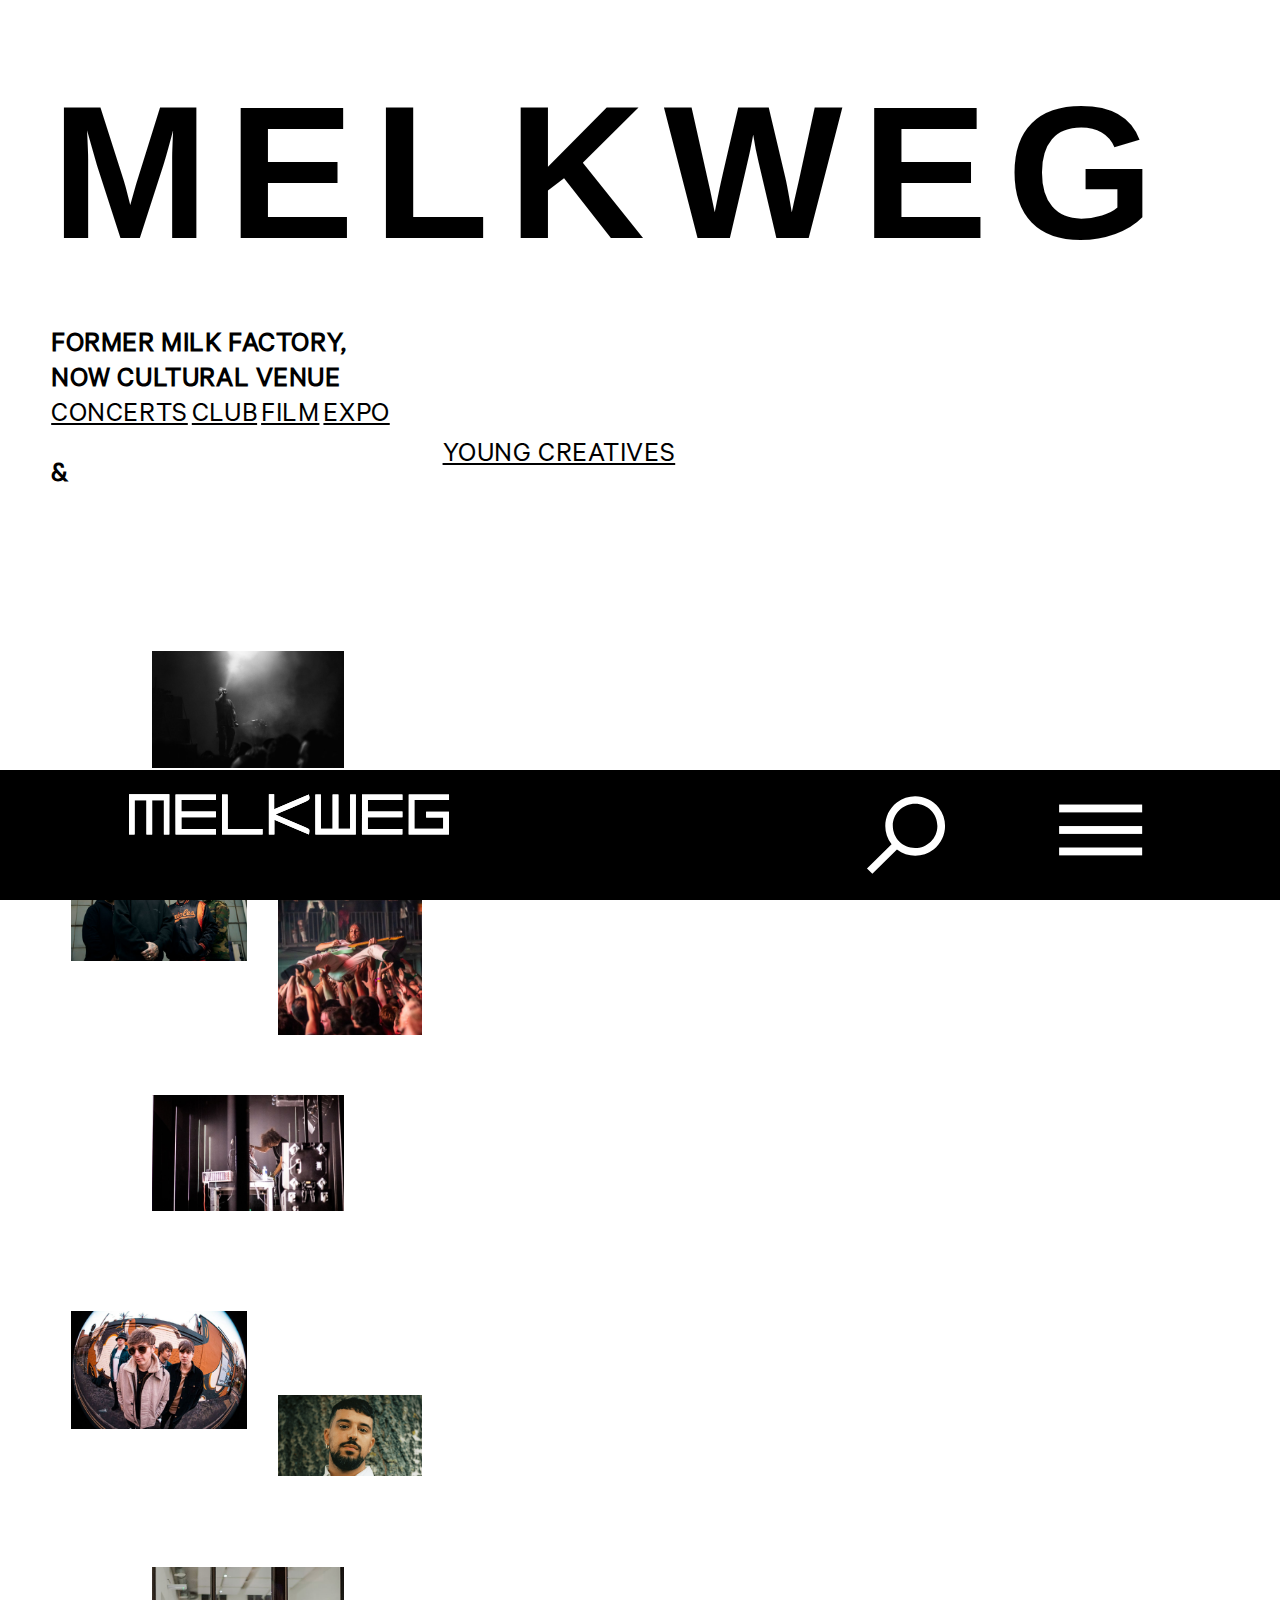
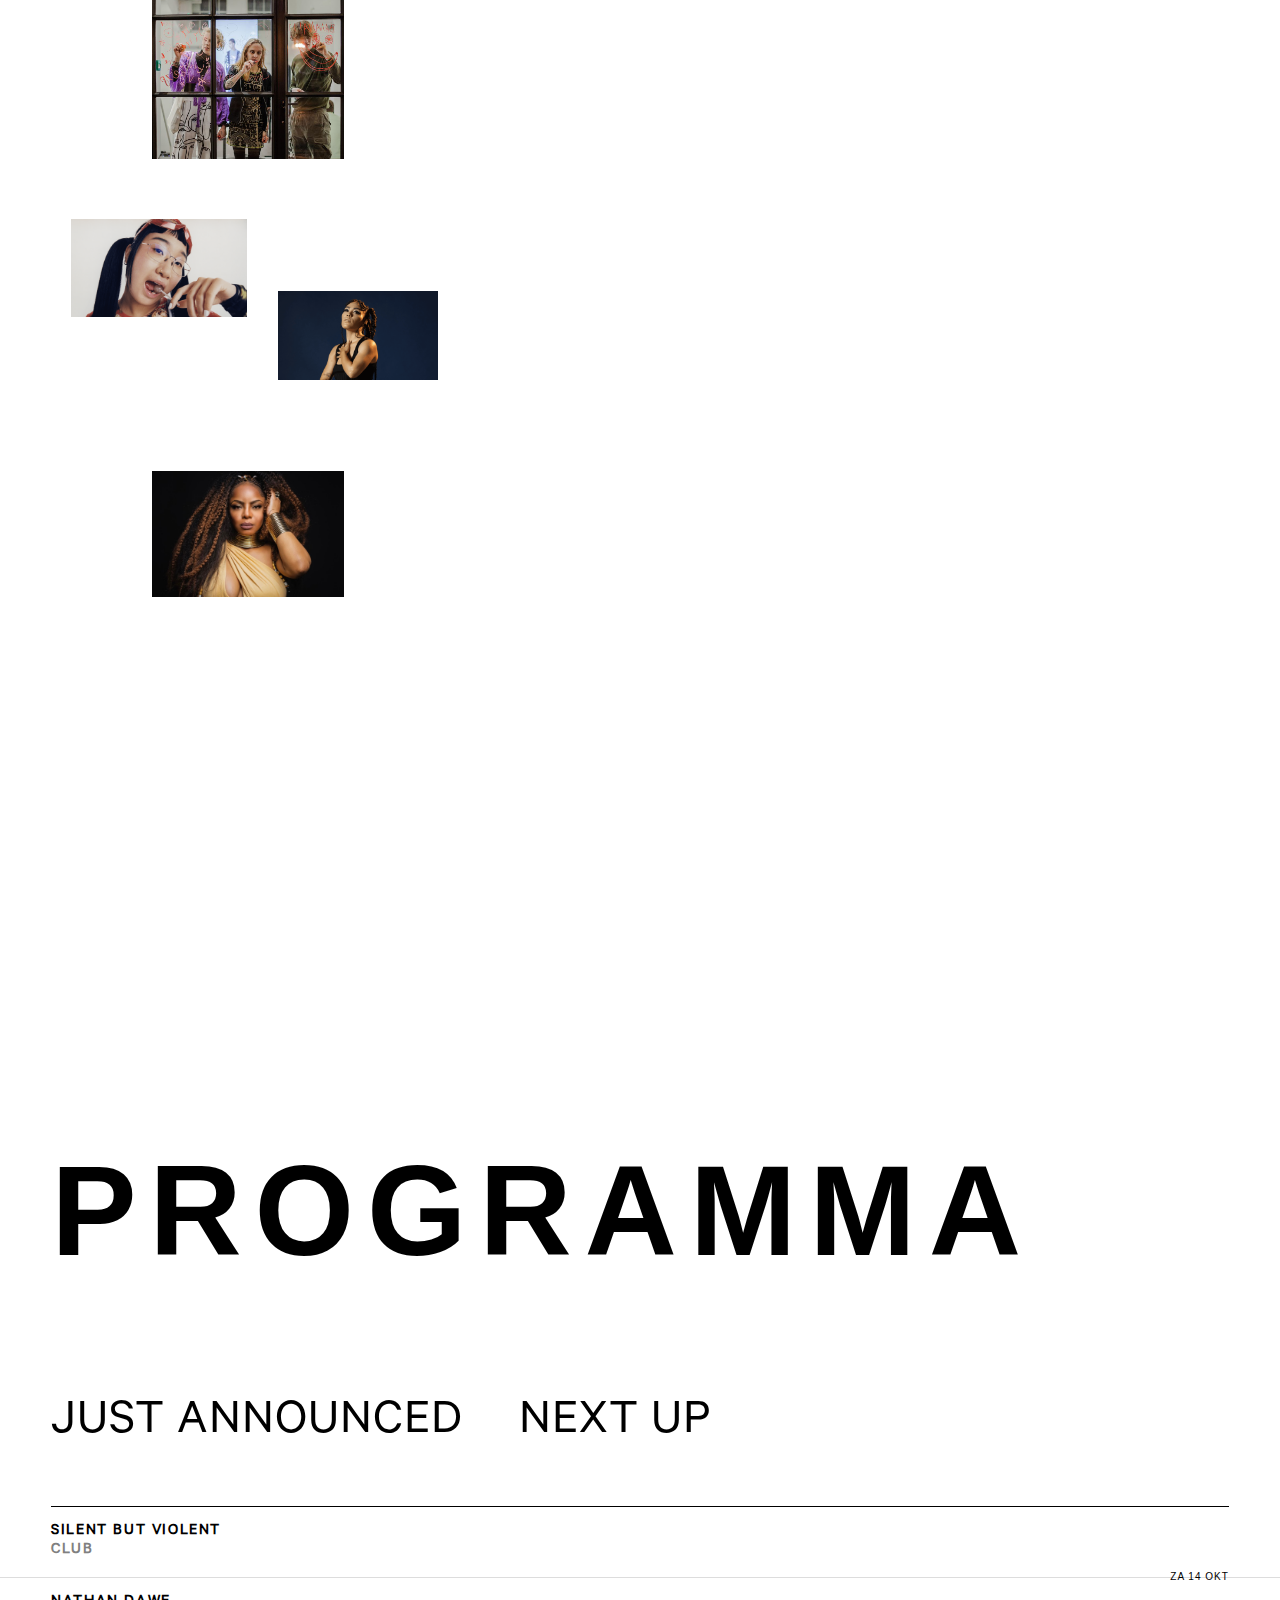
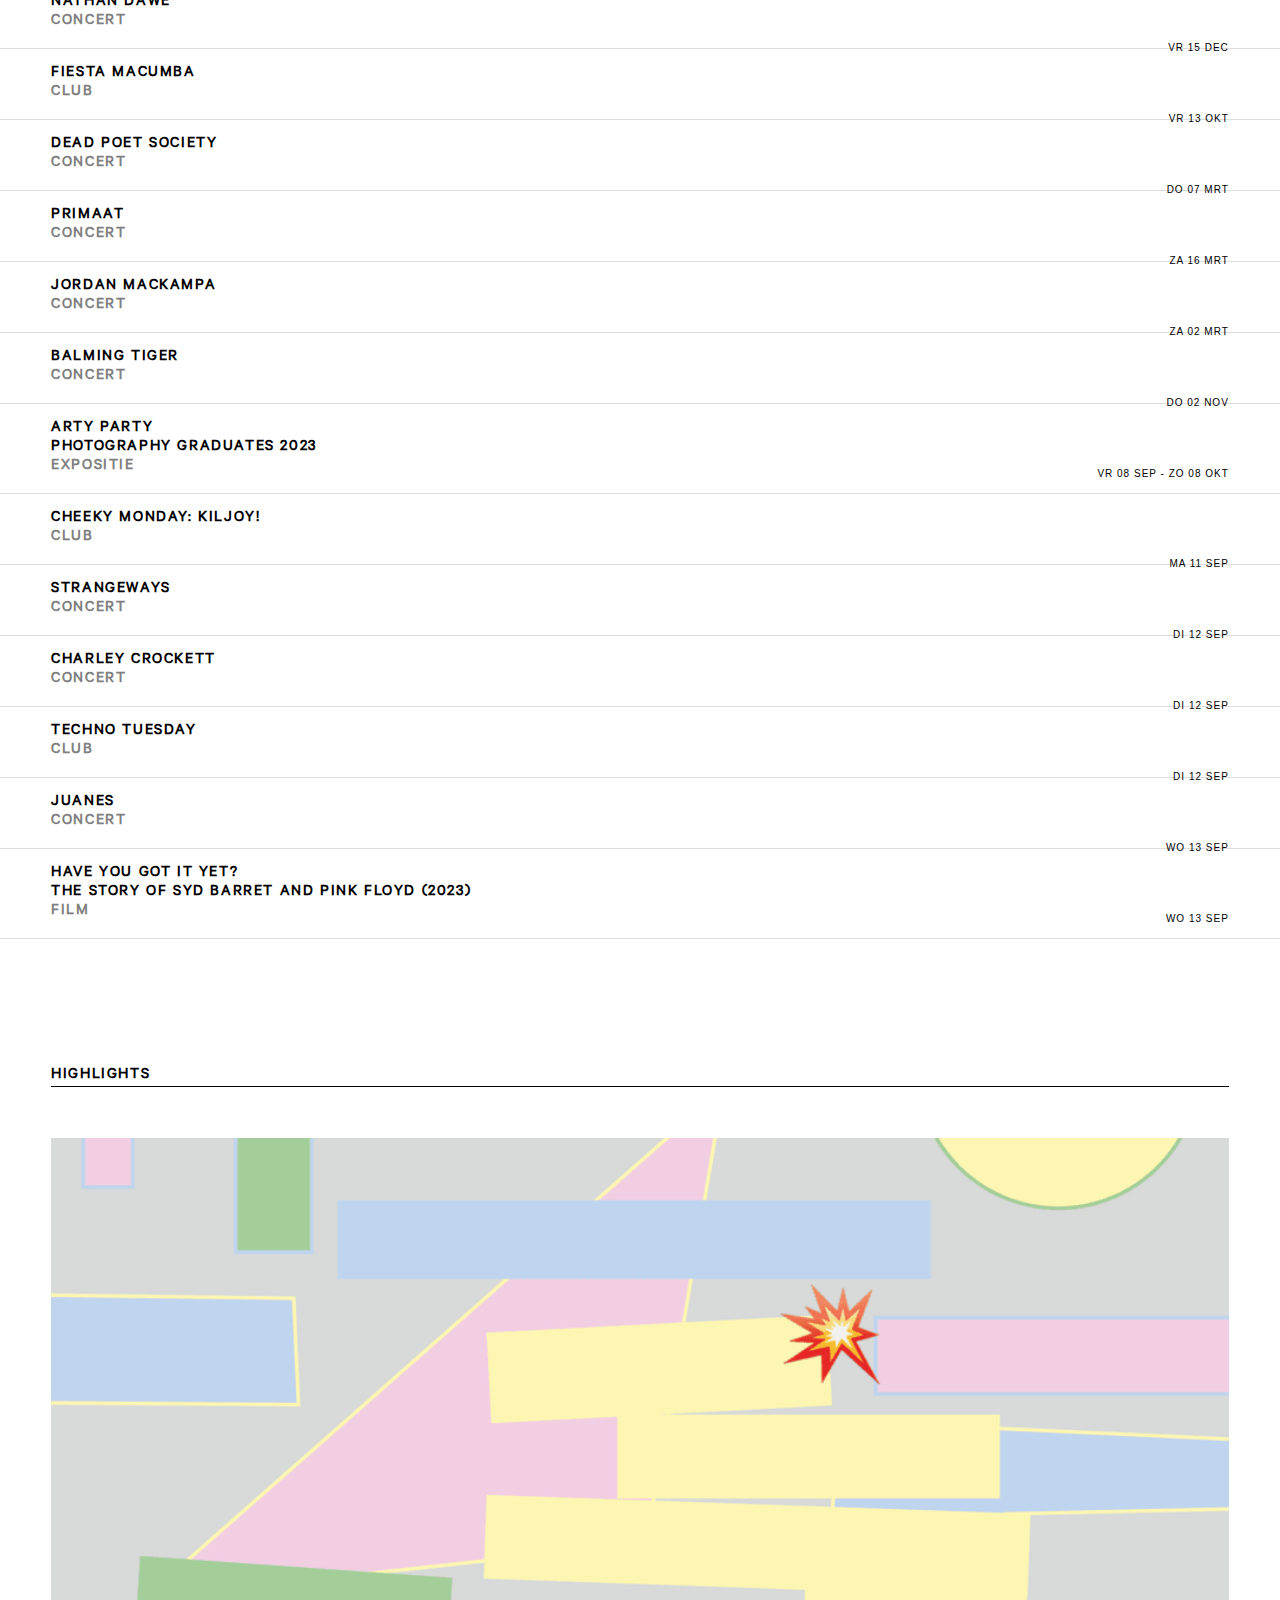
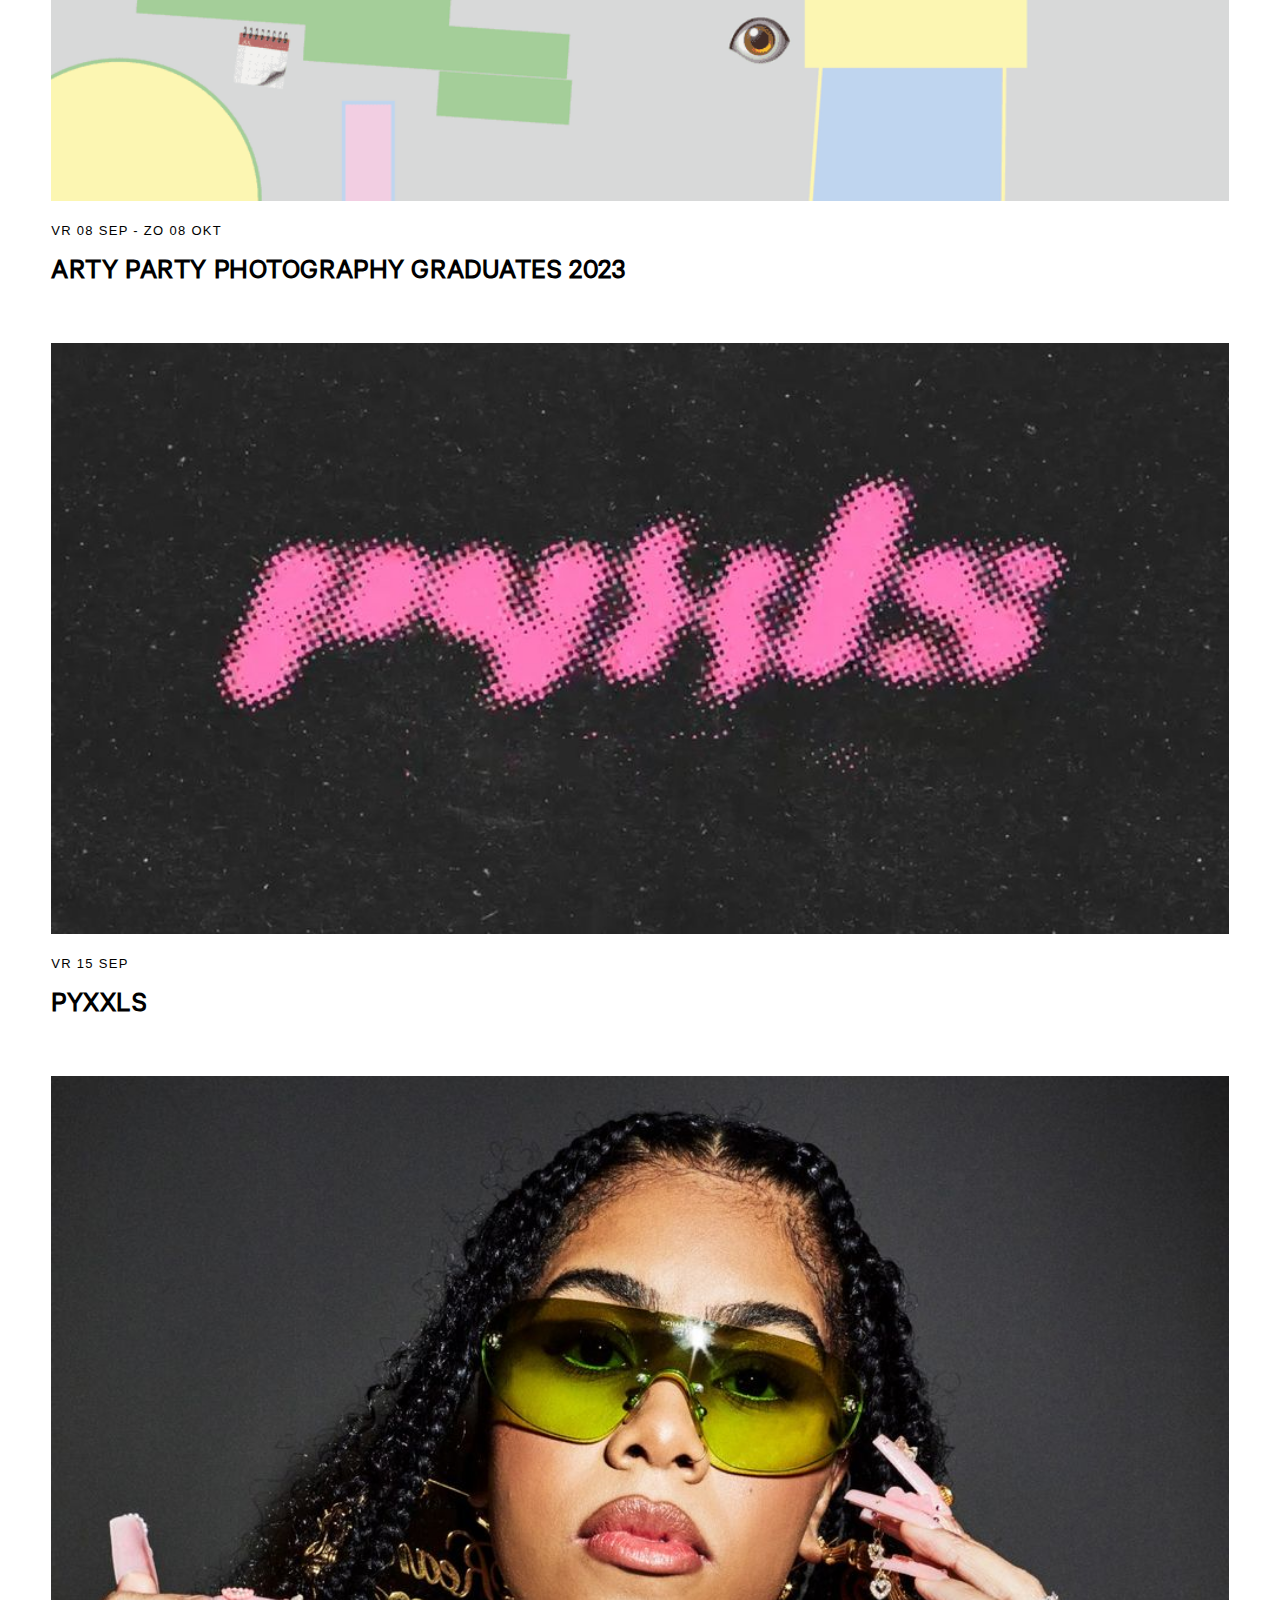
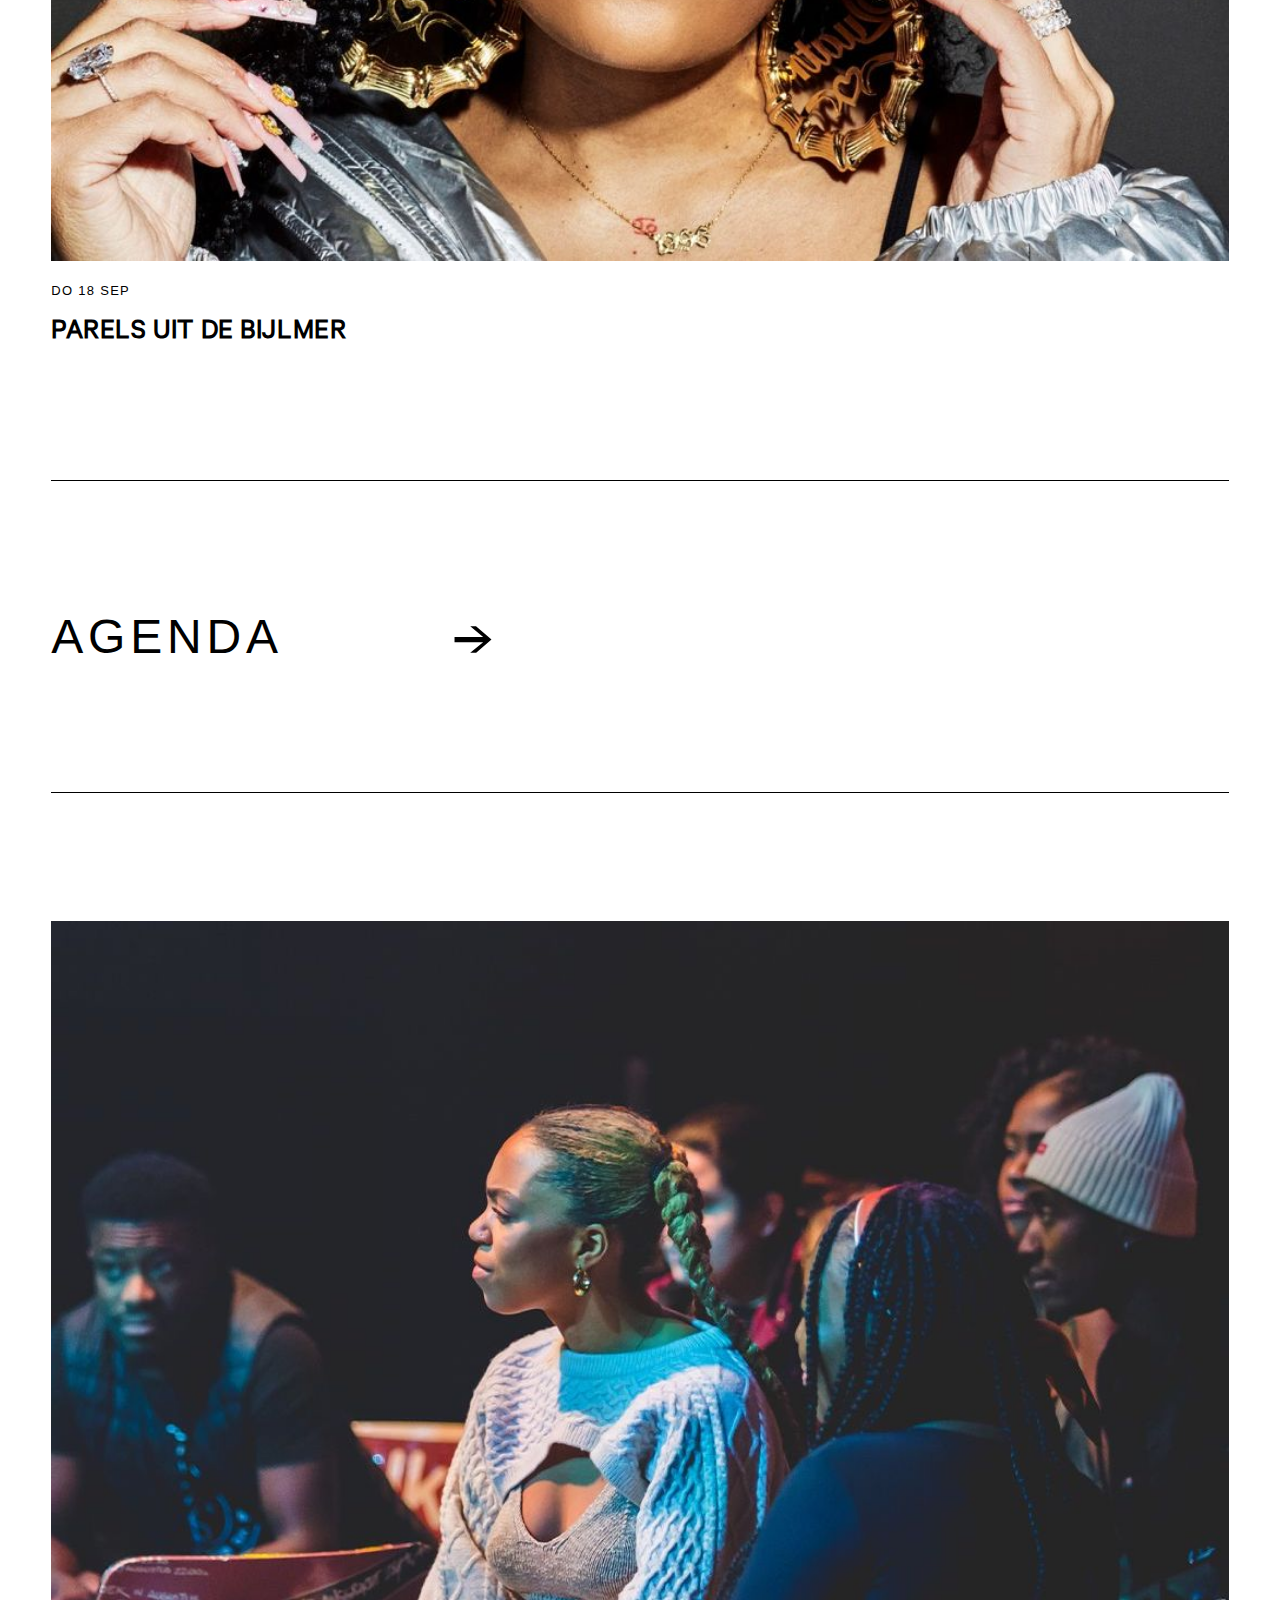
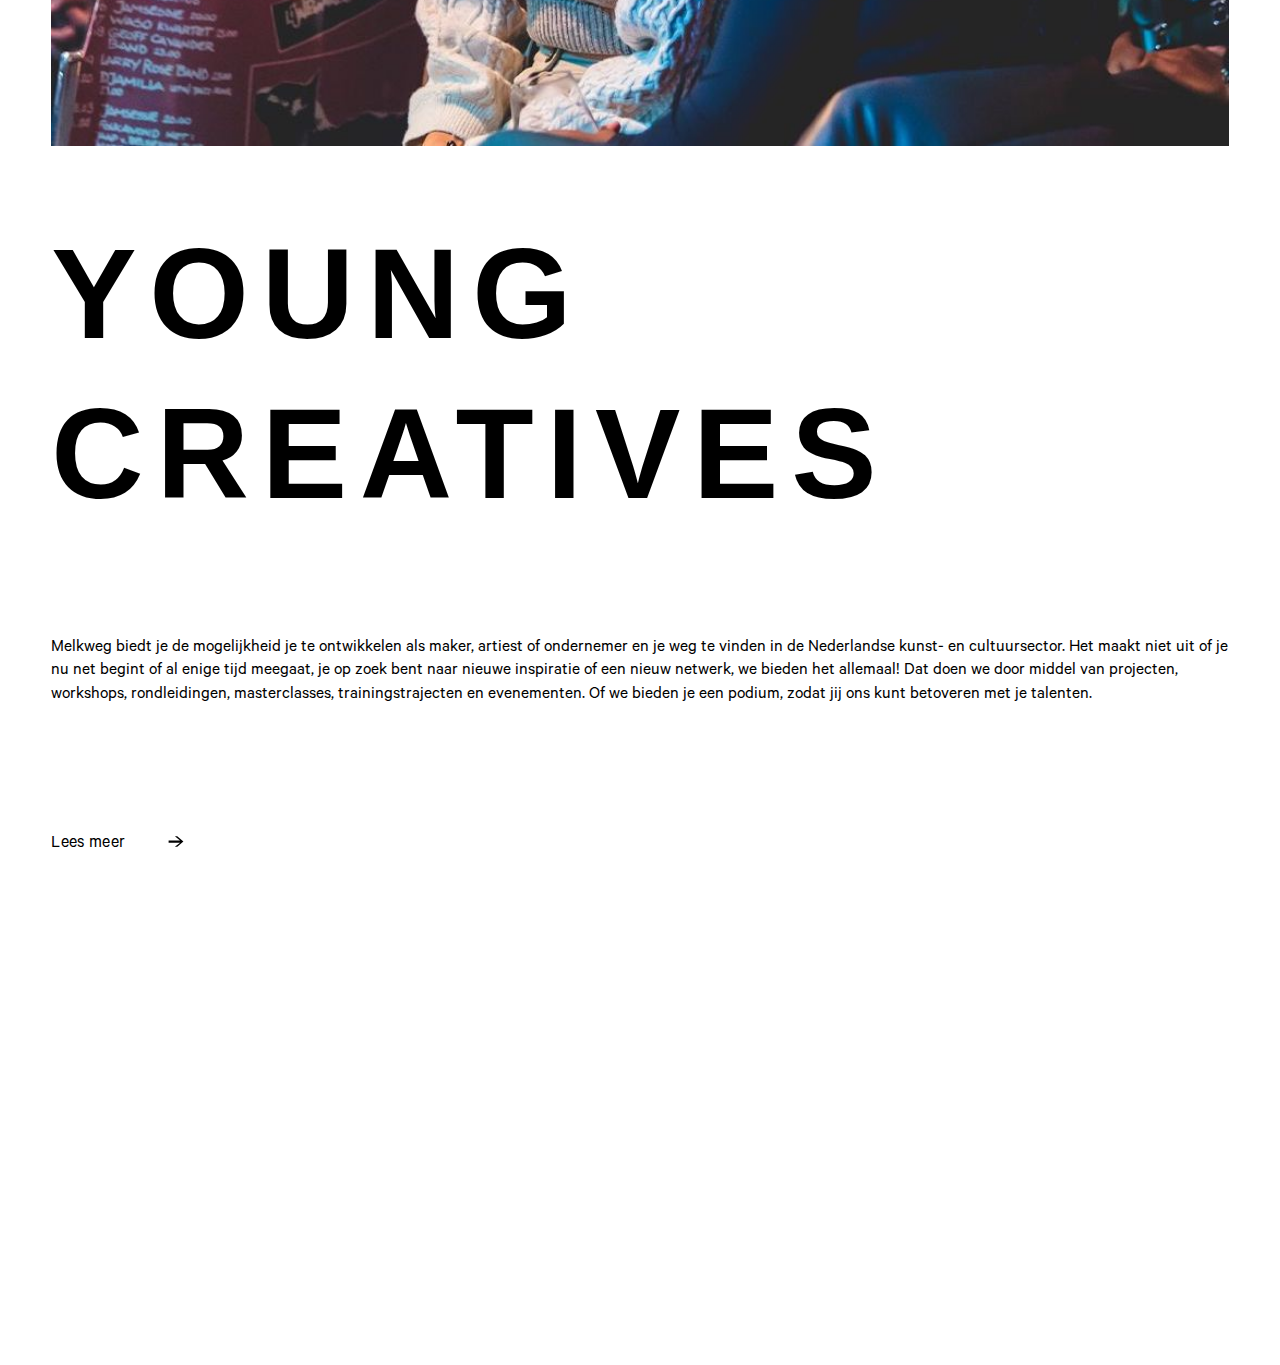
==== commit 22afef7b: "Add files via upload" ====
--- a/basiswebsite/index.html
+++ b/basiswebsite/index.html
@@ -8,7 +8,7 @@
 
 	<title>Melkweg Amsterdam</title>
 
-	<link href="/styles/style.css" rel="stylesheet">
+	<link href="./styles/style.css" rel="stylesheet">
 	<link rel="icon" type="image/svg+xml" href="images/favicon_melkweg.png">
 </head>
 
@@ -220,15 +220,10 @@
 			<img src="images/youngcreativesnew.jpg" alt="young creatives">
 			<h4>YOUNG CREATIVES</h4>
 			<p>Melkweg biedt je de mogelijkheid je te ontwikkelen als maker, artiest of ondernemer en je weg te vinden
-				in de
-				Nederlandse kunst- en cultuursector. Het maakt niet uit of je nu net begint of al enige tijd meegaat, je
-				op
-				zoek
-				bent naar nieuwe inspiratie of een nieuw netwerk, we bieden het allemaal! Dat doen we door middel van
-				projecten,
-				workshops, rondleidingen, masterclasses, trainingstrajecten en evenementen. Of we bieden je een podium,
-				zodat
-				jij ons kunt betoveren met je talenten.
+				in de Nederlandse kunst- en cultuursector. Het maakt niet uit of je nu net begint of al enige tijd meegaat, je
+				op zoek bent naar nieuwe inspiratie of een nieuw netwerk, we bieden het allemaal! Dat doen we door middel van
+				projecten, workshops, rondleidingen, masterclasses, trainingstrajecten en evenementen. Of we bieden je een podium,
+				zodat jij ons kunt betoveren met je talenten.
 			</p>
 			<a class="leesmeer_button" href="youngcreatives.html" rel="youngcreatives">Lees meer </a>
 			<img src="images/arrow.svg" alt="arrow" class="leesmeer_arrow">
@@ -236,7 +231,7 @@
 	</main>
 
 	<footer>
-		<a href="index.html" rel="homepage"><img src="images/_logo-melkweg_wit.svg" alt="logo Melkweg"></a>
+		<a href="index.html" rel="homepage"><img src="images/logo-melkweg_wit.svg" alt="logo Melkweg"></a>
 		<img class="search-icon" src="images/search_button.svg" alt="search button">
 		<img src="images/hamburgermenu_button.svg" alt="hamburger menu button" class="hamburger-menu-button">
 	</footer>
--- a/basiswebsite/styles/style.css
+++ b/basiswebsite/styles/style.css
@@ -0,0 +1,671 @@
+/**************/
+/* CSS REMEDY */
+/**************/
+*,
+*::after,
+*::before {
+	box-sizing: border-box;
+	margin: 0;
+	padding: 0;
+}
+
+
+/*********************/
+/* CUSTOM PROPERTIES */
+/*********************/
+:root {
+	/* startje */
+	--color-text: #111;
+	--color-background: #eee;
+}
+
+
+/****************/
+/* JOUW STYLING */
+/****************/
+@font-face {
+	font-family: 'SfSquarehead';
+	src: url('../fonts/SfSquarehead.woff2') format(woff2);
+
+	font-family: 'CalibreRegular';
+	src: url('../fonts/CalibreRegular.woff') format(woff);
+}
+
+body {
+	max-width: 100%;
+	overflow-x: hidden;
+}
+
+
+h1 {
+	font-family: 'SfSquarehead', Arial, Helvetica, sans-serif;
+	letter-spacing: 0.1em;
+	color: black;
+	font-size: 14.8vw;
+}
+
+h2 {
+	font-family: 'CalibreRegular', Helvetica, Arial, sans-serif;
+	letter-spacing: 0.02em;
+	line-height: 1.2em;
+	color: black;
+	font-size: 180%;
+	margin-top: 4%;
+}
+
+
+a {
+	font-family: 'CalibreRegular', Helvetica, Arial, sans-serif;
+	letter-spacing: 0.02em;
+	color: black;
+	font-size: 180%;
+}
+
+h3 {
+	font-family: 'SfSquarehead', Arial, Helvetica, sans-serif;
+	letter-spacing: 0.1em;
+	color: black;
+	font-size: xx-large;
+	margin-left: 4%;
+}
+
+h4 {
+	font-family: 'SfSquarehead', Arial, Helvetica, sans-serif;
+	letter-spacing: 0.1em;
+	color: black;
+	font-size: 10vw;
+	line-height: 1.25;
+	padding-top: 5%;
+	padding-bottom: 8%;
+	margin-left: 4%;
+}
+
+.button_justAnnounced,
+.button_nextUp {
+	font-family: 'CalibreRegular', Helvetica, Arial, sans-serif;
+	font-size: 4vw;
+	letter-spacing: 0.02em;
+	background: none;
+	border: none;
+	margin-right: 0em;
+	margin-left: 1em;
+	margin-bottom: 4%;
+}
+
+
+h5 {
+	font-family: 'CalibreRegular', Helvetica, Arial, sans-serif;
+	letter-spacing: 0.1em;
+	color: black;
+	margin-left: 4%;
+	font-size: medium;
+}
+
+h6 {
+	font-family: 'CalibreRegular', Helvetica, Arial, sans-serif;
+	letter-spacing: 0.1em;
+	color: grey;
+	font-size: medium;
+	margin-left: 4%;
+}
+
+time {
+	font-family: 'SfSquarehead', Arial, Helvetica, sans-serif;
+	font-weight: 400;
+	letter-spacing: 0.1em;
+	color: black;
+	margin-left: 4%;
+}
+
+p {
+	font-family: 'CalibreRegular', Helvetica, Arial, sans-serif;
+	font-weight: 400;
+	font-size: 1.1em;
+	line-height: 1.35;
+	margin-left: 4%;
+	margin-right: 4%;
+}
+
+
+section img {
+	width: 92%;
+	height: auto;
+	margin-left: 4%;
+	margin-right: 4%;
+}
+
+footer {
+	position: fixed;
+	bottom: 0;
+	left: 0;
+	width: 100%;
+	background-color: black;
+	padding-top: 1.5em;
+	padding-bottom: 1.5em;
+	padding-left: 10%;
+	padding-right: 10%;
+	display: flex;
+	flex-direction: row;
+	justify-content: space-between;
+	z-index: 2000;
+}
+
+
+footer img:nth-child(1) {
+	width: auto;
+	height: 50%;
+	padding-top: 8%;
+}
+
+footer img:nth-child(2) {
+	width: 8%;
+	height: auto;
+	margin-left: 70%;
+}
+
+footer img:nth-child(3) {
+	width: 10%;
+	height: auto;
+	margin-left: 8%;
+}
+
+.grid-container {
+	display: grid;
+	grid-template-columns: 5em 5em 5em 5em 5em;
+	grid-template-rows: 12em 12em 15em 13em 12em 12em 15em 11em;
+
+	padding: 5%;
+	background-image: url('../images/background.jpg');
+	background-size: cover;
+	width: 100%;
+	height: auto;
+	padding-top: 10%;
+	padding-bottom: 20%;
+}
+
+/* DUB FX */
+.grid-container article:nth-child(1) {
+	width: 12em;
+	height: auto;
+	grid-row: 1/2;
+	grid-column: 2/5;
+}
+
+/* THE AMITY AFFLICTION */
+.grid-container article:nth-child(2) {
+	width: 11em;
+	height: auto;
+	grid-row: 2/3;
+	grid-column: 1/4;
+}
+
+/* HEAVY */
+.grid-container article:nth-child(3) {
+	width: 12em;
+	height: auto;
+	grid-row: 2/3;
+	grid-column: 3/6;
+	padding-left: 20%;
+	padding-top: 20%;
+}
+
+/* COLIN BENDERS INVITES: BLAWAN LIVE / JAKOJAKO... */
+.grid-container article:nth-child(4) {
+	width: 12em;
+	height: auto;
+	grid-row: 3/4;
+	grid-column: 2/5;
+	padding-top: 25%;
+}
+
+/* THE SHERLOCKS */
+.grid-container article:nth-child(5) {
+	width: 11em;
+	height: auto;
+	grid-row: 4/5;
+	grid-column: 1/4;
+	padding-top: 15%;
+}
+
+/* ELIAS MAZIAN (LIVE) */
+.grid-container article:nth-child(6) {
+	width: 12em;
+	height: auto;
+	grid-row: 4/5;
+	grid-column: 3/6;
+	padding-left: 20%;
+	padding-top: 50%;
+}
+
+/* EXPO */
+.grid-container article:nth-child(7) {
+	width: 12em;
+	height: auto;
+	grid-row: 5/6;
+	grid-column: 2/5;
+	padding-top: 35%;
+}
+
+/* YAEJI */
+.grid-container article:nth-child(8) {
+	width: 11em;
+	height: auto;
+	grid-row: 6/7;
+	grid-column: 1/4;
+	padding-top: 60%;
+}
+
+/* MADISON MCFERRIN */
+.grid-container article:nth-child(9) {
+	width: 13em;
+	height: auto;
+	grid-row: 6/7;
+	grid-column: 3/6;
+	padding-left: 20%;
+	padding-top: 90%;
+}
+
+/* LEELA JAMES */
+.grid-container article:nth-child(10) {
+	width: 12em;
+	height: auto;
+	grid-row: 7/8;
+	grid-column: 2/5;
+	padding-top: 85%;
+}
+
+.grid-container time {
+	font-size: x-small;
+	line-height: 2em;
+	color: white;
+}
+
+.grid-container h3 {
+	font-size: smaller;
+	margin-top: 1%;
+	color: white;
+}
+
+.grid-container img {
+	width: 100%;
+}
+
+.highlights time {
+	font-size: small;
+	line-height: 4em;
+}
+
+.highlights img {
+	width: 92%;
+	margin-left: 4%;
+	margin-right: 4%;
+	margin-top: 4%;
+}
+
+a[rel="agenda"] {
+	font-family: 'SfSquarehead', Arial, Helvetica, sans-serif;
+	letter-spacing: 0.1em;
+	color: black;
+	font-size: 300%;
+	text-decoration: none;
+
+	display: inline-block;
+	padding-left: 4%;
+	padding-right: 10%;
+	padding-top: 10%;
+	padding-bottom: 10%;
+}
+
+.containernav {
+	display: grid;
+	grid-template-columns: auto auto;
+}
+
+.containernav a {
+	line-height: 1.6em;
+	font-size: 180%;
+	margin-left: -16%;
+}
+
+.containernav h2 {
+	line-height: 1.5em;
+}
+
+header {
+	margin-left: 4%;
+	margin-top: 5%;
+	margin-bottom: 2%;
+}
+
+.justAnnounced {
+	border-bottom: 1px solid #DDDDDD;
+	padding-bottom: 1em;
+	padding-top: 1em;
+	position: relative;
+}
+
+.justAnnounced time {
+	font-size: x-small;
+
+	position: absolute;
+	right: 0;
+	top: 0;
+
+	margin-top: 5%;
+	margin-right: 4%;
+}
+
+.nextUp {
+	border-bottom: 1px solid #DDDDDD;
+	padding-bottom: 1em;
+	padding-top: 1em;
+	position: relative;
+}
+
+.nextUp time {
+	font-size: x-small;
+
+	position: absolute;
+	right: 0;
+	top: 0;
+
+	margin-top: 5%;
+	margin-right: 4%;
+}
+
+section {
+	margin-bottom: 10%;
+}
+
+hr {
+	width: 92%;
+	margin: 0;
+	border: none;
+	height: 1px;
+	background-color: black;
+	margin-left: 4%;
+}
+
+.highlights h2 {
+	margin-left: 4%;
+	margin-top: 0%;
+}
+
+.agenda_arrow {
+	width: 2.5em;
+	margin-left: 3%;
+}
+
+.leesmeer_arrow {
+	width: 1em;
+	margin-left: 3%;
+	margin-top: 10%;
+}
+
+.leesmeer_button {
+	margin-left: 4%;
+	font-size: large;
+	margin-top: -3%;
+	padding-bottom: 40%;
+	text-decoration: none;
+}
+
+img[alt="young creatives"] {
+	margin-top: 10%;
+}
+
+.youngcreatives_h1 {
+	font-family: 'SfSquarehead', Arial, Helvetica, sans-serif;
+	letter-spacing: 0.1em;
+	color: black;
+	font-size: 12vw;
+	margin-left: 4%;
+	margin-top: 9%;
+	margin-bottom: 9%;
+}
+
+.youngcreatives_p {
+	font-family: 'CalibreRegular', Helvetica, Arial, sans-serif;
+	font-size: 1.4em;
+	line-height: 1.2;
+	margin-left: 4%;
+	margin-right: 4%;
+	margin-top: 7%;
+	margin-bottom: 20%;
+	color: gray;
+}
+
+.youncreatives_section article {
+	display: flex;
+	flex-direction: column;
+	justify-content: space-between;
+	margin-bottom: 5%;
+}
+
+.youncreatives_section h5 {
+	font-size: x-large;
+	margin-top: 6%;
+}
+
+.youngcreatives_arrow {
+	align-self: flex-end;
+
+	width: 1em;
+	margin-left: 3%;
+	margin-bottom: 1.5%;
+}
+
+.cineradar {
+	display: grid;
+	grid-template-columns: 14.5em 8.6em;
+	grid-template-rows: 3em 3em 3em 3em;
+	margin-bottom: 30%;
+	margin-left: 4%;
+}
+
+.cineradar hr {
+	grid-row: 2/3;
+	grid-column: 1/3;
+	margin-left: 2%;
+}
+
+.cineradar h2 {
+	margin-left: 4%;
+	font-size: larger;
+	margin-top: 10%;
+	grid-row: 2/3;
+	grid-column: 1/2;
+
+}
+
+.cineradar h6 {
+	margin-left: 4%;
+	margin-top: 2%;
+	font-size: small;
+	grid-row: 3/4;
+	grid-column: 1/2;
+}
+
+.cineradar time {
+	font-size: x-large;
+	margin-left: 4%;
+	grid-row: 1/2;
+	grid-column: 1/2;
+}
+
+.cineradar h4 {
+	font-size: x-small;
+	display: inline-block;
+	border: 1px solid black;
+	text-align: center;
+	width: fit-content;
+	padding-left: 5%;
+	padding-right: 5%;
+	margin-top: 10%;
+	grid-row: 4/5;
+	grid-column: 1/2;
+}
+
+.cineradar img {
+	height: auto;
+	grid-row: 2/3;
+	grid-column: 2/3;
+	margin-top: 18%;
+	margin-left: 30%;
+	width: 60%;
+	height: auto;
+}
+
+.over_yc p:nth-child(1) {
+	margin: 0;
+	margin-left: 4%;
+}
+
+.over_yc p {
+	margin-bottom: 5%;
+}
+
+.young-creatives-header {
+	margin: 0;
+	width: 100%;
+}
+
+.grid_youngcreatives {
+	display: grid;
+	grid-template-columns: 2em 2em 2em 2em 2em 2em 2em 2em 2em 2em 2em 2em;
+	grid-template-rows: 9em 10em 12em;
+	grid-gap: 0.5rem;
+
+	padding-bottom: 30%;
+}
+
+.grid_youngcreatives img:nth-child(1) {
+	width: 17em;
+	height: auto;
+	grid-row: 1/2;
+	grid-column: 3/11;
+}
+
+.grid_youngcreatives img:nth-child(4) {
+	width: 18em;
+	height: auto;
+	grid-row: 2/3;
+	grid-column: 2/10;
+}
+
+.grid_youngcreatives img:nth-child(2) {
+	width: 12em;
+	height: auto;
+	grid-row: 3/4;
+	grid-column: 1/6;
+	margin: 0;
+}
+
+.grid_youngcreatives img:nth-child(5) {
+	width: 15em;
+	height: auto;
+	grid-row: 3/4;
+	grid-column: 5/13;
+
+	padding-left: 10%;
+	padding-top: 11%;
+}
+
+.grid_youngcreatives img:nth-child(3) {
+	width: 18em;
+	height: auto;
+	grid-row: 4/5;
+	grid-column: 2/10;
+
+	padding-left: 10%;
+}
+
+.youncreatives_section>article>section {
+	display: flex;
+	flex-direction: row;
+	align-items: center;
+}
+
+.youncreatives_section>article>p {
+	width: 95%;
+}
+
+.hidden {
+	display: none;
+}
+
+ul.hamburger-menu {
+	background-color: black;
+	height: 100vh;
+	display: none;
+}
+
+ul>li:nth-child(1) {
+	padding-top: 10%;
+}
+
+ul>section>li:nth-child(1) {
+	padding-top: 10%;
+}
+
+ul li a {
+	font-family: 'CalibreRegular', Helvetica, Arial, sans-serif;
+	letter-spacing: 0.1em;
+	font-size: 1.8em;
+	color: white;
+	text-decoration: none;
+	padding-left: 4%;
+	display: inline-block;
+    width: 1.2em;
+}
+
+.socials {
+	width: 80%;
+	display: flex;
+	flex-direction: row;
+	justify-content:space-between;
+	align-items: center;
+	padding-top: 8%;
+	padding-bottom: 8%;
+}
+
+ul a[rel="agenda"] {
+	font-family: 'CalibreRegular', Helvetica, Arial, sans-serif;
+	letter-spacing: 0.1em;
+	font-size: 1.8em;
+	color: white;
+	text-decoration: none;
+	padding-left: 4%;
+	padding-right: 0;
+	padding-bottom: 0;
+	padding-top: 0;
+}
+
+.button_NL,
+.button_EN {
+	font-family: 'CalibreRegular', Helvetica, Arial, sans-serif;
+	font-size: 4vw;
+	letter-spacing: 0.02em;
+	color: white;
+	background: none;
+	border: none;
+	margin-right: 0em;
+	margin-left: 1em;
+	margin-bottom: 4%;
+}
+
+ul.hamburger-menu.active {
+	display: block;
+	position: fixed;
+	top: 0;
+	left: 0;
+	width: 100%;
+	height: 100%;
+	z-index: 1000;
+}
+
+.menuklein{
+	font-size: medium;
+	white-space: nowrap;
+	padding-top: 3%;
+}